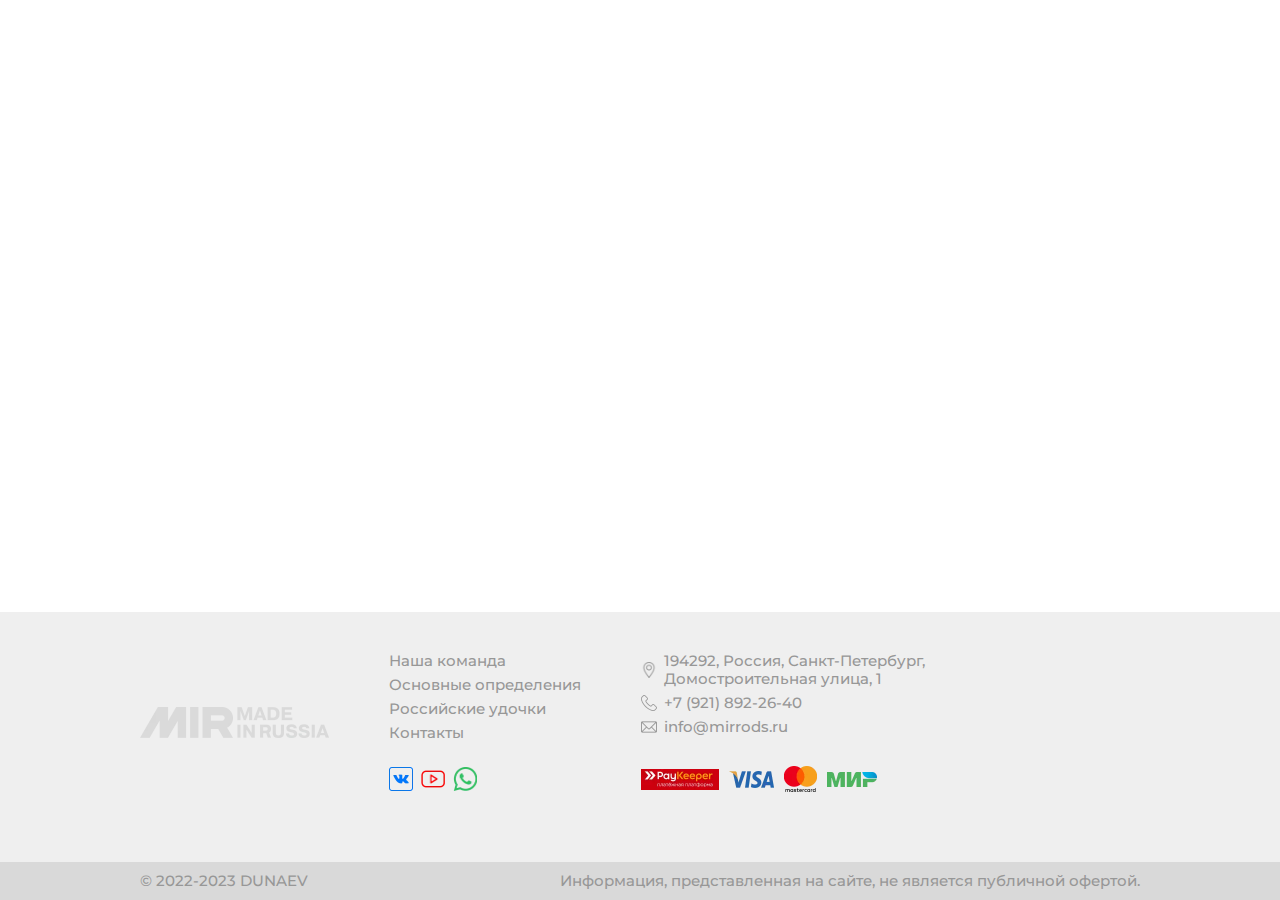
==== index.html @ f5c201c6 "changed options block, added characteristics block" ====
<!DOCTYPE html><html lang="ru"><head><meta charset="UTF-8"><meta http-equiv="X-UA-Compatible" content="IE=edge"><meta name="viewport" content="width=device-width,initial-scale=1"><meta name="format-detection" content="telephone=no"><meta name="description" content="Описание"><title>Главная - Mirrods</title><link rel="preconnect" href="https://fonts.googleapis.com"><link rel="preconnect" href="https://fonts.gstatic.com" crossorigin><link href="https://fonts.googleapis.com/css2?family=Montserrat:wght@400;500;600;700&display=swap&_v=20231202062539" rel="stylesheet"><link rel="stylesheet" href="css/style.min.css?_v=20231202062539"><link rel="shortcut icon" href="data:image/svg+xml,%3Csvg xmlns='http://www.w3.org/2000/svg' fill='none' viewBox='0 0 47 31'%3E%3Cpath fill='%23D9DADA' d='M40.57 0h-4.4l-8.12 13.98V.01h-7.04L17.89 0 0 30.8l9.63.01 10.08-17.34V30.8h8.2l.02.01v-.01h.13v-.21l9.66-16.66V30.8h8.35V0h-5.5Z'/%3E%3C/svg%3E"></head><body><div class="wrapper" data-wrapper><main class="main"></main><footer class="footer"><div class="footer-top"><div class="footer-top__container container"><div class="footer-top__inner"><div class="footer-top__column footer-top__column--top"><div class="footer-top__logo ibg"><picture><source srcset="img/logo.webp" type="image/webp"><img src="img/logo.png" alt="#"></picture></div></div><div class="footer-top__column"><nav class="footer-top__nav footer-nav"><ul class="footer-nav__list"><li class="footer-nav__item"><a class="footer-nav__link" href="#">Наша команда</a></li><li class="footer-nav__item"><a class="footer-nav__link" href="#">Основные определения</a></li><li class="footer-nav__item"><a class="footer-nav__link" href="#">Российские удочки</a></li><li class="footer-nav__item"><a class="footer-nav__link" href="#">Контакты</a></li></ul></nav><ul class="footer-top__socials footer-socials"><li class="footer-socials__item"><a class="footer-socials__link ibg" href="#" target="_blank"><picture><source srcset="img/icons/socials/vkontakte.webp" type="image/webp"><img src="img/icons/socials/vkontakte.png" alt="#"></picture></a></li><li class="footer-socials__item"><a class="footer-socials__link ibg" href="#" target="_blank"><picture><source srcset="img/icons/socials/youtube.webp" type="image/webp"><img src="img/icons/socials/youtube.png" alt="#"></picture></a></li><li class="footer-socials__item"><a class="footer-socials__link ibg" href="#" target="_blank"><picture><source srcset="img/icons/socials/whatsapp.webp" type="image/webp"><img src="img/icons/socials/whatsapp.png" alt="#"></picture></a></li></ul></div><div class="footer-top__column"><address class="footer-top__address footer-address"><div class="footer-address__item"><span class="footer-address__icon ibg"><picture><source srcset="img/icons/pin.webp" type="image/webp"><img src="img/icons/pin.png" alt=""></picture></span><span class="footer-address__text">194292, Россия, Санкт-Петербург, Домостроительная улица, 1</span></div><a class="footer-address__item" href="tel:+79218922640"><span class="footer-address__icon ibg"><picture><source srcset="img/icons/phone.webp" type="image/webp"><img src="img/icons/phone.png" alt=""></picture></span><span class="footer-address__text">+7 (921) 892-26-40</span> </a><a class="footer-address__item" href="mailto:info@mirrods.ru"><span class="footer-address__icon ibg"><picture><source srcset="img/icons/mail.webp" type="image/webp"><img src="img/icons/mail.png" alt=""></picture></span><span class="footer-address__text">info@mirrods.ru</span></a></address><ul class="footer-top__pay footer-pay"><li class="footer-pay__image ibg" style="--footer-pay-width: 78; --footer-pay-height: 21;"><picture><source srcset="img/icons/pay/paykeeper.webp" type="image/webp"><img src="img/icons/pay/paykeeper.png" alt="#"></picture></li><li class="footer-pay__image ibg" style="--footer-pay-width: 45; --footer-pay-height: 17;"><picture><source srcset="img/icons/pay/visa.webp" type="image/webp"><img src="img/icons/pay/visa.png" alt="#"></picture></li><li class="footer-pay__image ibg" style="--footer-pay-width: 33; --footer-pay-height: 26;"><picture><source srcset="img/icons/pay/mastercard.webp" type="image/webp"><img src="img/icons/pay/mastercard.png" alt="#"></picture></li><li class="footer-pay__image ibg" style="--footer-pay-width: 50; --footer-pay-height: 15;"><picture><source srcset="img/icons/pay/mir.webp" type="image/webp"><img src="img/icons/pay/mir.png" alt="#"></picture></li></ul></div></div></div></div><div class="footer-bottom"><div class="footer-bottom__container container"><div class="footer-bottom__inner"><div class="footer-bottom__item">© 2022-2023 DUNAEV</div><div class="footer-bottom__item footer-bottom__item--info">Информация, представленная на сайте, не является публичной офертой.</div></div></div></div></footer><!-- <button class="up">▲</button> --></div><script src="js/script.min.js?_v=20231202062539"></script></body></html>
---- css/style.min.css ----
*{padding:0;margin:0;border:0}*,::after,::before{box-sizing:border-box}:active,:focus{outline:0}html{font-size:16px;line-height:1;scroll-behavior:smooth;scroll-padding-block-start:var(--header-height)}body,html{-moz-text-size-adjust:100%;-webkit-text-size-adjust:100%;inline-size:100%;block-size:100%}footer,header,nav{display:block}button,input,textarea{font-family:inherit;color:inherit}input,textarea{caret-color:currentColor}input::-moz-placeholder,textarea::-moz-placeholder{color:inherit;opacity:1}input::placeholder,textarea::placeholder{color:inherit;opacity:1}textarea{resize:vertical}a[href]:focus-visible,button:focus-visible{outline:2px solid var(--outline-color, currentColor);outline-offset:2px}a{color:inherit}a,a:hover,a:visited{text-decoration:none}a:active,a:focus{outline:0}button{font-size:inherit;background:0 0}button:not(:disabled){cursor:pointer}button::-moz-focus-inner{padding:0;border:0}ol,ol li,ul,ul li{list-style:none}img{vertical-align:top}h1,h2,h3{font-size:inherit;font-weight:400}address{font-style:normal}svg{fill:currentColor;stroke:currentColor;transition-property:fill,stroke;transition-duration:.3s}.ibg{position:relative;isolation:isolate;overflow:hidden}.ibg iframe,.ibg img{position:absolute;inset:0;z-index:-2;inline-size:100%;block-size:100%;-o-object-fit:cover;object-fit:cover}.visually-hidden{position:absolute;inline-size:1px;block-size:1px;margin:-1px;padding:0;-webkit-clip-path:inset(100%);clip-path:inset(100%);clip:rect(0 0 0 0);overflow:hidden;white-space:nowrap;border:0;outline:0;outline-offset:0}.breadcrumbs{padding-block-start:30px;font-weight:500;font-size:20px;padding-block-end:30px}.breadcrumbs__list{display:flex;align-items:center;-moz-column-gap:5px;column-gap:5px;overflow-x:auto;overflow-y:hidden}.breadcrumbs__icon{display:flex;justify-content:center;align-items:center;inline-size:25px;aspect-ratio:1/1;color:#000;transition-property:color;transition-duration:.3s}.breadcrumbs__link:not(.breadcrumbs__link--current){color:#979797;transition-property:color;transition-duration:.3s}.breadcrumbs__link--current,.page-title{color:#84898c}.page-title{margin-block-end:var(--page-title-margin-bottom, 40px)}.button,.page-title,.title-h1{font-weight:700;font-size:25px}.button{display:flex;justify-content:center;align-items:center;min-block-size:42px;padding-block:5px;padding-inline:40px;font-size:17px;text-align:center;color:var(--button-color, #b2c3cd);background-color:var(--button-background-color, #fff);border:1px solid #b2c3cd;transition-property:color,background-color;transition-duration:.3s}body{font-family:"Montserrat",sans-serif;line-height:1.3;color:#000305;font-size:18px}.scroll-lock body{overflow:hidden}.container{max-inline-size:var(--container-width, 1040px);margin-inline:auto;padding-inline:20px}.wrapper{position:relative;display:flex;flex-direction:column;min-block-size:100%;overflow:hidden}.main{flex:1 1 auto}.footer{font-weight:500;font-size:10px;line-height:1.2;color:#979797}.footer-top{padding-block-start:40px;padding-block-end:70px}.footer-top__column--top,.footer-top__inner{display:flex;flex-wrap:wrap;row-gap:40px;-moz-column-gap:60px;column-gap:60px}.footer-top__column--top{align-items:center;-moz-column-gap:66px;column-gap:66px}.footer-top__logo{aspect-ratio:189/31;font-size:0;inline-size:189px}.cart-card__image img,.footer-address__icon img,.footer-pay__image img,.footer-socials__link img,.footer-top__logo img,.placing-product-card__image img{-o-object-fit:contain;object-fit:contain}.footer-top__address{margin-block-end:30px}.footer-address__item:not(:last-child),.footer-nav__item:not(:last-child){margin-block-end:6px}.cart-card__title a,.footer-address__item[href],.footer-nav__link,.placing-product-card__title a{transition-property:color;transition-duration:.3s}.footer-socials{display:flex;flex-wrap:wrap;align-items:center;row-gap:8px;-moz-column-gap:8px;column-gap:8px}.footer-socials__item{flex:0 0 auto;inline-size:24px;font-size:0}.footer-socials__link{display:block;aspect-ratio:1/1}.footer-address__item{display:flex;align-items:center;-moz-column-gap:7px;column-gap:7px;inline-size:-webkit-fit-content;inline-size:-moz-fit-content;inline-size:fit-content;max-inline-size:320px}.footer-address__icon{flex:0 0 auto;inline-size:16px;aspect-ratio:1/1;font-size:0}.footer-pay{display:flex;flex-wrap:wrap;align-items:center;gap:10px}.footer-pay__image{flex:0 0 auto;inline-size:calc(var(--footer-pay-width, 52)*1px);aspect-ratio:var(--footer-pay-width, 52)/var(--footer-pay-height, 20);font-size:0}.footer-bottom{background-color:#d9d9d9;padding-block:10px}.footer-bottom__inner{display:flex;flex-wrap:wrap;justify-content:space-between;align-items:center;row-gap:10px;-moz-column-gap:20px;column-gap:20px}.cart{padding-block-end:80px}.cart-form__list{margin-block-end:40px}.cart-form__item{border-block-end:.5px solid rgba(0,3,5,.25)}.cart-form__item:first-child{border-block-start:.5px solid rgba(0,3,5,.25)}.cart-form__bottom{margin-block-end:40px}.cart-form__button{--button-color:#fff;--button-background-color:#b2c3cd;--button-hover-color:#b2c3cd;--button-hover-background-color:#fff}.cart-card{display:grid;grid-template-columns:80px 1fr 14px;align-items:start;row-gap:20px;-moz-column-gap:10px;column-gap:10px;padding-block:10px}.cart-card__image{block-size:100%;inline-size:100%;aspect-ratio:127/150;border-radius:15px;background-color:#f5f5f5}.cart-card__label{margin-block-end:15px;font-weight:500;font-size:15px;line-height:1.2;color:#979797}.cart-card__title{font-weight:700;color:#84898c;margin-block-end:12px;font-size:18px}.cart-card__text{color:#84898c;font-size:12px}.cart-card__text>:not(:last-child),.placing-inputs>:not(:last-child,:first-child){margin-block-end:10px}.cart-card__text p{font-weight:500;color:#979797;font-size:15px}.cart-card__text ul{padding-inline-start:2em;list-style:disc}.cart-card__text ul li{list-style:disc}.cart-card__text mark{font-weight:600;color:#dda46c;background:0 0}.cart-card__column{display:flex;align-items:start;row-gap:10px;-moz-column-gap:20px;column-gap:20px}.cart-card__price-value,.cart-card__sum-value{line-height:1.2;white-space:nowrap;color:#84898c;font-size:20px}.cart-card__sum-value{font-weight:700}.cart-card__remove{position:relative;inline-size:14px;aspect-ratio:1/1}.cart-card__remove::after,.cart-card__remove::before{content:"";position:absolute;inset-block-start:50%;inset-inline-start:50%;inline-size:7px;block-size:1px;background-color:#979797;border-radius:2px;transition-property:background-color;transition-duration:.3s}.cart-card__remove::before{transform:translate(-50%,-50%) rotate(45deg)}.cart-card__remove::after{transform:translate(-50%,-50%) rotate(-45deg)}.counter,.counter__button{display:flex;justify-content:center;align-items:center}.counter{-moz-column-gap:15px;column-gap:15px;min-block-size:31px;padding-inline:10px;border-radius:12px;border:1px solid #979797}.counter__button{flex:0 0 auto;inline-size:11px;aspect-ratio:1/1;font-size:19px;line-height:1;color:#979797;transition-property:color;transition-duration:.3s}.counter__label{flex:0 0 auto;inline-size:9px;font-size:14px;line-height:1;text-align:center;color:#0c0c0c;cursor:pointer}.counter__label--wide{inline-size:18px}input:focus~.counter__label{outline:1px solid;outline-offset:2px}.cart-sum{display:flex;flex-wrap:wrap;justify-content:space-between;align-items:center;row-gap:10px;-moz-column-gap:20px;column-gap:20px;color:#84898c;font-size:20px;line-height:1.2}.cart-sum__value{font-weight:700;white-space:nowrap}.placing{padding-block-end:75px}.placing-form{display:grid;align-items:start;gap:30px}.placing-form__item{border-block-end:1px solid rgba(151,151,151,.5);padding-block-start:25px;padding-block-end:40px}.placing-form__fieldset:not(:last-child){margin-block-end:40px}.placing-form__button{--button-color:#fff;--button-background-color:#b2c3cd;--button-hover-color:#b2c3cd;--button-hover-background-color:#fff;inline-size:100%;margin-block-start:50px}.placing-inputs__input input{inline-size:100%;block-size:42px;padding-inline:20px;font-size:16px;line-height:1;background-color:#f5f5f5;border-radius:8px;transition-property:background-color;transition-duration:.3s}.placing-inputs__input input:focus,.placing-inputs__textarea textarea:focus{background-color:rgba(245,245,245,.5)}.placing-inputs__input input::-moz-placeholder,.placing-inputs__textarea textarea::-moz-placeholder{color:#bbb}.placing-inputs__input input::placeholder,.placing-inputs__textarea textarea::placeholder{color:#bbb}.placing-inputs__row{display:grid;gap:10px}.placing-inputs__textarea textarea{inline-size:100%;min-block-size:100px;max-block-size:200px;padding-block:10px;padding-inline:20px;font-size:16px;background-color:#f5f5f5;border-radius:8px;transition-property:background-color;transition-duration:.3s}.placing-legend{font-weight:700;color:#84898c;margin-block-end:20px;font-size:20px}.placing-delivery__radio{margin-block-end:5px}.placing-radio__label{display:inline-flex;align-items:center;font-weight:700;color:#84898c;transition-property:color;transition-duration:.3s;cursor:pointer;-moz-column-gap:15px;column-gap:15px;font-size:16px}input:focus-visible~.placing-radio__label{outline:1px solid;outline-offset:2px}.placing-radio__icon,.placing-radio__icon::after{flex:0 0 auto;aspect-ratio:1/1;border-radius:50%;transition-property:background-color;transition-duration:.3s}.placing-radio__icon{display:flex;justify-content:center;align-items:center;font-size:0;background-color:#d6dfe5;inline-size:24px}.placing-radio__icon::after{content:"";background-color:#adb6bb;inline-size:12px}input:not(:checked)~.options-radios__label .options-radios__icon::after,input:not(:checked)~.placing-radio__label .placing-radio__icon::after{background-color:transparent}.placing-delivery-inner{font-size:12px;padding-inline-start:39px}.placing-delivery-inner>:not(:last-child){margin-block-end:12px}.placing-delivery-inner__info{font-weight:600;color:#dda46c}.placing-delivery-inner__text{max-inline-size:225px;font-size:10px;color:#979797}.placing-delivery-inner__button{font-weight:600;text-decoration:underline;color:#dda46c;transition-property:color;transition-duration:.3s}.placing-delivery-time__label{margin-block-end:5px;font-weight:700;color:#84898c}.placing-delivery-time__text{color:#000}.placing-payment__radio:not(:last-child),.placing-products__item:not(:last-child){margin-block-end:20px}.placing-payment__info{font-size:10px;color:#979797}.placing-product-card{display:grid;grid-template-columns:127px 1fr;align-items:start;gap:13px}.placing-product-card__image{inline-size:100%;block-size:100%;aspect-ratio:127/150;background-color:#f5f5f5;border-radius:15px}.placing-product-card__inner{display:grid;grid-template-columns:auto 1fr;align-items:start;gap:13px;padding-block-start:20px}.placing-product-card__price,.placing-product-card__title{font-weight:700;font-size:18px;color:#84898c}.placing-product-card__price{font-size:20px;white-space:nowrap}.options{--container-width:1120px;padding-block-start:40px;padding-block-end:40px}.options__header{margin-block-end:60px}.options__title{color:#84898c;font-size:24px}.options-form__main{margin-block-end:65px}.options-form__inner{display:grid;row-gap:130px;-moz-column-gap:72px;column-gap:72px}.options-form__example{margin-block-end:30px}.options-form__button{--outline-color:#dda46c;display:flex;justify-content:center;align-items:center;margin-inline:auto;padding-block:10px;font-weight:500;line-height:1.2272727273;text-align:center;color:#fff;background-color:#dda46c;border-radius:100px;transition-property:background-color;transition-duration:.3s;min-block-size:70px;padding-inline:62px;font-size:22px}.options-radios--images{--options-radio-margin-bottom:45px}.options-radios__legend{font-weight:600;color:#84898c;margin-block-end:40px;font-size:20px}.options-radios__radio:not(:last-child){margin-block-end:50px}.options-radios--images .options-radios__radio:not(:last-child){margin-block-end:45px}.options-radios--space .options-radios__radio:not(:last-child){margin-block-end:87px}.options-radios__label{display:flex;align-items:center;-moz-column-gap:15px;column-gap:15px;transition-property:color;transition-duration:.3s;cursor:pointer}input:focus-visible~.options-radios__label{outline:2px solid;outline-offset:2px}.options-radios__icon,.options-radios__icon::after{flex:0 0 auto;aspect-ratio:1/1;border-radius:50%;transition-property:background-color;transition-duration:.3s}.options-radios__icon{display:flex;justify-content:center;align-items:center;align-self:start;inline-size:25px;font-size:0;background-color:#d6dfe5}.options-radios__icon::after{content:"";inline-size:11px;background-color:#adb6bb}.options-radios__image{flex:1 1 auto;block-size:calc(var(--options-radio-image-height, 14)*1px);font-size:0}.options-radios__image img{-o-object-fit:contain;object-fit:contain;-o-object-position:0 50%;object-position:0 50%}.options-radios__caption{display:flex;align-items:center;-moz-column-gap:10px;column-gap:10px;padding-inline-start:40px;font-weight:600;color:#84898c;margin-block-start:20px;font-size:18px}.options-radios__info{color:#dda46c}.options-radios__info--little{font-weight:500;color:rgba(132,137,140,.85);font-size:14px}.options-radios__text{display:flex;align-items:center;-moz-column-gap:10px;column-gap:10px;font-weight:600;color:#84898c;font-size:18px}.options-example[disabled]{display:none}.options-example__button{display:flex;justify-content:center;align-items:center;margin-inline:auto;padding-block:10px;font-weight:500;line-height:1.2272727273;text-align:center;color:#bbc3c8;background-color:#fff;border:1px solid #bbc3c8;border-radius:100px;transition-property:color,background-color;transition-duration:.3s;min-block-size:50px;padding-inline:55px;font-size:22px}.options-example__image{margin-block-start:65px}.options-example__text{padding-inline:20px;font-weight:500;text-align:center;white-space:nowrap;color:#dad6d6;overflow-x:auto;overflow-y:hidden;padding-block:14px;font-size:24px}.options-example__shadow{max-inline-size:632px;aspect-ratio:632/43;margin-inline:auto;margin-block-start:40px}.example-texts{position:fixed;inset:0;z-index:100;display:flex;flex-direction:column;padding-block:40px 20px;padding-inline:20px;background-color:rgba(0,3,5,.5);transition-property:opacity,visibility;transition-duration:.3s;overflow-x:hidden;overflow-y:auto}.example-texts:not(.show){opacity:0;visibility:hidden}.example-texts__inner{position:relative;inline-size:100%;max-inline-size:380px;margin:auto}.example-texts__close{position:absolute;inset-block-start:30px;z-index:1;inline-size:20px;aspect-ratio:1/1}.example-texts__close::after,.example-texts__close::before{content:"";position:absolute;inset-block-start:50%;inset-inline-start:50%;inline-size:100%;block-size:1px;border-radius:2px;background-color:#838383;transition-property:background-color;transition-duration:.3s}.example-texts__close::before{transform:translate(-50%,-50%) rotate(45deg)}.example-texts__close::after{transform:translate(-50%,-50%) rotate(-45deg)}.example-texts__list{margin-block-end:40px;padding-block:30px;background-color:#ececec;border-radius:50px;overflow:hidden}.example-texts__item:not(:last-child){margin-block-end:10px}.example-texts__inscription{inline-size:100%;padding-block:10px;padding-inline:30px;font-weight:500;text-align:start;color:#bbb7b7;transition-property:color,background-color;transition-duration:.3s;font-size:21px}.example-texts__inscription--checked{color:#fff;background-color:#4e4e4e}.example-texts__inscription--checked:not(:disabled){cursor:not-allowed}.example-texts__button{display:flex;justify-content:center;align-items:center;margin-inline:auto;padding-block:10px;font-weight:500;text-align:center;color:#4e4e4e;background-color:#ececec;border-radius:100px;transition-property:background-color;transition-duration:.3s;min-block-size:70px;padding-inline:107px;font-size:22px}.characteristics{--container-width:1120px;padding-block-start:40px;padding-block-end:70px}.characteristics__title{font-weight:600;color:#84898c;margin-block-end:50px;font-size:22px}.characteristics__list{display:grid;inline-size:-webkit-fit-content;inline-size:-moz-fit-content;inline-size:fit-content;row-gap:40px;-moz-column-gap:128px;column-gap:128px}.characteristic__title{font-weight:600;color:#84898c;margin-block-end:25px;font-size:18px}.characteristic__list:not(:last-child){margin-block-end:10px}.characteristic__item{font-weight:500;font-size:14px;color:#989b9c}@media (min-width:351px){.footer{font-size:15px}}@media (min-width:361px){.options-form__inner{grid-template-columns:repeat(auto-fill,minmax(320px,1fr))}}@media (min-width:375px){.cart-card{-moz-column-gap:25px;column-gap:25px}}@media (min-width:551px){.placing-inputs__row{grid-template-columns:repeat(2,1fr)}}@media (min-width:769px){.breadcrumbs{font-size:15px}.breadcrumbs__list{-moz-column-gap:2px;column-gap:2px}.breadcrumbs__item:not(:last-child){display:flex;align-items:center;-moz-column-gap:2px;column-gap:2px}.breadcrumbs__item:not(:last-child)::after{content:"/";color:#979797}.breadcrumbs__item:not(:last-child):nth-last-child(2)::after{color:#000}.breadcrumbs__icon{display:none}.breadcrumbs__link--current{color:#343a3e}.footer-top{background-color:#efefef}.footer-top__column--top{align-self:center}.footer-top__nav{margin-block-end:25px}.cart{padding-block-start:10px}.cart-form__bottom{display:none}.cart-card{grid-template-columns:127px 1fr auto 14px}.cart-card__column{-moz-column-gap:70px;column-gap:70px}.placing{padding-block-start:10px}.placing-form{grid-template-columns:1fr 350px}.placing-form__item:first-child{border-block-start:1px solid rgba(151,151,151,.5)}.placing-payment__info{margin-block-start:12px}.options-radios__image{flex:0 0 auto;inline-size:58.7301587302%}.example-texts__close{inset-block-start:-20px;inset-inline-start:100%;inline-size:32px}.example-texts__close::after,.example-texts__close::before{background-color:#ececec}.characteristics__list{grid-template-columns:repeat(2,1fr)}}@media (min-width:993px){.placing-form{grid-template-columns:1fr 460px}.placing-product-card__inner{grid-template-columns:1fr repeat(2,auto)}}@media (max-width:1040px){.breadcrumbs{padding-block-end:calc(15px + 15*(100vw - 375px)/665)}.title-h1{font-size:calc(18px + 7*(100vw - 375px)/665)}body{font-size:calc(16px + 2*(100vw - 375px)/665)}.footer-top{padding-block-start:calc(30px + 10*(100vw - 375px)/665);padding-block-end:calc(25px + 45*(100vw - 375px)/665)}.footer-top__inner{-moz-column-gap:calc(40px + 20*(100vw - 375px)/665);column-gap:calc(40px + 20*(100vw - 375px)/665)}.footer-top__logo{inline-size:calc(147px + 42*(100vw - 375px)/665)}.footer-top__address{margin-block-end:calc(40px + -10*(100vw - 375px)/665)}.footer-bottom{padding-block:calc(5px + 5*(100vw - 375px)/665)}.cart{padding-block-end:calc(30px + 50*(100vw - 375px)/665)}.cart-card__title{margin-block-end:calc(5px + 7*(100vw - 375px)/665);font-size:calc(14px + 4*(100vw - 375px)/665)}.cart-card__text{font-size:calc(10px + 2*(100vw - 375px)/665)}.cart-card__text>:not(:last-child){margin-block-end:calc(3px + 7*(100vw - 375px)/665)}.cart-card__text p{font-size:calc(12px + 3*(100vw - 375px)/665)}.cart-card__price-value,.cart-card__sum-value{font-size:calc(16px + 4*(100vw - 375px)/665)}.placing{padding-block-end:calc(45px + 30*(100vw - 375px)/665)}.placing-form__item{padding-block-start:calc(10px + 15*(100vw - 375px)/665);padding-block-end:calc(10px + 30*(100vw - 375px)/665)}.placing-form__fieldset:not(:last-child){margin-block-end:calc(15px + 25*(100vw - 375px)/665)}.placing-form__button{margin-block-start:calc(40px + 10*(100vw - 375px)/665)}.placing-legend{margin-block-end:calc(10px + 10*(100vw - 375px)/665);font-size:calc(14px + 6*(100vw - 375px)/665)}.placing-delivery__radio{margin-block-end:calc(10px + -5*(100vw - 375px)/665)}.placing-radio__label{-moz-column-gap:calc(10px + 5*(100vw - 375px)/665);column-gap:calc(10px + 5*(100vw - 375px)/665);font-size:calc(14px + 2*(100vw - 375px)/665)}.placing-radio__icon{inline-size:calc(18px + 6*(100vw - 375px)/665)}.placing-radio__icon::after{inline-size:calc(9px + 3*(100vw - 375px)/665)}.placing-delivery-inner{padding-inline-start:calc(28px + 11*(100vw - 375px)/665)}.placing-payment__radio:not(:last-child){margin-block-end:calc(10px + 10*(100vw - 375px)/665)}.options{padding-block-start:calc(35px + 5*(100vw - 375px)/665);padding-block-end:calc(30px + 10*(100vw - 375px)/665)}.options__header{margin-block-end:calc(40px + 20*(100vw - 375px)/665)}.options__title{font-size:calc(20px + 4*(100vw - 375px)/665)}.options-form__main{margin-block-end:calc(50px + 15*(100vw - 375px)/665)}.options-form__inner{row-gap:calc(45px + 85*(100vw - 375px)/665);-moz-column-gap:calc(45px + 27*(100vw - 375px)/665);column-gap:calc(45px + 27*(100vw - 375px)/665)}.options-form__example{margin-block-end:calc(15px + 15*(100vw - 375px)/665)}.options-form__button{min-block-size:calc(40px + 30*(100vw - 375px)/665);padding-inline:calc(10px + 52*(100vw - 375px)/665);font-size:calc(18px + 4*(100vw - 375px)/665)}.options-radios--images{--options-radio-margin-bottom:calc(30px + 15 * (100vw - 375px) / 665)}.options-radios__legend{margin-block-end:calc(30px + 10*(100vw - 375px)/665);font-size:calc(18px + 2*(100vw - 375px)/665)}.options-radios__radio:not(:last-child){margin-block-end:calc(30px + 20*(100vw - 375px)/665)}.options-radios--images .options-radios__radio:not(:last-child){margin-block-end:calc(30px + 15*(100vw - 375px)/665)}.options-radios--space .options-radios__radio:not(:last-child){margin-block-end:calc(30px + 57*(100vw - 375px)/665)}.options-radios__caption{margin-block-start:calc(15px + 5*(100vw - 375px)/665);font-size:calc(16px + 2*(100vw - 375px)/665)}.options-radios__info--little{font-size:calc(12px + 2*(100vw - 375px)/665)}.options-radios__text{font-size:calc(16px + 2*(100vw - 375px)/665)}.options-example__button{min-block-size:calc(40px + 10*(100vw - 375px)/665);padding-inline:calc(10px + 45*(100vw - 375px)/665);font-size:calc(18px + 4*(100vw - 375px)/665)}.options-example__image{margin-block-start:calc(30px + 35*(100vw - 375px)/665)}.options-example__text{padding-block:calc(10px + 4*(100vw - 375px)/665);font-size:calc(18px + 6*(100vw - 375px)/665)}.options-example__shadow{margin-block-start:calc(15px + 25*(100vw - 375px)/665)}.example-texts__inscription{font-size:calc(18px + 3*(100vw - 375px)/665)}.example-texts__button{min-block-size:calc(40px + 30*(100vw - 375px)/665);padding-inline:calc(10px + 97*(100vw - 375px)/665);font-size:calc(18px + 4*(100vw - 375px)/665)}.characteristics{padding-block-start:calc(30px + 10*(100vw - 375px)/665);padding-block-end:calc(35px + 35*(100vw - 375px)/665)}.characteristics__title{margin-block-end:calc(40px + 10*(100vw - 375px)/665);font-size:calc(17px + 5*(100vw - 375px)/665)}.characteristics__list{row-gap:calc(30px + 10*(100vw - 375px)/665);-moz-column-gap:calc(30px + 98*(100vw - 375px)/665);column-gap:calc(30px + 98*(100vw - 375px)/665)}.characteristic__title{margin-block-end:calc(15px + 10*(100vw - 375px)/665);font-size:calc(16px + 2*(100vw - 375px)/665)}}@media (max-width:992px){.footer-top__column--top{flex:1 1 100%}.placing-product-card__title{grid-column:span 2}.placing-product-card__price{text-align:end}}@media (max-width:768px){.breadcrumbs__item:not(.breadcrumbs__item--prev,.breadcrumbs__item--current){display:none}.breadcrumbs__item--prev{flex:0 0 auto;font-size:0}.breadcrumbs__link--prev{display:none}.page-title{position:absolute;inline-size:1px;block-size:1px;margin:-1px;padding:0;-webkit-clip-path:inset(100%);clip-path:inset(100%);clip:rect(0 0 0 0);overflow:hidden;white-space:nowrap;border:0;outline:0;outline-offset:0}.button{inline-size:100%}.footer-top__inner{flex-direction:column}.footer-bottom__item--info{max-inline-size:228px;font-size:10px}.cart-card{grid-template-areas:"image info remove" "image column column"}.cart-card__image{grid-area:image}.cart-card__info{grid-area:info}.cart-card__label{display:none}.cart-card__column{flex-wrap:wrap;justify-content:space-between;align-items:center;grid-area:column}.cart-card__price{display:none}.cart-card__remove{grid-area:remove}.placing-form__column--hide-mob{display:none}.placing-form__item:first-child{padding-block-start:0}.placing-payment__info{margin-block-end:15px}.options-example__button,.options-form__button{inline-size:100%}.example-texts__close{inset-inline-end:30px}.example-texts__button{inline-size:100%}}@media (min-width:375px) and (max-width:1040px){.cart-card{-moz-column-gap:calc(5px + 20*(100vw - 375px)/665);column-gap:calc(5px + 20*(100vw - 375px)/665)}}@media (min-width:769px) and (max-width:1040px){.cart-card__column{-moz-column-gap:calc(20px + 50*(100vw - 768px)/272);column-gap:calc(20px + 50*(100vw - 768px)/272)}}@media (hover:hover){a[href]:hover,button:hover{outline:0}.breadcrumbs__icon:hover{color:#dda46c}.breadcrumbs__link:not(.breadcrumbs__link--current):hover{color:#000305}.button:hover{--button-color:var(--button-hover-color, #fff);--button-background-color:var(--button-hover-background-color, #b2c3cd)}.cart-card__title a:hover,.counter__button:hover,.footer-address__item[href]:hover,.footer-nav__link:hover,.placing-product-card__title a:hover,.placing-radio__label:hover{color:#dda46c}.cart-card__remove:hover::after,.cart-card__remove:hover::before,.example-texts__close:hover::after,.example-texts__close:hover::before,.options-radios__label:hover .options-radios__icon,.placing-radio__label:hover .placing-radio__icon{background-color:#dda46c}.options-radios__label:hover .options-radios__icon::after,.placing-radio__label:hover .placing-radio__icon::after{background-color:#000305}.placing-delivery-inner__button:hover{color:#000305}.options-form__button:hover{background-color:#b2c3cd}.options-radios__label:hover{color:#dda46c}.options-example__button:hover{color:#fff;background-color:#bbc3c8}.example-texts__inscription:not(.example-texts__inscription--checked):hover{background-color:#b2c3cd;color:#fff}.example-texts__button:hover{background-color:#b2c3cd}}@media (hover:none){a[href]:active,button:active{outline:0;opacity:.5}}
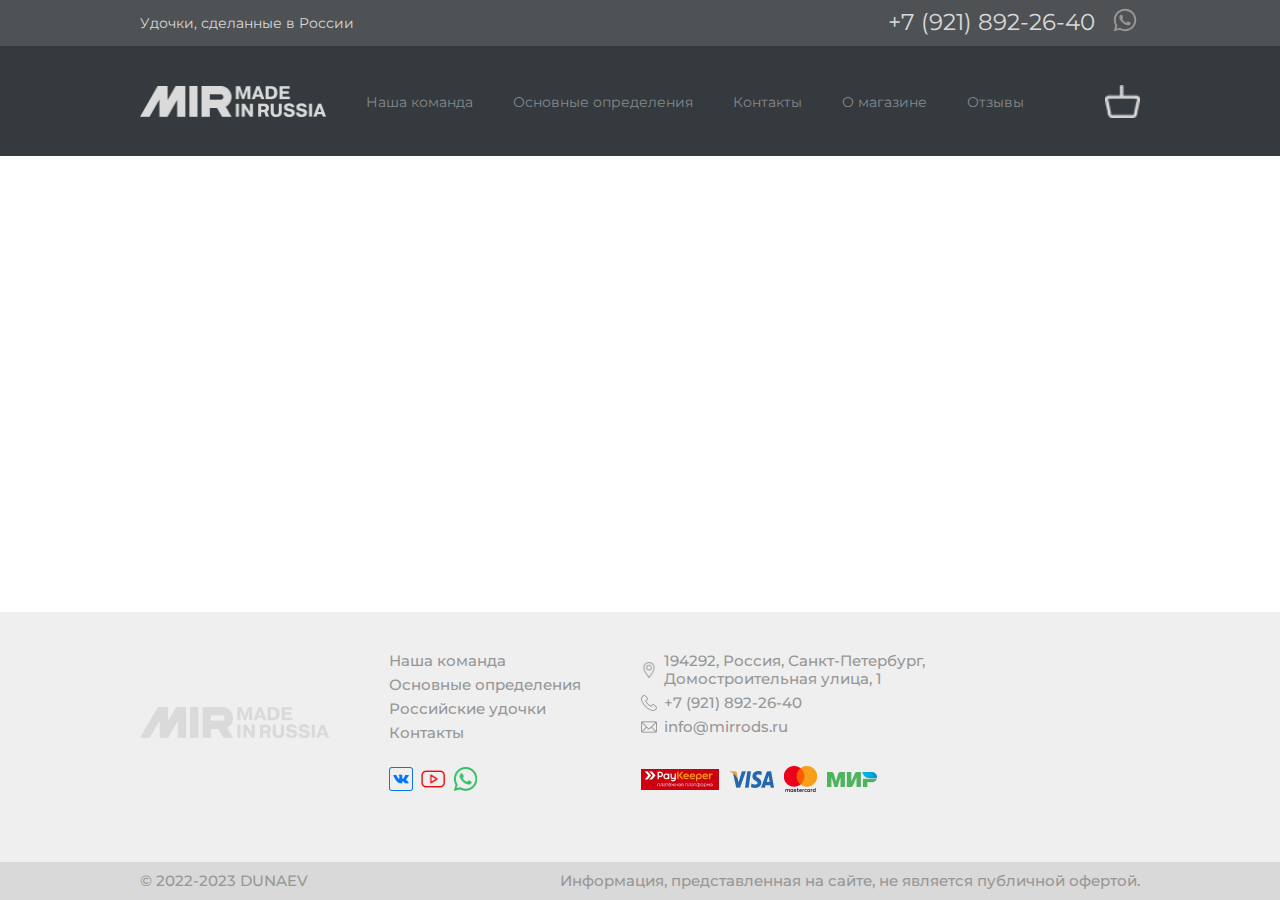
==== commit 44a7325e: "added header to the pages" ====
--- a/index.html
+++ b/index.html
@@ -1 +1 @@
-<!DOCTYPE html><html lang="ru"><head><meta charset="UTF-8"><meta http-equiv="X-UA-Compatible" content="IE=edge"><meta name="viewport" content="width=device-width,initial-scale=1"><meta name="format-detection" content="telephone=no"><meta name="description" content="Описание"><title>Главная - Mirrods</title><link rel="preconnect" href="https://fonts.googleapis.com"><link rel="preconnect" href="https://fonts.gstatic.com" crossorigin><link href="https://fonts.googleapis.com/css2?family=Montserrat:wght@400;500;600;700&display=swap&_v=20231202062539" rel="stylesheet"><link rel="stylesheet" href="css/style.min.css?_v=20231202062539"><link rel="shortcut icon" href="data:image/svg+xml,%3Csvg xmlns='http://www.w3.org/2000/svg' fill='none' viewBox='0 0 47 31'%3E%3Cpath fill='%23D9DADA' d='M40.57 0h-4.4l-8.12 13.98V.01h-7.04L17.89 0 0 30.8l9.63.01 10.08-17.34V30.8h8.2l.02.01v-.01h.13v-.21l9.66-16.66V30.8h8.35V0h-5.5Z'/%3E%3C/svg%3E"></head><body><div class="wrapper" data-wrapper><main class="main"></main><footer class="footer"><div class="footer-top"><div class="footer-top__container container"><div class="footer-top__inner"><div class="footer-top__column footer-top__column--top"><div class="footer-top__logo ibg"><picture><source srcset="img/logo.webp" type="image/webp"><img src="img/logo.png" alt="#"></picture></div></div><div class="footer-top__column"><nav class="footer-top__nav footer-nav"><ul class="footer-nav__list"><li class="footer-nav__item"><a class="footer-nav__link" href="#">Наша команда</a></li><li class="footer-nav__item"><a class="footer-nav__link" href="#">Основные определения</a></li><li class="footer-nav__item"><a class="footer-nav__link" href="#">Российские удочки</a></li><li class="footer-nav__item"><a class="footer-nav__link" href="#">Контакты</a></li></ul></nav><ul class="footer-top__socials footer-socials"><li class="footer-socials__item"><a class="footer-socials__link ibg" href="#" target="_blank"><picture><source srcset="img/icons/socials/vkontakte.webp" type="image/webp"><img src="img/icons/socials/vkontakte.png" alt="#"></picture></a></li><li class="footer-socials__item"><a class="footer-socials__link ibg" href="#" target="_blank"><picture><source srcset="img/icons/socials/youtube.webp" type="image/webp"><img src="img/icons/socials/youtube.png" alt="#"></picture></a></li><li class="footer-socials__item"><a class="footer-socials__link ibg" href="#" target="_blank"><picture><source srcset="img/icons/socials/whatsapp.webp" type="image/webp"><img src="img/icons/socials/whatsapp.png" alt="#"></picture></a></li></ul></div><div class="footer-top__column"><address class="footer-top__address footer-address"><div class="footer-address__item"><span class="footer-address__icon ibg"><picture><source srcset="img/icons/pin.webp" type="image/webp"><img src="img/icons/pin.png" alt=""></picture></span><span class="footer-address__text">194292, Россия, Санкт-Петербург, Домостроительная улица, 1</span></div><a class="footer-address__item" href="tel:+79218922640"><span class="footer-address__icon ibg"><picture><source srcset="img/icons/phone.webp" type="image/webp"><img src="img/icons/phone.png" alt=""></picture></span><span class="footer-address__text">+7 (921) 892-26-40</span> </a><a class="footer-address__item" href="mailto:info@mirrods.ru"><span class="footer-address__icon ibg"><picture><source srcset="img/icons/mail.webp" type="image/webp"><img src="img/icons/mail.png" alt=""></picture></span><span class="footer-address__text">info@mirrods.ru</span></a></address><ul class="footer-top__pay footer-pay"><li class="footer-pay__image ibg" style="--footer-pay-width: 78; --footer-pay-height: 21;"><picture><source srcset="img/icons/pay/paykeeper.webp" type="image/webp"><img src="img/icons/pay/paykeeper.png" alt="#"></picture></li><li class="footer-pay__image ibg" style="--footer-pay-width: 45; --footer-pay-height: 17;"><picture><source srcset="img/icons/pay/visa.webp" type="image/webp"><img src="img/icons/pay/visa.png" alt="#"></picture></li><li class="footer-pay__image ibg" style="--footer-pay-width: 33; --footer-pay-height: 26;"><picture><source srcset="img/icons/pay/mastercard.webp" type="image/webp"><img src="img/icons/pay/mastercard.png" alt="#"></picture></li><li class="footer-pay__image ibg" style="--footer-pay-width: 50; --footer-pay-height: 15;"><picture><source srcset="img/icons/pay/mir.webp" type="image/webp"><img src="img/icons/pay/mir.png" alt="#"></picture></li></ul></div></div></div></div><div class="footer-bottom"><div class="footer-bottom__container container"><div class="footer-bottom__inner"><div class="footer-bottom__item">© 2022-2023 DUNAEV</div><div class="footer-bottom__item footer-bottom__item--info">Информация, представленная на сайте, не является публичной офертой.</div></div></div></div></footer><!-- <button class="up">▲</button> --></div><script src="js/script.min.js?_v=20231202062539"></script></body></html>+<!DOCTYPE html><html lang="ru"><head><meta charset="UTF-8"><meta http-equiv="X-UA-Compatible" content="IE=edge"><meta name="viewport" content="width=device-width,initial-scale=1"><meta name="format-detection" content="telephone=no"><meta name="description" content="Описание"><title>Главная - Mirrods</title><link rel="preconnect" href="https://fonts.googleapis.com"><link rel="preconnect" href="https://fonts.gstatic.com" crossorigin><link href="https://fonts.googleapis.com/css2?family=Montserrat:wght@400;500;600;700&display=swap&_v=20231206212736" rel="stylesheet"><link rel="stylesheet" href="css/style.min.css?_v=20231206212736"><link rel="shortcut icon" href="data:image/svg+xml,%3Csvg xmlns='http://www.w3.org/2000/svg' fill='none' viewBox='0 0 47 31'%3E%3Cpath fill='%23D9DADA' d='M40.57 0h-4.4l-8.12 13.98V.01h-7.04L17.89 0 0 30.8l9.63.01 10.08-17.34V30.8h8.2l.02.01v-.01h.13v-.21l9.66-16.66V30.8h8.35V0h-5.5Z'/%3E%3C/svg%3E"></head><body><svg xmlns="http://www.w3.org/2000/svg" style="display: none;"><symbol id="arrow" viewBox="0 0 19 16" stroke="none"><path d="M8.21.98a.37.37 0 0 1 .12.27.36.36 0 0 1-.12.27l-6.36 6.1h16.24c.1 0 .2.04.28.11.07.07.11.17.11.27s-.04.2-.11.26a.4.4 0 0 1-.28.11H1.85l6.36 6.11a.37.37 0 0 1 .12.27.36.36 0 0 1-.12.27.4.4 0 0 1-.27.1.4.4 0 0 1-.28-.1L.63 8.27A.37.37 0 0 1 .52 8a.36.36 0 0 1 .11-.27L7.66.98a.4.4 0 0 1 .28-.1.4.4 0 0 1 .27.1Z"/></symbol><symbol id="vkontakte" viewBox="0 0 32 32" stroke="none"><path d="M9.08 5A4.1 4.1 0 0 0 5 9.08v13.84A4.1 4.1 0 0 0 9.08 27h13.84A4.1 4.1 0 0 0 27 22.92V9.08A4.1 4.1 0 0 0 22.92 5Zm0 2h13.84C24.08 7 25 7.92 25 9.08v13.84c0 1.16-.92 2.08-2.08 2.08H9.08A2.07 2.07 0 0 1 7 22.92V9.08C7 7.92 7.92 7 9.08 7Zm6.64 5.23c-.74 0-1.36 0-1.71.17-.24.12-.42.37-.3.39.13.01.44.08.6.3.21.29.2.93.2.93s.12 1.78-.28 2c-.28.15-.66-.16-1.48-1.57-.41-.72-.73-1.52-.73-1.52s-.06-.15-.17-.23a.8.8 0 0 0-.31-.13l-1.96.01s-.3.01-.4.14c-.1.12 0 .35 0 .35s1.52 3.58 3.26 5.38c1.59 1.66 3.4 1.55 3.4 1.55h.81s.25-.03.37-.16.12-.36.12-.36-.02-1.1.49-1.26c.5-.16 1.14 1.06 1.83 1.53.52.36.91.28.91.28L22.2 20s.95-.06.5-.81c-.04-.06-.26-.56-1.36-1.57-1.14-1.07-1-.9.39-2.73.84-1.12 1.18-1.8 1.07-2.1-.1-.28-.72-.2-.72-.2h-2.06s-.15-.02-.26.05a.58.58 0 0 0-.18.22s-.33.87-.76 1.6c-.92 1.56-1.29 1.65-1.44 1.55-.34-.22-.26-.9-.26-1.39 0-1.5.23-2.13-.44-2.3a3.41 3.41 0 0 0-.96-.09Z"/></symbol><symbol id="whatsapp" viewBox="0 0 32 32" stroke="none"><path fill-rule="evenodd" d="M24.504 7.504A11.875 11.875 0 0 0 16.05 4C9.465 4 4.1 9.36 4.1 15.945a11.882 11.882 0 0 0 1.594 5.973L4 28.109l6.336-1.664a11.958 11.958 0 0 0 5.71 1.457h.005c6.586 0 11.945-5.359 11.949-11.949 0-3.191-1.242-6.191-3.496-8.45ZM16.05 25.883h-.004a9.93 9.93 0 0 1-5.055-1.383l-.363-.215-3.762.985 1.004-3.665-.234-.375a9.904 9.904 0 0 1-1.52-5.285c0-5.472 4.457-9.925 9.938-9.925a9.863 9.863 0 0 1 7.02 2.91 9.875 9.875 0 0 1 2.905 7.023c0 5.477-4.457 9.93-9.93 9.93Zm5.445-7.438c-.297-.148-1.766-.87-2.039-.968-.273-.102-.473-.149-.672.148-.2.3-.77.973-.945 1.172-.172.195-.348.223-.645.074-.3-.148-1.261-.465-2.402-1.484-.887-.79-1.488-1.77-1.66-2.067-.176-.3-.02-.46.129-.61.136-.132.3-.347.449-.523.148-.171.2-.296.3-.496.098-.199.048-.375-.027-.523-.074-.148-.671-1.621-.921-2.219-.243-.582-.489-.5-.672-.511-.172-.008-.371-.008-.57-.008-.2 0-.524.074-.798.375-.273.297-1.043 1.02-1.043 2.488 0 1.469 1.07 2.89 1.22 3.09.148.195 2.105 3.21 5.1 4.504a16.85 16.85 0 0 0 1.7.629c.715.226 1.367.195 1.883.12.574-.085 1.765-.722 2.015-1.421.247-.695.247-1.293.172-1.418-.074-.125-.273-.2-.574-.352Z"/></symbol><symbol id="youtube" viewBox="0 0 32 32" stroke="none"><path d="M16 6c-3.77 0-7.1.4-9.13.69a3.96 3.96 0 0 0-3.34 3.18A34.05 34.05 0 0 0 3 16c0 2.61.27 4.7.53 6.13a3.96 3.96 0 0 0 3.35 3.18c2.03.3 5.37.69 9.12.69 3.75 0 7.09-.4 9.13-.69a3.96 3.96 0 0 0 3.34-3.18c.26-1.43.53-3.52.53-6.13 0-2.6-.27-4.7-.53-6.13a3.96 3.96 0 0 0-3.34-3.18C23.09 6.39 19.77 6 16 6Zm0 2c3.63 0 6.88.37 8.84.66.85.12 1.5.76 1.66 1.59.24 1.32.5 3.28.5 5.75s-.26 4.43-.5 5.75c-.15.83-.8 1.47-1.66 1.6A64.4 64.4 0 0 1 16 24c-3.6 0-6.88-.37-8.84-.66a1.96 1.96 0 0 1-1.66-1.59C5.26 20.43 5 18.48 5 16s.26-4.43.5-5.75c.15-.83.8-1.47 1.66-1.6A65.5 65.5 0 0 1 16 8Zm-3 2.28v11.44l1.5-.84 7-4L23 16l-1.5-.88-7-4Zm2 3.44L18.97 16 15 18.28Z"/></symbol></svg><div class="wrapper" data-wrapper><header class="header" id="header" data-header="header" data-burger="wrapper"><div class="header__wrapper" data-header="wrapper" data-fixed><div class="header__top header-top"><div class="header-top__container container"><div class="header-top__inner"><div class="header-top__text">Удочки, сделанные в России</div><a class="header-top__tel" href="tel:+79218922640">+7 (921) 892-26-40</a> <a class="header-top__social" href="#" aria-label="#"><svg width="30" height="30" aria-hidden="true"><use xlink:href="#whatsapp"></use></svg></a></div></div></div><div class="header__main header-main"><div class="header-main__container container"><div class="header-main__inner"><div class="header-logo"><div class="header-logo__image ibg"><picture><source srcset="img/logo.webp" type="image/webp"><img src="img/logo.png" alt="Лого"></picture></div></div><div class="header-nav" data-burger="menu"><nav class="header-nav__inner" aria-label="Главная навигация"><ul class="header-nav__list" data-spoilers data-breakpoint="992"><li class="header-nav__item"><a class="header-nav__link" href="#">Наша команда</a></li><li class="header-nav__item header-nav__item--sublist"><div class="header-nav__row"><a class="header-nav__link" href="#">Основные определения</a> <button class="header-nav__button" aria-label="Основные определения" data-spoiler="button"></button></div><div class="header-nav__sublist header-sublist" data-spoiler="region"><ul class="header-sublist__block"><li class="header-sublist__item"><a class="header-sublist__link" href="#">Основные определения</a></li><li class="header-sublist__item"><a class="header-sublist__link" href="#">Ответы на вопросы</a></li></ul></div></li><li class="header-nav__item"><a class="header-nav__link" href="#">Контакты</a></li><li class="header-nav__item"><a class="header-nav__link" href="#">О магазине</a></li><li class="header-nav__item"><a class="header-nav__link" href="#">Отзывы</a></li></ul></nav><address class="header-address"><div class="header-address__top"><a class="header-address__tel" href="tel:+79218922640">+7 (921) 892-26-40</a> <a class="header-address__social" href="#" aria-label="#"><svg width="35" height="35" aria-hidden="true"><use xlink:href="#whatsapp"></use></svg></a></div><div class="header-address__item">194292, Россия, Санкт-Петербург, Домостроительная улица, 1</div><div class="header-address__bottom"><ul class="header-address__socials header-socials"><li class="header-socials__item"><a class="header-socials__link" href="#" aria-label="#" style="--header-icon-color: #4c75a3;"><svg width="35" height="35" aria-hidden="true"><use xlink:href="#vkontakte"></use></svg></a></li><li class="header-socials__item"><a class="header-socials__link" href="#" aria-label="#" style="--header-icon-color: #ff0000;"><svg width="35" height="35" aria-hidden="true"><use xlink:href="#youtube"></use></svg></a></li></ul><a class="header-address__mail" href="mailto:info@mirrods.ru">info@mirrods.ru</a></div></address></div><a class="header-main__link ibg" href="#" aria-label="#"><picture><source srcset="img/icons/header/cart.webp" type="image/webp"><img src="img/icons/header/cart.png" alt=""></picture></a><button class="burger-button" data-burger="button"><span class="burger-button__line burger-button__line--top"></span> <span class="burger-button__line burger-button__line--center"></span> <span class="burger-button__line burger-button__line--bottom"></span></button></div></div></div></div></header><main class="main"></main><footer class="footer"><div class="footer-top"><div class="footer-top__container container"><div class="footer-top__inner"><div class="footer-top__column footer-top__column--top"><div class="footer-top__logo ibg"><picture><source srcset="img/logo.webp" type="image/webp"><img src="img/logo.png" alt="#"></picture></div></div><div class="footer-top__column"><nav class="footer-top__nav footer-nav"><ul class="footer-nav__list"><li class="footer-nav__item"><a class="footer-nav__link" href="#">Наша команда</a></li><li class="footer-nav__item"><a class="footer-nav__link" href="#">Основные определения</a></li><li class="footer-nav__item"><a class="footer-nav__link" href="#">Российские удочки</a></li><li class="footer-nav__item"><a class="footer-nav__link" href="#">Контакты</a></li></ul></nav><ul class="footer-top__socials footer-socials"><li class="footer-socials__item"><a class="footer-socials__link ibg" href="#" target="_blank"><picture><source srcset="img/icons/socials/vkontakte.webp" type="image/webp"><img src="img/icons/socials/vkontakte.png" alt="#"></picture></a></li><li class="footer-socials__item"><a class="footer-socials__link ibg" href="#" target="_blank"><picture><source srcset="img/icons/socials/youtube.webp" type="image/webp"><img src="img/icons/socials/youtube.png" alt="#"></picture></a></li><li class="footer-socials__item"><a class="footer-socials__link ibg" href="#" target="_blank"><picture><source srcset="img/icons/socials/whatsapp.webp" type="image/webp"><img src="img/icons/socials/whatsapp.png" alt="#"></picture></a></li></ul></div><div class="footer-top__column"><address class="footer-top__address footer-address"><div class="footer-address__item"><span class="footer-address__icon ibg"><picture><source srcset="img/icons/pin.webp" type="image/webp"><img src="img/icons/pin.png" alt=""></picture></span><span class="footer-address__text">194292, Россия, Санкт-Петербург, Домостроительная улица, 1</span></div><a class="footer-address__item" href="tel:+79218922640"><span class="footer-address__icon ibg"><picture><source srcset="img/icons/phone.webp" type="image/webp"><img src="img/icons/phone.png" alt=""></picture></span><span class="footer-address__text">+7 (921) 892-26-40</span> </a><a class="footer-address__item" href="mailto:info@mirrods.ru"><span class="footer-address__icon ibg"><picture><source srcset="img/icons/mail.webp" type="image/webp"><img src="img/icons/mail.png" alt=""></picture></span><span class="footer-address__text">info@mirrods.ru</span></a></address><ul class="footer-top__pay footer-pay"><li class="footer-pay__image ibg" style="--footer-pay-width: 78; --footer-pay-height: 21;"><picture><source srcset="img/icons/pay/paykeeper.webp" type="image/webp"><img src="img/icons/pay/paykeeper.png" alt="#"></picture></li><li class="footer-pay__image ibg" style="--footer-pay-width: 45; --footer-pay-height: 17;"><picture><source srcset="img/icons/pay/visa.webp" type="image/webp"><img src="img/icons/pay/visa.png" alt="#"></picture></li><li class="footer-pay__image ibg" style="--footer-pay-width: 33; --footer-pay-height: 26;"><picture><source srcset="img/icons/pay/mastercard.webp" type="image/webp"><img src="img/icons/pay/mastercard.png" alt="#"></picture></li><li class="footer-pay__image ibg" style="--footer-pay-width: 50; --footer-pay-height: 15;"><picture><source srcset="img/icons/pay/mir.webp" type="image/webp"><img src="img/icons/pay/mir.png" alt="#"></picture></li></ul></div></div></div></div><div class="footer-bottom"><div class="footer-bottom__container container"><div class="footer-bottom__inner"><div class="footer-bottom__item">© 2022-2023 DUNAEV</div><div class="footer-bottom__item footer-bottom__item--info">Информация, представленная на сайте, не является публичной офертой.</div></div></div></div></footer><a class="up" href="#header"><svg width="20" height="20" aria-hidden="true"><use xlink:href="#arrow"></use></svg></a></div><script src="js/script.min.js?_v=20231206212736"></script></body></html>--- a/css/style.min.css
+++ b/css/style.min.css
@@ -1 +1 @@
-*{padding:0;margin:0;border:0}*,::after,::before{box-sizing:border-box}:active,:focus{outline:0}html{font-size:16px;line-height:1;scroll-behavior:smooth;scroll-padding-block-start:var(--header-height)}body,html{-moz-text-size-adjust:100%;-webkit-text-size-adjust:100%;inline-size:100%;block-size:100%}footer,header,nav{display:block}button,input,textarea{font-family:inherit;color:inherit}input,textarea{caret-color:currentColor}input::-moz-placeholder,textarea::-moz-placeholder{color:inherit;opacity:1}input::placeholder,textarea::placeholder{color:inherit;opacity:1}textarea{resize:vertical}a[href]:focus-visible,button:focus-visible{outline:2px solid var(--outline-color, currentColor);outline-offset:2px}a{color:inherit}a,a:hover,a:visited{text-decoration:none}a:active,a:focus{outline:0}button{font-size:inherit;background:0 0}button:not(:disabled){cursor:pointer}button::-moz-focus-inner{padding:0;border:0}ol,ol li,ul,ul li{list-style:none}img{vertical-align:top}h1,h2,h3{font-size:inherit;font-weight:400}address{font-style:normal}svg{fill:currentColor;stroke:currentColor;transition-property:fill,stroke;transition-duration:.3s}.ibg{position:relative;isolation:isolate;overflow:hidden}.ibg iframe,.ibg img{position:absolute;inset:0;z-index:-2;inline-size:100%;block-size:100%;-o-object-fit:cover;object-fit:cover}.visually-hidden{position:absolute;inline-size:1px;block-size:1px;margin:-1px;padding:0;-webkit-clip-path:inset(100%);clip-path:inset(100%);clip:rect(0 0 0 0);overflow:hidden;white-space:nowrap;border:0;outline:0;outline-offset:0}.breadcrumbs{padding-block-start:30px;font-weight:500;font-size:20px;padding-block-end:30px}.breadcrumbs__list{display:flex;align-items:center;-moz-column-gap:5px;column-gap:5px;overflow-x:auto;overflow-y:hidden}.breadcrumbs__icon{display:flex;justify-content:center;align-items:center;inline-size:25px;aspect-ratio:1/1;color:#000;transition-property:color;transition-duration:.3s}.breadcrumbs__link:not(.breadcrumbs__link--current){color:#979797;transition-property:color;transition-duration:.3s}.breadcrumbs__link--current,.page-title{color:#84898c}.page-title{margin-block-end:var(--page-title-margin-bottom, 40px)}.button,.page-title,.title-h1{font-weight:700;font-size:25px}.button{display:flex;justify-content:center;align-items:center;min-block-size:42px;padding-block:5px;padding-inline:40px;font-size:17px;text-align:center;color:var(--button-color, #b2c3cd);background-color:var(--button-background-color, #fff);border:1px solid #b2c3cd;transition-property:color,background-color;transition-duration:.3s}body{font-family:"Montserrat",sans-serif;line-height:1.3;color:#000305;font-size:18px}.scroll-lock body{overflow:hidden}.container{max-inline-size:var(--container-width, 1040px);margin-inline:auto;padding-inline:20px}.wrapper{position:relative;display:flex;flex-direction:column;min-block-size:100%;overflow:hidden}.main{flex:1 1 auto}.footer{font-weight:500;font-size:10px;line-height:1.2;color:#979797}.footer-top{padding-block-start:40px;padding-block-end:70px}.footer-top__column--top,.footer-top__inner{display:flex;flex-wrap:wrap;row-gap:40px;-moz-column-gap:60px;column-gap:60px}.footer-top__column--top{align-items:center;-moz-column-gap:66px;column-gap:66px}.footer-top__logo{aspect-ratio:189/31;font-size:0;inline-size:189px}.cart-card__image img,.footer-address__icon img,.footer-pay__image img,.footer-socials__link img,.footer-top__logo img,.placing-product-card__image img{-o-object-fit:contain;object-fit:contain}.footer-top__address{margin-block-end:30px}.footer-address__item:not(:last-child),.footer-nav__item:not(:last-child){margin-block-end:6px}.cart-card__title a,.footer-address__item[href],.footer-nav__link,.placing-product-card__title a{transition-property:color;transition-duration:.3s}.footer-socials{display:flex;flex-wrap:wrap;align-items:center;row-gap:8px;-moz-column-gap:8px;column-gap:8px}.footer-socials__item{flex:0 0 auto;inline-size:24px;font-size:0}.footer-socials__link{display:block;aspect-ratio:1/1}.footer-address__item{display:flex;align-items:center;-moz-column-gap:7px;column-gap:7px;inline-size:-webkit-fit-content;inline-size:-moz-fit-content;inline-size:fit-content;max-inline-size:320px}.footer-address__icon{flex:0 0 auto;inline-size:16px;aspect-ratio:1/1;font-size:0}.footer-pay{display:flex;flex-wrap:wrap;align-items:center;gap:10px}.footer-pay__image{flex:0 0 auto;inline-size:calc(var(--footer-pay-width, 52)*1px);aspect-ratio:var(--footer-pay-width, 52)/var(--footer-pay-height, 20);font-size:0}.footer-bottom{background-color:#d9d9d9;padding-block:10px}.footer-bottom__inner{display:flex;flex-wrap:wrap;justify-content:space-between;align-items:center;row-gap:10px;-moz-column-gap:20px;column-gap:20px}.cart{padding-block-end:80px}.cart-form__list{margin-block-end:40px}.cart-form__item{border-block-end:.5px solid rgba(0,3,5,.25)}.cart-form__item:first-child{border-block-start:.5px solid rgba(0,3,5,.25)}.cart-form__bottom{margin-block-end:40px}.cart-form__button{--button-color:#fff;--button-background-color:#b2c3cd;--button-hover-color:#b2c3cd;--button-hover-background-color:#fff}.cart-card{display:grid;grid-template-columns:80px 1fr 14px;align-items:start;row-gap:20px;-moz-column-gap:10px;column-gap:10px;padding-block:10px}.cart-card__image{block-size:100%;inline-size:100%;aspect-ratio:127/150;border-radius:15px;background-color:#f5f5f5}.cart-card__label{margin-block-end:15px;font-weight:500;font-size:15px;line-height:1.2;color:#979797}.cart-card__title{font-weight:700;color:#84898c;margin-block-end:12px;font-size:18px}.cart-card__text{color:#84898c;font-size:12px}.cart-card__text>:not(:last-child),.placing-inputs>:not(:last-child,:first-child){margin-block-end:10px}.cart-card__text p{font-weight:500;color:#979797;font-size:15px}.cart-card__text ul{padding-inline-start:2em;list-style:disc}.cart-card__text ul li{list-style:disc}.cart-card__text mark{font-weight:600;color:#dda46c;background:0 0}.cart-card__column{display:flex;align-items:start;row-gap:10px;-moz-column-gap:20px;column-gap:20px}.cart-card__price-value,.cart-card__sum-value{line-height:1.2;white-space:nowrap;color:#84898c;font-size:20px}.cart-card__sum-value{font-weight:700}.cart-card__remove{position:relative;inline-size:14px;aspect-ratio:1/1}.cart-card__remove::after,.cart-card__remove::before{content:"";position:absolute;inset-block-start:50%;inset-inline-start:50%;inline-size:7px;block-size:1px;background-color:#979797;border-radius:2px;transition-property:background-color;transition-duration:.3s}.cart-card__remove::before{transform:translate(-50%,-50%) rotate(45deg)}.cart-card__remove::after{transform:translate(-50%,-50%) rotate(-45deg)}.counter,.counter__button{display:flex;justify-content:center;align-items:center}.counter{-moz-column-gap:15px;column-gap:15px;min-block-size:31px;padding-inline:10px;border-radius:12px;border:1px solid #979797}.counter__button{flex:0 0 auto;inline-size:11px;aspect-ratio:1/1;font-size:19px;line-height:1;color:#979797;transition-property:color;transition-duration:.3s}.counter__label{flex:0 0 auto;inline-size:9px;font-size:14px;line-height:1;text-align:center;color:#0c0c0c;cursor:pointer}.counter__label--wide{inline-size:18px}input:focus~.counter__label{outline:1px solid;outline-offset:2px}.cart-sum{display:flex;flex-wrap:wrap;justify-content:space-between;align-items:center;row-gap:10px;-moz-column-gap:20px;column-gap:20px;color:#84898c;font-size:20px;line-height:1.2}.cart-sum__value{font-weight:700;white-space:nowrap}.placing{padding-block-end:75px}.placing-form{display:grid;align-items:start;gap:30px}.placing-form__item{border-block-end:1px solid rgba(151,151,151,.5);padding-block-start:25px;padding-block-end:40px}.placing-form__fieldset:not(:last-child){margin-block-end:40px}.placing-form__button{--button-color:#fff;--button-background-color:#b2c3cd;--button-hover-color:#b2c3cd;--button-hover-background-color:#fff;inline-size:100%;margin-block-start:50px}.placing-inputs__input input{inline-size:100%;block-size:42px;padding-inline:20px;font-size:16px;line-height:1;background-color:#f5f5f5;border-radius:8px;transition-property:background-color;transition-duration:.3s}.placing-inputs__input input:focus,.placing-inputs__textarea textarea:focus{background-color:rgba(245,245,245,.5)}.placing-inputs__input input::-moz-placeholder,.placing-inputs__textarea textarea::-moz-placeholder{color:#bbb}.placing-inputs__input input::placeholder,.placing-inputs__textarea textarea::placeholder{color:#bbb}.placing-inputs__row{display:grid;gap:10px}.placing-inputs__textarea textarea{inline-size:100%;min-block-size:100px;max-block-size:200px;padding-block:10px;padding-inline:20px;font-size:16px;background-color:#f5f5f5;border-radius:8px;transition-property:background-color;transition-duration:.3s}.placing-legend{font-weight:700;color:#84898c;margin-block-end:20px;font-size:20px}.placing-delivery__radio{margin-block-end:5px}.placing-radio__label{display:inline-flex;align-items:center;font-weight:700;color:#84898c;transition-property:color;transition-duration:.3s;cursor:pointer;-moz-column-gap:15px;column-gap:15px;font-size:16px}input:focus-visible~.placing-radio__label{outline:1px solid;outline-offset:2px}.placing-radio__icon,.placing-radio__icon::after{flex:0 0 auto;aspect-ratio:1/1;border-radius:50%;transition-property:background-color;transition-duration:.3s}.placing-radio__icon{display:flex;justify-content:center;align-items:center;font-size:0;background-color:#d6dfe5;inline-size:24px}.placing-radio__icon::after{content:"";background-color:#adb6bb;inline-size:12px}input:not(:checked)~.options-radios__label .options-radios__icon::after,input:not(:checked)~.placing-radio__label .placing-radio__icon::after{background-color:transparent}.placing-delivery-inner{font-size:12px;padding-inline-start:39px}.placing-delivery-inner>:not(:last-child){margin-block-end:12px}.placing-delivery-inner__info{font-weight:600;color:#dda46c}.placing-delivery-inner__text{max-inline-size:225px;font-size:10px;color:#979797}.placing-delivery-inner__button{font-weight:600;text-decoration:underline;color:#dda46c;transition-property:color;transition-duration:.3s}.placing-delivery-time__label{margin-block-end:5px;font-weight:700;color:#84898c}.placing-delivery-time__text{color:#000}.placing-payment__radio:not(:last-child),.placing-products__item:not(:last-child){margin-block-end:20px}.placing-payment__info{font-size:10px;color:#979797}.placing-product-card{display:grid;grid-template-columns:127px 1fr;align-items:start;gap:13px}.placing-product-card__image{inline-size:100%;block-size:100%;aspect-ratio:127/150;background-color:#f5f5f5;border-radius:15px}.placing-product-card__inner{display:grid;grid-template-columns:auto 1fr;align-items:start;gap:13px;padding-block-start:20px}.placing-product-card__price,.placing-product-card__title{font-weight:700;font-size:18px;color:#84898c}.placing-product-card__price{font-size:20px;white-space:nowrap}.options{--container-width:1120px;padding-block-start:40px;padding-block-end:40px}.options__header{margin-block-end:60px}.options__title{color:#84898c;font-size:24px}.options-form__main{margin-block-end:65px}.options-form__inner{display:grid;row-gap:130px;-moz-column-gap:72px;column-gap:72px}.options-form__example{margin-block-end:30px}.options-form__button{--outline-color:#dda46c;display:flex;justify-content:center;align-items:center;margin-inline:auto;padding-block:10px;font-weight:500;line-height:1.2272727273;text-align:center;color:#fff;background-color:#dda46c;border-radius:100px;transition-property:background-color;transition-duration:.3s;min-block-size:70px;padding-inline:62px;font-size:22px}.options-radios--images{--options-radio-margin-bottom:45px}.options-radios__legend{font-weight:600;color:#84898c;margin-block-end:40px;font-size:20px}.options-radios__radio:not(:last-child){margin-block-end:50px}.options-radios--images .options-radios__radio:not(:last-child){margin-block-end:45px}.options-radios--space .options-radios__radio:not(:last-child){margin-block-end:87px}.options-radios__label{display:flex;align-items:center;-moz-column-gap:15px;column-gap:15px;transition-property:color;transition-duration:.3s;cursor:pointer}input:focus-visible~.options-radios__label{outline:2px solid;outline-offset:2px}.options-radios__icon,.options-radios__icon::after{flex:0 0 auto;aspect-ratio:1/1;border-radius:50%;transition-property:background-color;transition-duration:.3s}.options-radios__icon{display:flex;justify-content:center;align-items:center;align-self:start;inline-size:25px;font-size:0;background-color:#d6dfe5}.options-radios__icon::after{content:"";inline-size:11px;background-color:#adb6bb}.options-radios__image{flex:1 1 auto;block-size:calc(var(--options-radio-image-height, 14)*1px);font-size:0}.options-radios__image img{-o-object-fit:contain;object-fit:contain;-o-object-position:0 50%;object-position:0 50%}.options-radios__caption{display:flex;align-items:center;-moz-column-gap:10px;column-gap:10px;padding-inline-start:40px;font-weight:600;color:#84898c;margin-block-start:20px;font-size:18px}.options-radios__info{color:#dda46c}.options-radios__info--little{font-weight:500;color:rgba(132,137,140,.85);font-size:14px}.options-radios__text{display:flex;align-items:center;-moz-column-gap:10px;column-gap:10px;font-weight:600;color:#84898c;font-size:18px}.options-example[disabled]{display:none}.options-example__button{display:flex;justify-content:center;align-items:center;margin-inline:auto;padding-block:10px;font-weight:500;line-height:1.2272727273;text-align:center;color:#bbc3c8;background-color:#fff;border:1px solid #bbc3c8;border-radius:100px;transition-property:color,background-color;transition-duration:.3s;min-block-size:50px;padding-inline:55px;font-size:22px}.options-example__image{margin-block-start:65px}.options-example__text{padding-inline:20px;font-weight:500;text-align:center;white-space:nowrap;color:#dad6d6;overflow-x:auto;overflow-y:hidden;padding-block:14px;font-size:24px}.options-example__shadow{max-inline-size:632px;aspect-ratio:632/43;margin-inline:auto;margin-block-start:40px}.example-texts{position:fixed;inset:0;z-index:100;display:flex;flex-direction:column;padding-block:40px 20px;padding-inline:20px;background-color:rgba(0,3,5,.5);transition-property:opacity,visibility;transition-duration:.3s;overflow-x:hidden;overflow-y:auto}.example-texts:not(.show){opacity:0;visibility:hidden}.example-texts__inner{position:relative;inline-size:100%;max-inline-size:380px;margin:auto}.example-texts__close{position:absolute;inset-block-start:30px;z-index:1;inline-size:20px;aspect-ratio:1/1}.example-texts__close::after,.example-texts__close::before{content:"";position:absolute;inset-block-start:50%;inset-inline-start:50%;inline-size:100%;block-size:1px;border-radius:2px;background-color:#838383;transition-property:background-color;transition-duration:.3s}.example-texts__close::before{transform:translate(-50%,-50%) rotate(45deg)}.example-texts__close::after{transform:translate(-50%,-50%) rotate(-45deg)}.example-texts__list{margin-block-end:40px;padding-block:30px;background-color:#ececec;border-radius:50px;overflow:hidden}.example-texts__item:not(:last-child){margin-block-end:10px}.example-texts__inscription{inline-size:100%;padding-block:10px;padding-inline:30px;font-weight:500;text-align:start;color:#bbb7b7;transition-property:color,background-color;transition-duration:.3s;font-size:21px}.example-texts__inscription--checked{color:#fff;background-color:#4e4e4e}.example-texts__inscription--checked:not(:disabled){cursor:not-allowed}.example-texts__button{display:flex;justify-content:center;align-items:center;margin-inline:auto;padding-block:10px;font-weight:500;text-align:center;color:#4e4e4e;background-color:#ececec;border-radius:100px;transition-property:background-color;transition-duration:.3s;min-block-size:70px;padding-inline:107px;font-size:22px}.characteristics{--container-width:1120px;padding-block-start:40px;padding-block-end:70px}.characteristics__title{font-weight:600;color:#84898c;margin-block-end:50px;font-size:22px}.characteristics__list{display:grid;inline-size:-webkit-fit-content;inline-size:-moz-fit-content;inline-size:fit-content;row-gap:40px;-moz-column-gap:128px;column-gap:128px}.characteristic__title{font-weight:600;color:#84898c;margin-block-end:25px;font-size:18px}.characteristic__list:not(:last-child){margin-block-end:10px}.characteristic__item{font-weight:500;font-size:14px;color:#989b9c}@media (min-width:351px){.footer{font-size:15px}}@media (min-width:361px){.options-form__inner{grid-template-columns:repeat(auto-fill,minmax(320px,1fr))}}@media (min-width:375px){.cart-card{-moz-column-gap:25px;column-gap:25px}}@media (min-width:551px){.placing-inputs__row{grid-template-columns:repeat(2,1fr)}}@media (min-width:769px){.breadcrumbs{font-size:15px}.breadcrumbs__list{-moz-column-gap:2px;column-gap:2px}.breadcrumbs__item:not(:last-child){display:flex;align-items:center;-moz-column-gap:2px;column-gap:2px}.breadcrumbs__item:not(:last-child)::after{content:"/";color:#979797}.breadcrumbs__item:not(:last-child):nth-last-child(2)::after{color:#000}.breadcrumbs__icon{display:none}.breadcrumbs__link--current{color:#343a3e}.footer-top{background-color:#efefef}.footer-top__column--top{align-self:center}.footer-top__nav{margin-block-end:25px}.cart{padding-block-start:10px}.cart-form__bottom{display:none}.cart-card{grid-template-columns:127px 1fr auto 14px}.cart-card__column{-moz-column-gap:70px;column-gap:70px}.placing{padding-block-start:10px}.placing-form{grid-template-columns:1fr 350px}.placing-form__item:first-child{border-block-start:1px solid rgba(151,151,151,.5)}.placing-payment__info{margin-block-start:12px}.options-radios__image{flex:0 0 auto;inline-size:58.7301587302%}.example-texts__close{inset-block-start:-20px;inset-inline-start:100%;inline-size:32px}.example-texts__close::after,.example-texts__close::before{background-color:#ececec}.characteristics__list{grid-template-columns:repeat(2,1fr)}}@media (min-width:993px){.placing-form{grid-template-columns:1fr 460px}.placing-product-card__inner{grid-template-columns:1fr repeat(2,auto)}}@media (max-width:1040px){.breadcrumbs{padding-block-end:calc(15px + 15*(100vw - 375px)/665)}.title-h1{font-size:calc(18px + 7*(100vw - 375px)/665)}body{font-size:calc(16px + 2*(100vw - 375px)/665)}.footer-top{padding-block-start:calc(30px + 10*(100vw - 375px)/665);padding-block-end:calc(25px + 45*(100vw - 375px)/665)}.footer-top__inner{-moz-column-gap:calc(40px + 20*(100vw - 375px)/665);column-gap:calc(40px + 20*(100vw - 375px)/665)}.footer-top__logo{inline-size:calc(147px + 42*(100vw - 375px)/665)}.footer-top__address{margin-block-end:calc(40px + -10*(100vw - 375px)/665)}.footer-bottom{padding-block:calc(5px + 5*(100vw - 375px)/665)}.cart{padding-block-end:calc(30px + 50*(100vw - 375px)/665)}.cart-card__title{margin-block-end:calc(5px + 7*(100vw - 375px)/665);font-size:calc(14px + 4*(100vw - 375px)/665)}.cart-card__text{font-size:calc(10px + 2*(100vw - 375px)/665)}.cart-card__text>:not(:last-child){margin-block-end:calc(3px + 7*(100vw - 375px)/665)}.cart-card__text p{font-size:calc(12px + 3*(100vw - 375px)/665)}.cart-card__price-value,.cart-card__sum-value{font-size:calc(16px + 4*(100vw - 375px)/665)}.placing{padding-block-end:calc(45px + 30*(100vw - 375px)/665)}.placing-form__item{padding-block-start:calc(10px + 15*(100vw - 375px)/665);padding-block-end:calc(10px + 30*(100vw - 375px)/665)}.placing-form__fieldset:not(:last-child){margin-block-end:calc(15px + 25*(100vw - 375px)/665)}.placing-form__button{margin-block-start:calc(40px + 10*(100vw - 375px)/665)}.placing-legend{margin-block-end:calc(10px + 10*(100vw - 375px)/665);font-size:calc(14px + 6*(100vw - 375px)/665)}.placing-delivery__radio{margin-block-end:calc(10px + -5*(100vw - 375px)/665)}.placing-radio__label{-moz-column-gap:calc(10px + 5*(100vw - 375px)/665);column-gap:calc(10px + 5*(100vw - 375px)/665);font-size:calc(14px + 2*(100vw - 375px)/665)}.placing-radio__icon{inline-size:calc(18px + 6*(100vw - 375px)/665)}.placing-radio__icon::after{inline-size:calc(9px + 3*(100vw - 375px)/665)}.placing-delivery-inner{padding-inline-start:calc(28px + 11*(100vw - 375px)/665)}.placing-payment__radio:not(:last-child){margin-block-end:calc(10px + 10*(100vw - 375px)/665)}.options{padding-block-start:calc(35px + 5*(100vw - 375px)/665);padding-block-end:calc(30px + 10*(100vw - 375px)/665)}.options__header{margin-block-end:calc(40px + 20*(100vw - 375px)/665)}.options__title{font-size:calc(20px + 4*(100vw - 375px)/665)}.options-form__main{margin-block-end:calc(50px + 15*(100vw - 375px)/665)}.options-form__inner{row-gap:calc(45px + 85*(100vw - 375px)/665);-moz-column-gap:calc(45px + 27*(100vw - 375px)/665);column-gap:calc(45px + 27*(100vw - 375px)/665)}.options-form__example{margin-block-end:calc(15px + 15*(100vw - 375px)/665)}.options-form__button{min-block-size:calc(40px + 30*(100vw - 375px)/665);padding-inline:calc(10px + 52*(100vw - 375px)/665);font-size:calc(18px + 4*(100vw - 375px)/665)}.options-radios--images{--options-radio-margin-bottom:calc(30px + 15 * (100vw - 375px) / 665)}.options-radios__legend{margin-block-end:calc(30px + 10*(100vw - 375px)/665);font-size:calc(18px + 2*(100vw - 375px)/665)}.options-radios__radio:not(:last-child){margin-block-end:calc(30px + 20*(100vw - 375px)/665)}.options-radios--images .options-radios__radio:not(:last-child){margin-block-end:calc(30px + 15*(100vw - 375px)/665)}.options-radios--space .options-radios__radio:not(:last-child){margin-block-end:calc(30px + 57*(100vw - 375px)/665)}.options-radios__caption{margin-block-start:calc(15px + 5*(100vw - 375px)/665);font-size:calc(16px + 2*(100vw - 375px)/665)}.options-radios__info--little{font-size:calc(12px + 2*(100vw - 375px)/665)}.options-radios__text{font-size:calc(16px + 2*(100vw - 375px)/665)}.options-example__button{min-block-size:calc(40px + 10*(100vw - 375px)/665);padding-inline:calc(10px + 45*(100vw - 375px)/665);font-size:calc(18px + 4*(100vw - 375px)/665)}.options-example__image{margin-block-start:calc(30px + 35*(100vw - 375px)/665)}.options-example__text{padding-block:calc(10px + 4*(100vw - 375px)/665);font-size:calc(18px + 6*(100vw - 375px)/665)}.options-example__shadow{margin-block-start:calc(15px + 25*(100vw - 375px)/665)}.example-texts__inscription{font-size:calc(18px + 3*(100vw - 375px)/665)}.example-texts__button{min-block-size:calc(40px + 30*(100vw - 375px)/665);padding-inline:calc(10px + 97*(100vw - 375px)/665);font-size:calc(18px + 4*(100vw - 375px)/665)}.characteristics{padding-block-start:calc(30px + 10*(100vw - 375px)/665);padding-block-end:calc(35px + 35*(100vw - 375px)/665)}.characteristics__title{margin-block-end:calc(40px + 10*(100vw - 375px)/665);font-size:calc(17px + 5*(100vw - 375px)/665)}.characteristics__list{row-gap:calc(30px + 10*(100vw - 375px)/665);-moz-column-gap:calc(30px + 98*(100vw - 375px)/665);column-gap:calc(30px + 98*(100vw - 375px)/665)}.characteristic__title{margin-block-end:calc(15px + 10*(100vw - 375px)/665);font-size:calc(16px + 2*(100vw - 375px)/665)}}@media (max-width:992px){.footer-top__column--top{flex:1 1 100%}.placing-product-card__title{grid-column:span 2}.placing-product-card__price{text-align:end}}@media (max-width:768px){.breadcrumbs__item:not(.breadcrumbs__item--prev,.breadcrumbs__item--current){display:none}.breadcrumbs__item--prev{flex:0 0 auto;font-size:0}.breadcrumbs__link--prev{display:none}.page-title{position:absolute;inline-size:1px;block-size:1px;margin:-1px;padding:0;-webkit-clip-path:inset(100%);clip-path:inset(100%);clip:rect(0 0 0 0);overflow:hidden;white-space:nowrap;border:0;outline:0;outline-offset:0}.button{inline-size:100%}.footer-top__inner{flex-direction:column}.footer-bottom__item--info{max-inline-size:228px;font-size:10px}.cart-card{grid-template-areas:"image info remove" "image column column"}.cart-card__image{grid-area:image}.cart-card__info{grid-area:info}.cart-card__label{display:none}.cart-card__column{flex-wrap:wrap;justify-content:space-between;align-items:center;grid-area:column}.cart-card__price{display:none}.cart-card__remove{grid-area:remove}.placing-form__column--hide-mob{display:none}.placing-form__item:first-child{padding-block-start:0}.placing-payment__info{margin-block-end:15px}.options-example__button,.options-form__button{inline-size:100%}.example-texts__close{inset-inline-end:30px}.example-texts__button{inline-size:100%}}@media (min-width:375px) and (max-width:1040px){.cart-card{-moz-column-gap:calc(5px + 20*(100vw - 375px)/665);column-gap:calc(5px + 20*(100vw - 375px)/665)}}@media (min-width:769px) and (max-width:1040px){.cart-card__column{-moz-column-gap:calc(20px + 50*(100vw - 768px)/272);column-gap:calc(20px + 50*(100vw - 768px)/272)}}@media (hover:hover){a[href]:hover,button:hover{outline:0}.breadcrumbs__icon:hover{color:#dda46c}.breadcrumbs__link:not(.breadcrumbs__link--current):hover{color:#000305}.button:hover{--button-color:var(--button-hover-color, #fff);--button-background-color:var(--button-hover-background-color, #b2c3cd)}.cart-card__title a:hover,.counter__button:hover,.footer-address__item[href]:hover,.footer-nav__link:hover,.placing-product-card__title a:hover,.placing-radio__label:hover{color:#dda46c}.cart-card__remove:hover::after,.cart-card__remove:hover::before,.example-texts__close:hover::after,.example-texts__close:hover::before,.options-radios__label:hover .options-radios__icon,.placing-radio__label:hover .placing-radio__icon{background-color:#dda46c}.options-radios__label:hover .options-radios__icon::after,.placing-radio__label:hover .placing-radio__icon::after{background-color:#000305}.placing-delivery-inner__button:hover{color:#000305}.options-form__button:hover{background-color:#b2c3cd}.options-radios__label:hover{color:#dda46c}.options-example__button:hover{color:#fff;background-color:#bbc3c8}.example-texts__inscription:not(.example-texts__inscription--checked):hover{background-color:#b2c3cd;color:#fff}.example-texts__button:hover{background-color:#b2c3cd}}@media (hover:none){a[href]:active,button:active{outline:0;opacity:.5}}+*{padding:0;margin:0;border:0}*,::after,::before{box-sizing:border-box}:active,:focus{outline:0}html{font-size:16px;line-height:1;scroll-behavior:smooth;scroll-padding-block-start:var(--header-height)}body,html{-moz-text-size-adjust:100%;-webkit-text-size-adjust:100%;inline-size:100%;block-size:100%}footer,header,nav{display:block}button,input,textarea{font-family:inherit;color:inherit}input,textarea{caret-color:currentColor}input::-moz-placeholder,textarea::-moz-placeholder{color:inherit;opacity:1}input::placeholder,textarea::placeholder{color:inherit;opacity:1}textarea{resize:vertical}a[href]:focus-visible,button:focus-visible{outline:2px solid var(--outline-color, currentColor);outline-offset:2px}a{color:inherit}a,a:hover,a:visited{text-decoration:none}a:active,a:focus{outline:0}button{font-size:inherit;background:0 0}button:not(:disabled){cursor:pointer}button::-moz-focus-inner{padding:0;border:0}ol,ol li,ul,ul li{list-style:none}img{vertical-align:top}h1,h2,h3{font-size:inherit;font-weight:400}address{font-style:normal}svg{fill:currentColor;stroke:currentColor;transition-property:fill,stroke;transition-duration:.3s}.ibg{position:relative;isolation:isolate;overflow:hidden}.ibg iframe,.ibg img{position:absolute;inset:0;z-index:-2;inline-size:100%;block-size:100%;-o-object-fit:cover;object-fit:cover}.visually-hidden{position:absolute;inline-size:1px;block-size:1px;margin:-1px;padding:0;-webkit-clip-path:inset(100%);clip-path:inset(100%);clip:rect(0 0 0 0);overflow:hidden;white-space:nowrap;border:0;outline:0;outline-offset:0}.breadcrumbs{padding-block-start:30px;font-weight:500;font-size:20px;padding-block-end:30px}.breadcrumbs__list{display:flex;align-items:center;-moz-column-gap:5px;column-gap:5px;overflow-x:auto;overflow-y:hidden}.breadcrumbs__icon{display:flex;justify-content:center;align-items:center;inline-size:25px;aspect-ratio:1/1;color:#000;transition-property:color;transition-duration:.3s}.breadcrumbs__link:not(.breadcrumbs__link--current){color:#979797;transition-property:color;transition-duration:.3s}.breadcrumbs__link--current,.page-title{color:#84898c}.page-title{margin-block-end:var(--page-title-margin-bottom, 40px)}.button,.page-title,.title-h1{font-weight:700;font-size:25px}.button{display:flex;justify-content:center;align-items:center;min-block-size:42px;padding-block:5px;padding-inline:40px;font-size:17px;text-align:center;color:var(--button-color, #b2c3cd);background-color:var(--button-background-color, #fff);border:1px solid #b2c3cd;transition-property:color,background-color;transition-duration:.3s}body{font-family:"Montserrat",sans-serif;line-height:1.3;color:#000305;font-size:18px}.scroll-lock body{overflow:hidden}.container{max-inline-size:var(--container-width, 1040px);margin-inline:auto;padding-inline:20px}.wrapper{position:relative;display:flex;flex-direction:column;min-block-size:100%;overflow:hidden}.header{block-size:var(--header-height)}.header__wrapper{position:fixed;inset-block-start:0;inset-inline:0;z-index:50}.header-top{color:#d9d9d9;background-color:#4e5255}.header-top__inner{display:flex;align-items:center;-moz-column-gap:15px;column-gap:15px;min-block-size:40px;padding-block:5px}.header-top__text{flex:1 1 auto;font-size:14px}.header-top__social,.header-top__tel{transition-property:color;transition-duration:.3s}.header-top__tel{font-size:23px;white-space:nowrap;color:#d9d9d9}.header-top__social{flex:0 0 auto;color:#979797}.header-main{background-color:#343a3e}.header-main__inner{display:flex;align-items:center;padding-block:10px;-moz-column-gap:40px;column-gap:40px}.header-main__link{flex:0 0 auto;inline-size:35px;aspect-ratio:1/1;font-size:0}.cart-card__image img,.footer-address__icon img,.footer-pay__image img,.footer-socials__link img,.footer-top__logo img,.header-logo__image img,.header-main__link img,.placing-product-card__image img{-o-object-fit:contain;object-fit:contain}.header-logo{flex:1 1 auto;font-size:0}.header-logo__image{display:block;aspect-ratio:186/33;inline-size:186px}.header-nav__link{font-size:18px;color:#84898c;transition-property:color;transition-duration:.3s}.header-nav__button{position:relative;flex:0 0 auto;inline-size:20px;aspect-ratio:1/1;font-size:0}.header-nav__button::after,.header-nav__button::before{content:"";position:absolute;inset-block-start:50%;inset-inline-start:50%;inline-size:100%;block-size:2px;background-color:#84898c;transition-property:inline-size,background-color;transition-duration:.3s}.header-nav__button::before{transform:translate(-50%,-50%)}.header-nav__button::after{transform:translate(-50%,-50%) rotate(90deg)}.spoiler-active .header-nav__button::after{inline-size:0}.header-sublist__item:not(:last-child){margin-block-end:1px}.header-sublist__link{font-size:18px;color:#84898c;transition-property:color;transition-duration:.3s}.header-address>*{display:flex;flex-direction:column;align-items:center;row-gap:20px;padding:20px}.header-address>:not(:last-child){border-block-end:1px solid #eee}.header-address__social,.header-address__tel{transition-property:color;transition-duration:.3s}.header-address__tel{font-size:18px;white-space:nowrap;color:#6f6f6f}.header-address__social{color:#868686}.header-address__item{font-size:18px;text-align:center;color:#84898c}.header-address__mail{font-size:18px;color:#6f6f6f;white-space:nowrap;transition-property:color;transition-duration:.3s}.header-socials{display:flex;flex-wrap:wrap;justify-content:center;align-items:center;gap:5px}.header-socials__item{flex:0 0 auto;font-size:0}.header-socials__link{color:#868686;transition-property:color;transition-duration:.3s}.burger-button{position:relative;flex:0 0 auto;inline-size:40px;aspect-ratio:40/24;font-size:0}.burger-button__line{position:absolute;inset-block-start:var(--line-top);inset-block-end:var(--line-bottom);inset-inline-start:var(--line-left, 0);inline-size:var(--line-width, 100%);block-size:4px;background-color:var(--line-color, #fff);border-radius:8px;transform:var(--line-transform);transition-property:inset,inline-size,background-color,transform;transition-duration:.3s}.burger-button__line--top{--line-top:0}.burger-active .burger-button__line--top{--line-top:50%;--line-transform:translateY(-50%) rotate(135deg)}.burger-button__line--center{--line-top:50%;--line-transform:translateY(-50%)}.burger-active .burger-button__line--center{--line-left:50%;--line-width:0}.burger-button__line--bottom{--line-bottom:0}.burger-active .burger-button__line--bottom{--line-bottom:50%;--line-transform:translateY(50%) rotate(-135deg)}.up{position:fixed;inset-block-end:20px;inset-inline-end:20px;z-index:10;display:flex;justify-content:center;align-items:center;inline-size:35px;aspect-ratio:1/1;font-size:0;color:#9b9b9b;background-color:rgba(227,227,227,.9);border-radius:50%;transition-property:color,background-color,opacity,visibility;transition-duration:.3s}html:not(.scrolled) .up{opacity:0;visibility:hidden}.up svg{transform:rotate(90deg)}.main{flex:1 1 auto}.footer{font-weight:500;font-size:10px;line-height:1.2;color:#979797}.footer-top{padding-block-start:40px;padding-block-end:70px}.footer-top__column--top,.footer-top__inner{display:flex;flex-wrap:wrap;row-gap:40px;-moz-column-gap:60px;column-gap:60px}.footer-top__column--top{align-items:center;-moz-column-gap:66px;column-gap:66px}.footer-top__logo{aspect-ratio:189/31;font-size:0;inline-size:189px}.footer-top__address{margin-block-end:30px}.footer-address__item:not(:last-child),.footer-nav__item:not(:last-child){margin-block-end:6px}.cart-card__title a,.footer-address__item[href],.footer-nav__link,.placing-product-card__title a{transition-property:color;transition-duration:.3s}.footer-socials{display:flex;flex-wrap:wrap;align-items:center;row-gap:8px;-moz-column-gap:8px;column-gap:8px}.footer-socials__item{flex:0 0 auto;inline-size:24px;font-size:0}.footer-socials__link{display:block;aspect-ratio:1/1}.footer-address__item{display:flex;align-items:center;-moz-column-gap:7px;column-gap:7px;inline-size:-webkit-fit-content;inline-size:-moz-fit-content;inline-size:fit-content;max-inline-size:320px}.footer-address__icon{flex:0 0 auto;inline-size:16px;aspect-ratio:1/1;font-size:0}.footer-pay{display:flex;flex-wrap:wrap;align-items:center;gap:10px}.footer-pay__image{flex:0 0 auto;inline-size:calc(var(--footer-pay-width, 52)*1px);aspect-ratio:var(--footer-pay-width, 52)/var(--footer-pay-height, 20);font-size:0}.footer-bottom{padding-block:5px 60px;background-color:#d9d9d9}.footer-bottom__inner{display:flex;flex-wrap:wrap;justify-content:space-between;align-items:center;row-gap:10px;-moz-column-gap:20px;column-gap:20px}.cart{padding-block-end:80px}.cart-form__list{margin-block-end:40px}.cart-form__item{border-block-end:.5px solid rgba(0,3,5,.25)}.cart-form__item:first-child{border-block-start:.5px solid rgba(0,3,5,.25)}.cart-form__bottom{margin-block-end:40px}.cart-form__button{--button-color:#fff;--button-background-color:#b2c3cd;--button-hover-color:#b2c3cd;--button-hover-background-color:#fff}.cart-card{display:grid;grid-template-columns:80px 1fr 14px;align-items:start;row-gap:20px;-moz-column-gap:10px;column-gap:10px;padding-block:10px}.cart-card__image{block-size:100%;inline-size:100%;aspect-ratio:127/150;border-radius:15px;background-color:#f5f5f5}.cart-card__label{margin-block-end:15px;font-weight:500;font-size:15px;line-height:1.2;color:#979797}.cart-card__title{font-weight:700;color:#84898c;margin-block-end:12px;font-size:18px}.cart-card__text{color:#84898c;font-size:12px}.cart-card__text>:not(:last-child),.placing-inputs>:not(:last-child,:first-child){margin-block-end:10px}.cart-card__text p{font-weight:500;color:#979797;font-size:15px}.cart-card__text ul{padding-inline-start:2em;list-style:disc}.cart-card__text ul li{list-style:disc}.cart-card__text mark{font-weight:600;color:#dda46c;background:0 0}.cart-card__column{display:flex;align-items:start;row-gap:10px;-moz-column-gap:20px;column-gap:20px}.cart-card__price-value,.cart-card__sum-value{line-height:1.2;white-space:nowrap;color:#84898c;font-size:20px}.cart-card__sum-value{font-weight:700}.cart-card__remove{position:relative;inline-size:14px;aspect-ratio:1/1}.cart-card__remove::after,.cart-card__remove::before{content:"";position:absolute;inset-block-start:50%;inset-inline-start:50%;inline-size:7px;block-size:1px;background-color:#979797;border-radius:2px;transition-property:background-color;transition-duration:.3s}.cart-card__remove::before{transform:translate(-50%,-50%) rotate(45deg)}.cart-card__remove::after{transform:translate(-50%,-50%) rotate(-45deg)}.counter,.counter__button{display:flex;justify-content:center;align-items:center}.counter{-moz-column-gap:15px;column-gap:15px;min-block-size:31px;padding-inline:10px;border-radius:12px;border:1px solid #979797}.counter__button{flex:0 0 auto;inline-size:11px;aspect-ratio:1/1;font-size:19px;line-height:1;color:#979797;transition-property:color;transition-duration:.3s}.counter__label{flex:0 0 auto;inline-size:9px;font-size:14px;line-height:1;text-align:center;color:#0c0c0c;cursor:pointer}.counter__label--wide{inline-size:18px}input:focus~.counter__label{outline:1px solid;outline-offset:2px}.cart-sum{display:flex;flex-wrap:wrap;justify-content:space-between;align-items:center;row-gap:10px;-moz-column-gap:20px;column-gap:20px;color:#84898c;font-size:20px;line-height:1.2}.cart-sum__value{font-weight:700;white-space:nowrap}.placing{padding-block-end:75px}.placing-form{display:grid;align-items:start;gap:30px}.placing-form__item{border-block-end:1px solid rgba(151,151,151,.5);padding-block-start:25px;padding-block-end:40px}.placing-form__fieldset:not(:last-child){margin-block-end:40px}.placing-form__button{--button-color:#fff;--button-background-color:#b2c3cd;--button-hover-color:#b2c3cd;--button-hover-background-color:#fff;inline-size:100%;margin-block-start:50px}.placing-inputs__input input{inline-size:100%;block-size:42px;padding-inline:20px;font-size:16px;line-height:1;background-color:#f5f5f5;border-radius:8px;transition-property:background-color;transition-duration:.3s}.placing-inputs__input input:focus,.placing-inputs__textarea textarea:focus{background-color:rgba(245,245,245,.5)}.placing-inputs__input input::-moz-placeholder,.placing-inputs__textarea textarea::-moz-placeholder{color:#bbb}.placing-inputs__input input::placeholder,.placing-inputs__textarea textarea::placeholder{color:#bbb}.placing-inputs__row{display:grid;gap:10px}.placing-inputs__textarea textarea{inline-size:100%;min-block-size:100px;max-block-size:200px;padding-block:10px;padding-inline:20px;font-size:16px;background-color:#f5f5f5;border-radius:8px;transition-property:background-color;transition-duration:.3s}.placing-legend{font-weight:700;color:#84898c;margin-block-end:20px;font-size:20px}.placing-delivery__radio{margin-block-end:5px}.placing-radio__label{display:inline-flex;align-items:center;font-weight:700;color:#84898c;transition-property:color;transition-duration:.3s;cursor:pointer;-moz-column-gap:15px;column-gap:15px;font-size:16px}input:focus-visible~.placing-radio__label{outline:1px solid;outline-offset:2px}.placing-radio__icon,.placing-radio__icon::after{flex:0 0 auto;aspect-ratio:1/1;border-radius:50%;transition-property:background-color;transition-duration:.3s}.placing-radio__icon{display:flex;justify-content:center;align-items:center;font-size:0;background-color:#d6dfe5;inline-size:24px}.placing-radio__icon::after{content:"";background-color:#adb6bb;inline-size:12px}input:not(:checked)~.options-radios__label .options-radios__icon::after,input:not(:checked)~.placing-radio__label .placing-radio__icon::after{background-color:transparent}.placing-delivery-inner{font-size:12px;padding-inline-start:39px}.placing-delivery-inner>:not(:last-child){margin-block-end:12px}.placing-delivery-inner__info{font-weight:600;color:#dda46c}.placing-delivery-inner__text{max-inline-size:225px;font-size:10px;color:#979797}.placing-delivery-inner__button{font-weight:600;text-decoration:underline;color:#dda46c;transition-property:color;transition-duration:.3s}.placing-delivery-time__label{margin-block-end:5px;font-weight:700;color:#84898c}.placing-delivery-time__text{color:#000}.placing-payment__radio:not(:last-child),.placing-products__item:not(:last-child){margin-block-end:20px}.placing-payment__info{font-size:10px;color:#979797}.placing-product-card{display:grid;grid-template-columns:127px 1fr;align-items:start;gap:13px}.placing-product-card__image{inline-size:100%;block-size:100%;aspect-ratio:127/150;background-color:#f5f5f5;border-radius:15px}.placing-product-card__inner{display:grid;grid-template-columns:auto 1fr;align-items:start;gap:13px;padding-block-start:20px}.placing-product-card__price,.placing-product-card__title{font-weight:700;font-size:18px;color:#84898c}.placing-product-card__price{font-size:20px;white-space:nowrap}.options{--container-width:1120px;padding-block-start:40px;padding-block-end:40px}.options__header{margin-block-end:60px}.options__title{color:#84898c;font-size:24px}.options-form__main{margin-block-end:65px}.options-form__inner{display:grid;row-gap:130px;-moz-column-gap:72px;column-gap:72px}.options-form__example{margin-block-end:30px}.options-form__button{--outline-color:#dda46c;display:flex;justify-content:center;align-items:center;margin-inline:auto;padding-block:10px;font-weight:500;line-height:1.2272727273;text-align:center;color:#fff;background-color:#dda46c;border-radius:100px;transition-property:background-color;transition-duration:.3s;min-block-size:70px;padding-inline:62px;font-size:22px}.options-radios--images{--options-radio-margin-bottom:45px}.options-radios__legend{font-weight:600;color:#84898c;margin-block-end:40px;font-size:20px}.options-radios__radio:not(:last-child){margin-block-end:50px}.options-radios--images .options-radios__radio:not(:last-child){margin-block-end:45px}.options-radios--space .options-radios__radio:not(:last-child){margin-block-end:87px}.options-radios__label{display:flex;align-items:center;-moz-column-gap:15px;column-gap:15px;transition-property:color;transition-duration:.3s;cursor:pointer}input:focus-visible~.options-radios__label{outline:2px solid;outline-offset:2px}.options-radios__icon,.options-radios__icon::after{flex:0 0 auto;aspect-ratio:1/1;border-radius:50%;transition-property:background-color;transition-duration:.3s}.options-radios__icon{display:flex;justify-content:center;align-items:center;align-self:start;inline-size:25px;font-size:0;background-color:#d6dfe5}.options-radios__icon::after{content:"";inline-size:11px;background-color:#adb6bb}.options-radios__image{flex:1 1 auto;block-size:calc(var(--options-radio-image-height, 14)*1px);font-size:0}.options-radios__image img{-o-object-fit:contain;object-fit:contain;-o-object-position:0 50%;object-position:0 50%}.options-radios__caption{display:flex;align-items:center;-moz-column-gap:10px;column-gap:10px;padding-inline-start:40px;font-weight:600;color:#84898c;margin-block-start:20px;font-size:18px}.options-radios__info{color:#dda46c}.options-radios__info--little{font-weight:500;color:rgba(132,137,140,.85);font-size:14px}.options-radios__text{display:flex;align-items:center;-moz-column-gap:10px;column-gap:10px;font-weight:600;color:#84898c;font-size:18px}.options-example[disabled]{display:none}.options-example__button{display:flex;justify-content:center;align-items:center;margin-inline:auto;padding-block:10px;font-weight:500;line-height:1.2272727273;text-align:center;color:#bbc3c8;background-color:#fff;border:1px solid #bbc3c8;border-radius:100px;transition-property:color,background-color;transition-duration:.3s;min-block-size:50px;padding-inline:55px;font-size:22px}.options-example__image{margin-block-start:65px}.options-example__text{padding-inline:20px;font-weight:500;text-align:center;white-space:nowrap;color:#dad6d6;overflow-x:auto;overflow-y:hidden;padding-block:14px;font-size:24px}.options-example__shadow{max-inline-size:632px;aspect-ratio:632/43;margin-inline:auto;margin-block-start:40px}.example-texts{position:fixed;inset:0;z-index:100;display:flex;flex-direction:column;padding-block:40px 20px;padding-inline:20px;background-color:rgba(0,3,5,.5);-webkit-backdrop-filter:grayscale(1);backdrop-filter:grayscale(1);transition-property:opacity,visibility;transition-duration:.3s;overflow-x:hidden;overflow-y:auto}.example-texts:not(.show){opacity:0;visibility:hidden}.example-texts__inner{position:relative;inline-size:100%;max-inline-size:380px;margin:auto}.example-texts__inner::after,.example-texts__inner::before{content:""}.example-texts__close{position:absolute;inset-block-start:30px;z-index:1;inline-size:20px;aspect-ratio:1/1}.example-texts__close::after,.example-texts__close::before{content:"";position:absolute;inset-block-start:50%;inset-inline-start:50%;inline-size:100%;block-size:1px;border-radius:2px;background-color:#838383;transition-property:background-color;transition-duration:.3s}.example-texts__close::before{transform:translate(-50%,-50%) rotate(45deg)}.example-texts__close::after{transform:translate(-50%,-50%) rotate(-45deg)}.example-texts__list{margin-block-end:clamp(80px,80px + 95*(100vh - 812px)/268,175px);padding-block:30px;background-color:#ececec;border-radius:50px;overflow:hidden}.example-texts__item:not(:last-child){margin-block-end:10px}.example-texts__inscription{inline-size:100%;padding-block:10px;padding-inline:30px;font-weight:500;text-align:start;color:#bbb7b7;transition-property:color,background-color;transition-duration:.3s;font-size:21px}.example-texts__inscription--checked{color:#fff;background-color:#4e4e4e}.example-texts__inscription--checked:not(:disabled){cursor:not-allowed}.example-texts__button{display:flex;justify-content:center;align-items:center;margin-inline:auto;padding-block:10px;font-weight:500;text-align:center;color:#4e4e4e;background-color:#ececec;border-radius:100px;transition-property:background-color;transition-duration:.3s;min-block-size:70px;padding-inline:107px;font-size:22px}.characteristics{--container-width:1120px;padding-block-start:40px;padding-block-end:70px}.characteristics__title{font-weight:600;color:#84898c;margin-block-end:50px;font-size:22px}.characteristics__list{display:grid;inline-size:-webkit-fit-content;inline-size:-moz-fit-content;inline-size:fit-content;row-gap:40px;-moz-column-gap:128px;column-gap:128px}.characteristic__title{font-weight:600;color:#84898c;margin-block-end:25px;font-size:18px}.characteristic__item:not(:last-child),.characteristic__list:not(:last-child){margin-block-end:10px}.characteristic__item{font-weight:500;font-size:14px;color:#989b9c}@media (min-width:351px){.footer{font-size:15px}}@media (min-width:361px){.options-form__inner{grid-template-columns:repeat(auto-fill,minmax(320px,1fr))}}@media (min-width:375px){.cart-card{-moz-column-gap:25px;column-gap:25px}}@media (min-width:551px){.placing-inputs__row{grid-template-columns:repeat(2,1fr)}}@media (min-width:769px){.breadcrumbs{font-size:15px}.breadcrumbs__list{-moz-column-gap:2px;column-gap:2px}.breadcrumbs__item:not(:last-child){display:flex;align-items:center;-moz-column-gap:2px;column-gap:2px}.breadcrumbs__item:not(:last-child)::after{content:"/";color:#979797}.breadcrumbs__item:not(:last-child):nth-last-child(2)::after{color:#000}.breadcrumbs__icon{display:none}.breadcrumbs__link--current{color:#343a3e}.footer-top{background-color:#efefef}.footer-top__column--top{align-self:center}.footer-top__nav{margin-block-end:25px}.cart{padding-block-start:10px}.cart-form__bottom{display:none}.cart-card{grid-template-columns:127px 1fr auto 14px}.cart-card__column{-moz-column-gap:70px;column-gap:70px}.placing{padding-block-start:10px}.placing-form{grid-template-columns:1fr 350px}.placing-form__item:first-child{border-block-start:1px solid rgba(151,151,151,.5)}.placing-payment__info{margin-block-start:12px}.options-radios__image{flex:0 0 auto;inline-size:58.7301587302%}.example-texts__close{inset-block-start:-20px;inset-inline-start:100%;inline-size:32px}.example-texts__close::after,.example-texts__close::before{background-color:#ececec}.characteristics__list{grid-template-columns:repeat(2,1fr)}}@media (min-width:993px){.scrolled .header-top{display:none}.header-main__inner{transition-property:min-block-size;transition-duration:.3s;min-block-size:110px}.scrolled .header-main__inner{min-block-size:0}.header-logo{flex:0 0 auto}.header-nav{flex:1 1 auto}.header-nav__list{display:flex;align-items:center;-moz-column-gap:40px;column-gap:40px}.header-nav__item--sublist{position:relative}.header-nav__item--sublist:focus-within .header-nav__link{color:#fff}.header-nav__item--sublist:focus-within .header-nav__link::after{inset-inline-start:0;inline-size:100%}.header-nav__item--sublist:focus-within .header-sublist{opacity:1;visibility:inherit}.header-nav__link{position:relative;font-size:14px}.header-nav__link::after{content:"";position:absolute;inset-block-start:-10px;inset-inline-start:50%;inline-size:0;block-size:4px;background-color:rgba(244,214,171,.2);transition-property:inset-inline-start,inline-size;transition-duration:.3s}.header-nav__button{display:none}.header-sublist{position:absolute;inset-block-start:100%;inset-inline-start:0;inline-size:-webkit-fit-content;inline-size:-moz-fit-content;inline-size:230px;padding-block-start:15px;opacity:0;visibility:hidden;transition-property:opacity,visibility;transition-duration:.3s}.header-sublist__block{padding:15px;background-color:#fff;box-shadow:0 3px 11px 0 rgba(0,0,0,.1)}.header-sublist__item:not(:last-child){margin-block-end:10px}.header-sublist__link{position:relative;display:inline-block;font-size:15px;color:#666}.header-sublist__link::after{content:"";position:absolute;inset-block-start:5px;inset-inline-start:-10px;inline-size:10px;aspect-ratio:1/1;background-image:url("data:image/svg+xml,%3Csvg xmlns='http://www.w3.org/2000/svg' viewBox='0 0 32 32'%3E%3Cpath fill='%23c08982' d='m12.97 4.28-1.44 1.44L21.81 16 11.53 26.28l1.44 1.44 11-11 .69-.72-.7-.72Z'/%3E%3C/svg%3E");background-repeat:no-repeat;background-size:10px 10px;opacity:0;transition-property:opacity;transition-duration:.3s}.burger-button,.header-address{display:none}.placing-form{grid-template-columns:1fr 460px}.placing-product-card__inner{grid-template-columns:1fr repeat(2,auto)}}@media (min-width:993px) and (hover:hover){.header-nav__item--sublist:hover .header-nav__link{color:#fff}.header-nav__item--sublist:hover .header-nav__link::after{inset-inline-start:0;inline-size:100%}.header-nav__item--sublist:hover .header-sublist{opacity:1;visibility:inherit}}@media (hover:hover) and (min-width:993px){.header-nav__link:hover{color:#fff}.header-nav__link:hover::after{inset-inline-start:0;inline-size:100%}.header-sublist__link:hover{color:#261146}.header-sublist__link:hover::after{opacity:1}}@media (min-width:1211px){.footer-bottom{padding-block:10px}}@media (max-width:1040px){.breadcrumbs{padding-block-end:calc(15px + 15*(100vw - 375px)/665)}.title-h1{font-size:calc(18px + 7*(100vw - 375px)/665)}body{font-size:calc(16px + 2*(100vw - 375px)/665)}.header-main__inner{-moz-column-gap:calc(20px + 20*(100vw - 375px)/665);column-gap:calc(20px + 20*(100vw - 375px)/665)}.header-logo__image{inline-size:calc(130px + 56*(100vw - 375px)/665)}.footer-top{padding-block-start:calc(30px + 10*(100vw - 375px)/665);padding-block-end:calc(25px + 45*(100vw - 375px)/665)}.footer-top__inner{-moz-column-gap:calc(40px + 20*(100vw - 375px)/665);column-gap:calc(40px + 20*(100vw - 375px)/665)}.footer-top__logo{inline-size:calc(147px + 42*(100vw - 375px)/665)}.footer-top__address{margin-block-end:calc(40px + -10*(100vw - 375px)/665)}.cart{padding-block-end:calc(30px + 50*(100vw - 375px)/665)}.cart-card__title{margin-block-end:calc(5px + 7*(100vw - 375px)/665);font-size:calc(14px + 4*(100vw - 375px)/665)}.cart-card__text{font-size:calc(10px + 2*(100vw - 375px)/665)}.cart-card__text>:not(:last-child){margin-block-end:calc(3px + 7*(100vw - 375px)/665)}.cart-card__text p{font-size:calc(12px + 3*(100vw - 375px)/665)}.cart-card__price-value,.cart-card__sum-value{font-size:calc(16px + 4*(100vw - 375px)/665)}.placing{padding-block-end:calc(45px + 30*(100vw - 375px)/665)}.placing-form__item{padding-block-start:calc(10px + 15*(100vw - 375px)/665);padding-block-end:calc(10px + 30*(100vw - 375px)/665)}.placing-form__fieldset:not(:last-child){margin-block-end:calc(15px + 25*(100vw - 375px)/665)}.placing-form__button{margin-block-start:calc(40px + 10*(100vw - 375px)/665)}.placing-legend{margin-block-end:calc(10px + 10*(100vw - 375px)/665);font-size:calc(14px + 6*(100vw - 375px)/665)}.placing-delivery__radio{margin-block-end:calc(10px + -5*(100vw - 375px)/665)}.placing-radio__label{-moz-column-gap:calc(10px + 5*(100vw - 375px)/665);column-gap:calc(10px + 5*(100vw - 375px)/665);font-size:calc(14px + 2*(100vw - 375px)/665)}.placing-radio__icon{inline-size:calc(18px + 6*(100vw - 375px)/665)}.placing-radio__icon::after{inline-size:calc(9px + 3*(100vw - 375px)/665)}.placing-delivery-inner{padding-inline-start:calc(28px + 11*(100vw - 375px)/665)}.placing-payment__radio:not(:last-child){margin-block-end:calc(10px + 10*(100vw - 375px)/665)}.options{padding-block-start:calc(35px + 5*(100vw - 375px)/665);padding-block-end:calc(30px + 10*(100vw - 375px)/665)}.options__header{margin-block-end:calc(40px + 20*(100vw - 375px)/665)}.options__title{font-size:calc(20px + 4*(100vw - 375px)/665)}.options-form__main{margin-block-end:calc(50px + 15*(100vw - 375px)/665)}.options-form__inner{row-gap:calc(45px + 85*(100vw - 375px)/665);-moz-column-gap:calc(45px + 27*(100vw - 375px)/665);column-gap:calc(45px + 27*(100vw - 375px)/665)}.options-form__example{margin-block-end:calc(15px + 15*(100vw - 375px)/665)}.options-form__button{min-block-size:calc(40px + 30*(100vw - 375px)/665);padding-inline:calc(10px + 52*(100vw - 375px)/665);font-size:calc(18px + 4*(100vw - 375px)/665)}.options-radios--images{--options-radio-margin-bottom:calc(30px + 15 * (100vw - 375px) / 665)}.options-radios__legend{margin-block-end:calc(30px + 10*(100vw - 375px)/665);font-size:calc(18px + 2*(100vw - 375px)/665)}.options-radios__radio:not(:last-child){margin-block-end:calc(30px + 20*(100vw - 375px)/665)}.options-radios--images .options-radios__radio:not(:last-child){margin-block-end:calc(30px + 15*(100vw - 375px)/665)}.options-radios--space .options-radios__radio:not(:last-child){margin-block-end:calc(30px + 57*(100vw - 375px)/665)}.options-radios__caption{margin-block-start:calc(15px + 5*(100vw - 375px)/665);font-size:calc(16px + 2*(100vw - 375px)/665)}.options-radios__info--little{font-size:calc(12px + 2*(100vw - 375px)/665)}.options-radios__text{font-size:calc(16px + 2*(100vw - 375px)/665)}.options-example__button{min-block-size:calc(40px + 10*(100vw - 375px)/665);padding-inline:calc(10px + 45*(100vw - 375px)/665);font-size:calc(18px + 4*(100vw - 375px)/665)}.options-example__image{margin-block-start:calc(30px + 35*(100vw - 375px)/665)}.options-example__text{padding-block:calc(10px + 4*(100vw - 375px)/665);font-size:calc(18px + 6*(100vw - 375px)/665)}.options-example__shadow{margin-block-start:calc(15px + 25*(100vw - 375px)/665)}.example-texts__inscription{font-size:calc(18px + 3*(100vw - 375px)/665)}.example-texts__button{min-block-size:calc(40px + 30*(100vw - 375px)/665);padding-inline:calc(10px + 97*(100vw - 375px)/665);font-size:calc(18px + 4*(100vw - 375px)/665)}.characteristics{padding-block-start:calc(30px + 10*(100vw - 375px)/665);padding-block-end:calc(35px + 35*(100vw - 375px)/665)}.characteristics__title{margin-block-end:calc(40px + 10*(100vw - 375px)/665);font-size:calc(17px + 5*(100vw - 375px)/665)}.characteristics__list{row-gap:calc(30px + 10*(100vw - 375px)/665);-moz-column-gap:calc(30px + 98*(100vw - 375px)/665);column-gap:calc(30px + 98*(100vw - 375px)/665)}.characteristic__title{margin-block-end:calc(15px + 10*(100vw - 375px)/665);font-size:calc(16px + 2*(100vw - 375px)/665)}}@media (max-width:992px){.header-top{display:none}.header-nav{position:fixed;inset-block-start:var(--header-height);inset-inline:0;block-size:calc(100% - var(--header-height));background-color:#fff;transition-property:opacity,visibility,transform;transition-duration:.3s;overflow-x:hidden;overflow-y:auto}html:not(.burger-active) .header-nav{opacity:0;visibility:hidden;transform:translateY(150%)}.header-nav__item:not(:last-child){margin-block-end:1px}.header-nav__link{flex:1 1 auto;min-block-size:40px;padding-block:5px;padding-inline:20px}.header-nav__row .header-nav__link{padding-inline:0}.spoiler-active .header-nav__link{color:#dda46c}.header-nav__link,.header-nav__row,.header-sublist__link{display:flex;align-items:center;background-color:#eee}.header-nav__row{justify-content:space-between;-moz-column-gap:20px;column-gap:20px;padding-inline:20px}.header-sublist__link{min-block-size:40px;padding-block:5px;padding-inline:40px}.footer-top__column--top{flex:1 1 100%}.placing-product-card__title{grid-column:span 2}.placing-product-card__price{text-align:end}}@media (max-width:992px) and (hover:hover){.spoiler-active .header-nav__link:hover{color:#84898c}}@media (max-width:768px){.breadcrumbs__item:not(.breadcrumbs__item--prev,.breadcrumbs__item--current){display:none}.breadcrumbs__item--prev{flex:0 0 auto;font-size:0}.breadcrumbs__link--prev{display:none}.page-title{position:absolute;inline-size:1px;block-size:1px;margin:-1px;padding:0;-webkit-clip-path:inset(100%);clip-path:inset(100%);clip:rect(0 0 0 0);overflow:hidden;white-space:nowrap;border:0;outline:0;outline-offset:0}.button{inline-size:100%}.footer-top__inner{flex-direction:column}.footer-bottom__item--info{max-inline-size:228px;font-size:10px}.cart-card{grid-template-areas:"image info remove" "image column column"}.cart-card__image{grid-area:image}.cart-card__info{grid-area:info}.cart-card__label{display:none}.cart-card__column{flex-wrap:wrap;justify-content:space-between;align-items:center;grid-area:column}.cart-card__price{display:none}.cart-card__remove{grid-area:remove}.placing-form__column--hide-mob{display:none}.placing-form__item:first-child{padding-block-start:0}.placing-payment__info{margin-block-end:15px}.options-example__button,.options-form__button{inline-size:100%}.example-texts__close{inset-inline-end:30px}.example-texts__button{inline-size:100%}}@media (max-width:600px){.header-top__tel{display:none}}@media (min-width:993px) and (max-width:1040px){.header-main__inner{min-block-size:calc(60px + 50*(100vw - 375px)/665)}.header-nav__list{-moz-column-gap:calc(20px + 20*(100vw - 375px)/665);column-gap:calc(20px + 20*(100vw - 375px)/665)}}@media (min-width:375px) and (max-width:1040px){.cart-card{-moz-column-gap:calc(5px + 20*(100vw - 375px)/665);column-gap:calc(5px + 20*(100vw - 375px)/665)}}@media (min-width:769px) and (max-width:1040px){.cart-card__column{-moz-column-gap:calc(20px + 50*(100vw - 768px)/272);column-gap:calc(20px + 50*(100vw - 768px)/272)}}@media (hover:hover){a[href]:hover,button:hover{outline:0}.breadcrumbs__icon:hover{color:#dda46c}.breadcrumbs__link:not(.breadcrumbs__link--current):hover{color:#000305}.button:hover{--button-color:var(--button-hover-color, #fff);--button-background-color:var(--button-hover-background-color, #b2c3cd)}.header-top__tel:hover{color:#dda46c}.header-top__social:hover{color:#189d0e}.header-address__tel:hover,.header-nav__link:hover,.header-sublist__link:hover{color:#dda46c}.cart-card__remove:hover::after,.cart-card__remove:hover::before,.header-nav__button:hover::after,.header-nav__button:hover::before{background-color:#dda46c}.header-address__social:hover{color:#189d0e}.header-address__mail:hover{color:#dda46c}.header-socials__link:hover{color:var(--header-icon-color, #dda46c)}.burger-button:hover{--line-color:#dda46c}.up:hover{color:#fff;background-color:rgba(178,195,205,.9)}.cart-card__title a:hover,.counter__button:hover,.footer-address__item[href]:hover,.footer-nav__link:hover,.placing-product-card__title a:hover,.placing-radio__label:hover{color:#dda46c}.example-texts__close:hover::after,.example-texts__close:hover::before,.options-radios__label:hover .options-radios__icon,.placing-radio__label:hover .placing-radio__icon{background-color:#dda46c}.options-radios__label:hover .options-radios__icon::after,.placing-radio__label:hover .placing-radio__icon::after{background-color:#000305}.placing-delivery-inner__button:hover{color:#000305}.options-form__button:hover{background-color:#b2c3cd}.options-radios__label:hover{color:#dda46c}.options-example__button:hover{color:#fff;background-color:#bbc3c8}.example-texts__inscription:not(.example-texts__inscription--checked):hover{background-color:#b2c3cd;color:#fff}.example-texts__button:hover{background-color:#b2c3cd}}@media (hover:none){a[href]:active,button:active{outline:0;opacity:.5}}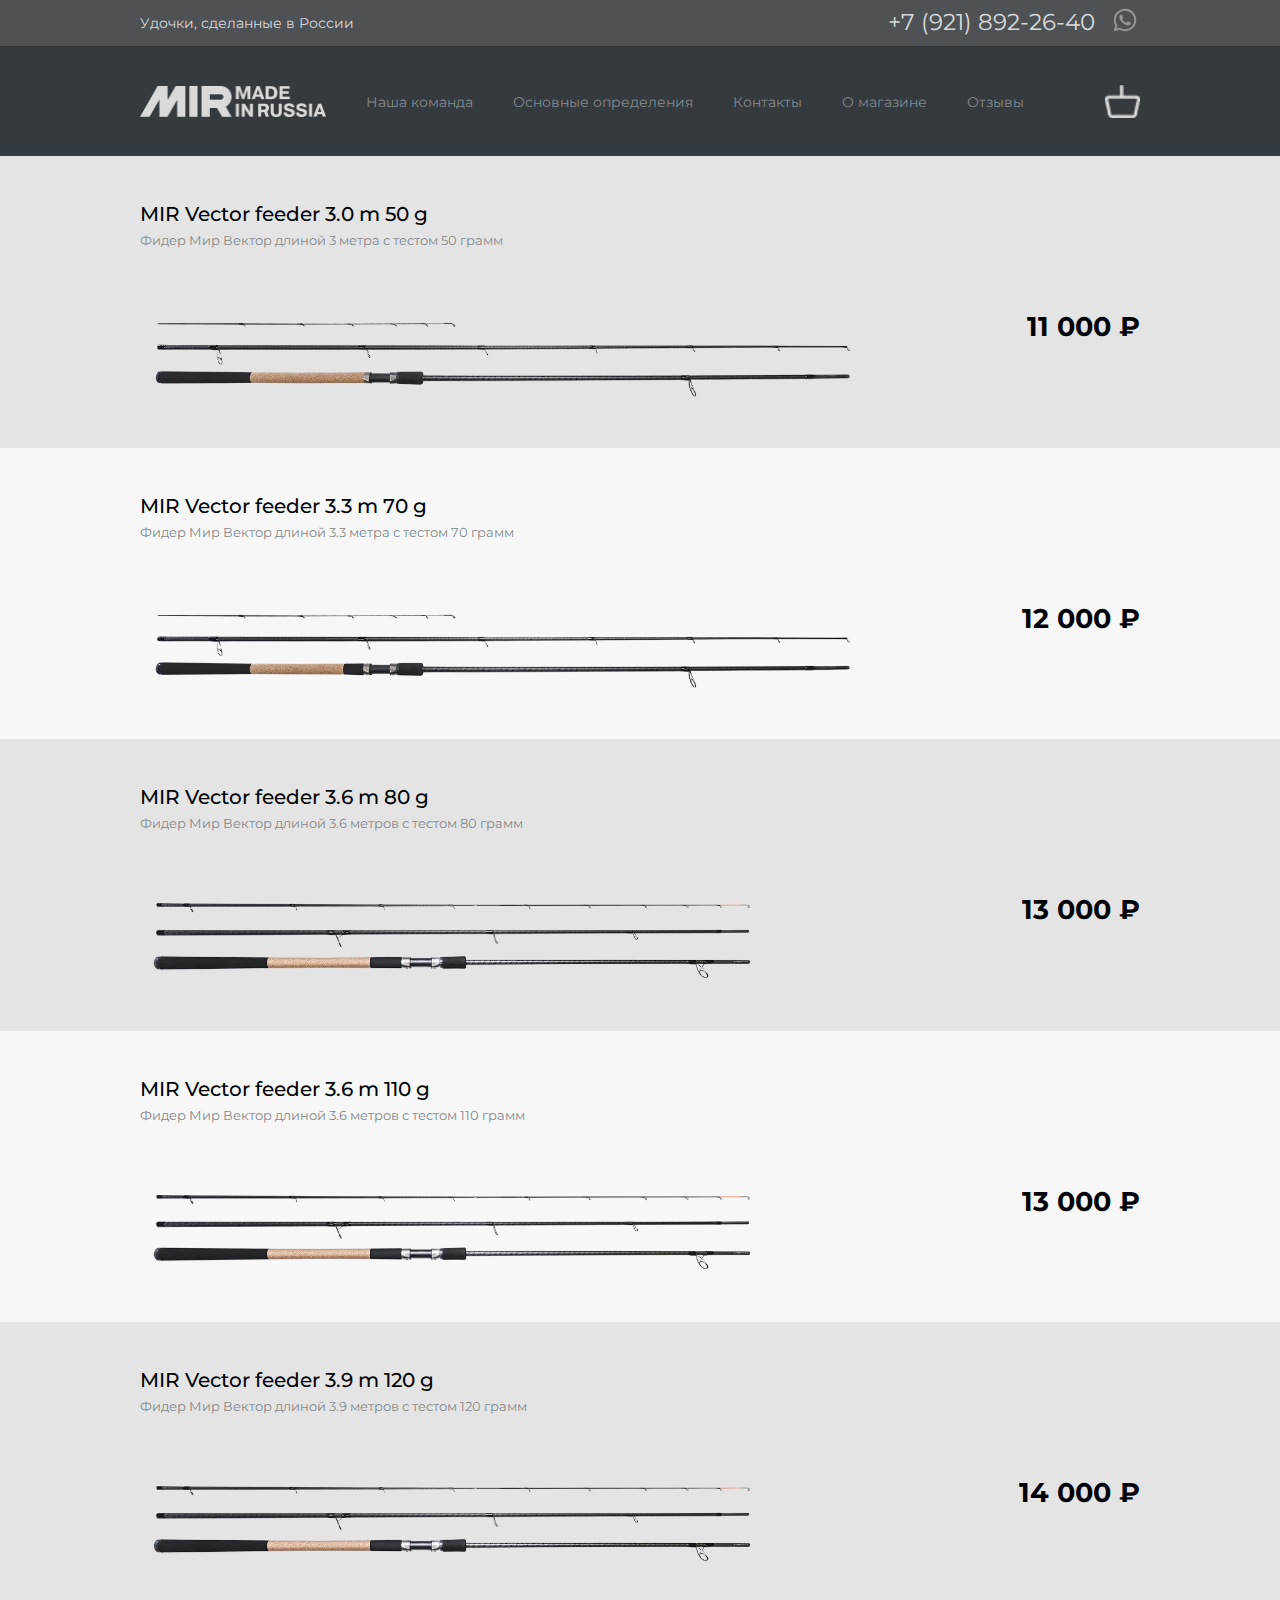
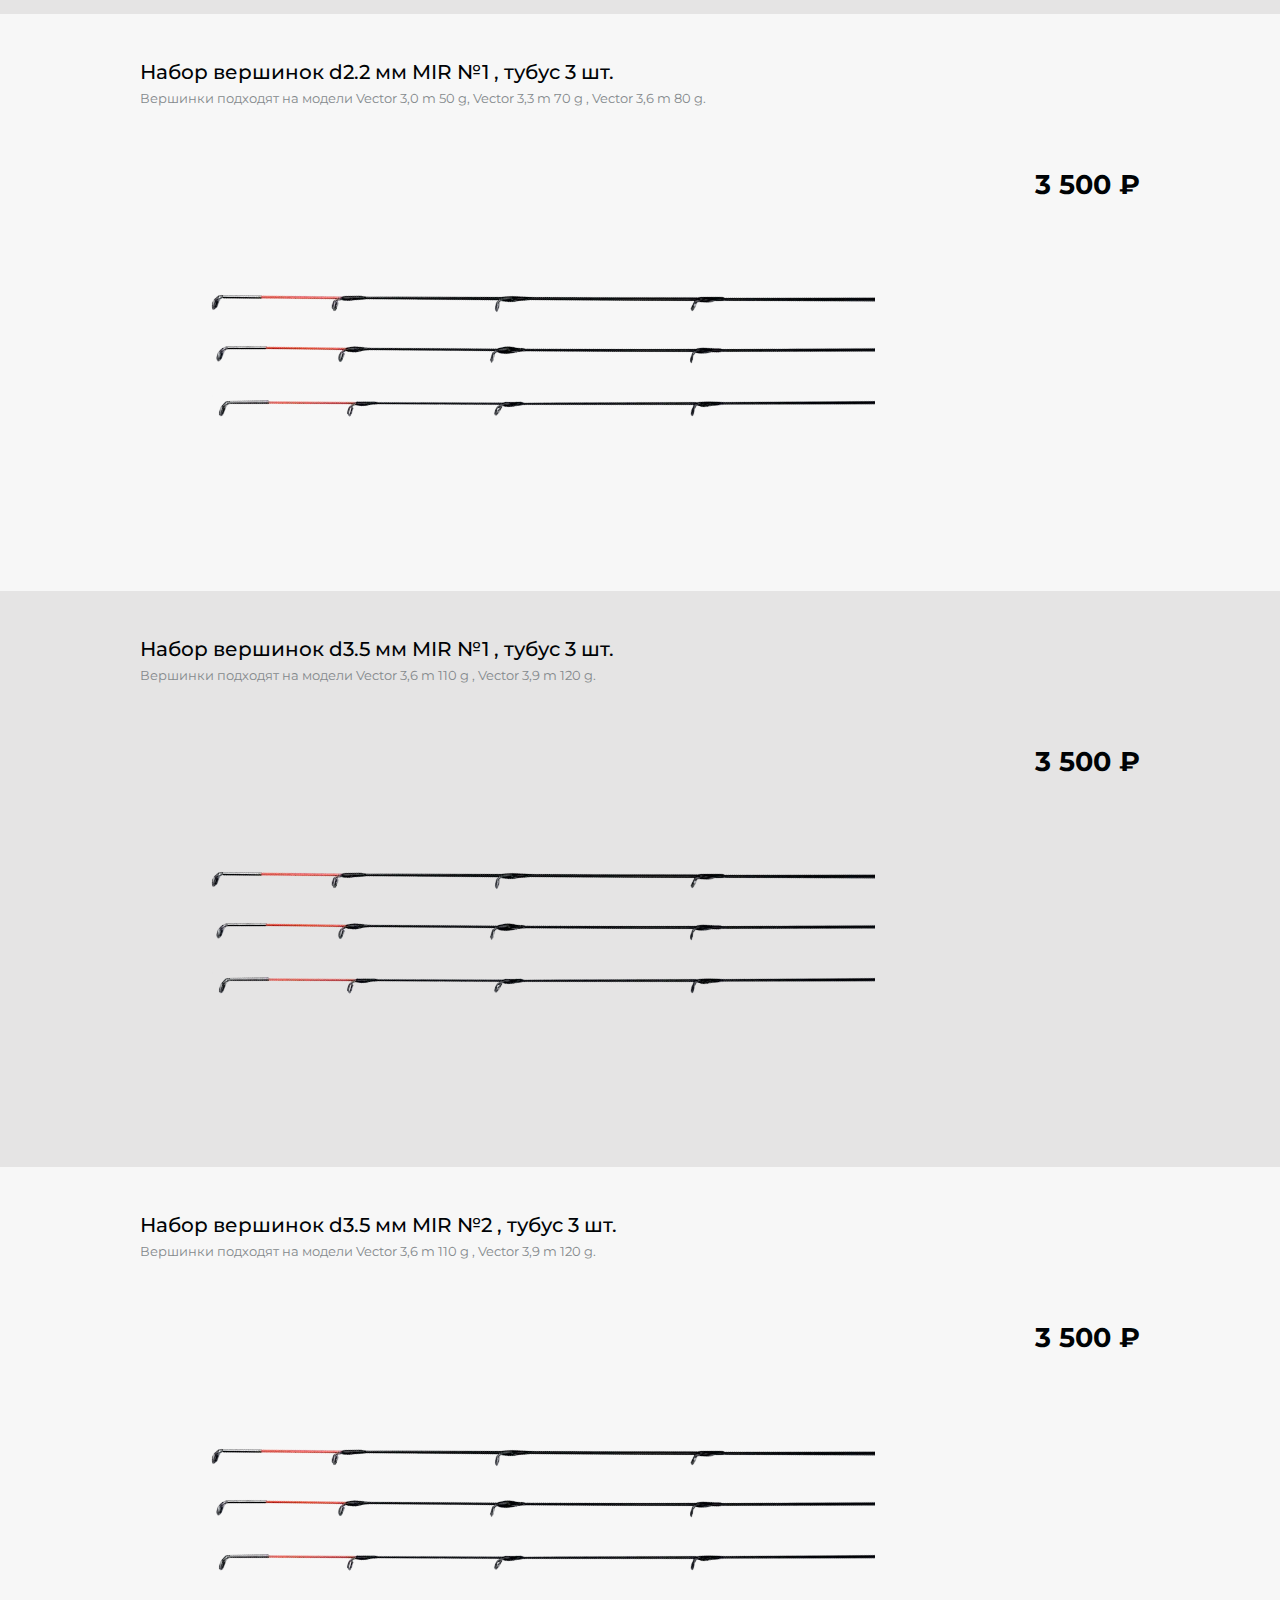
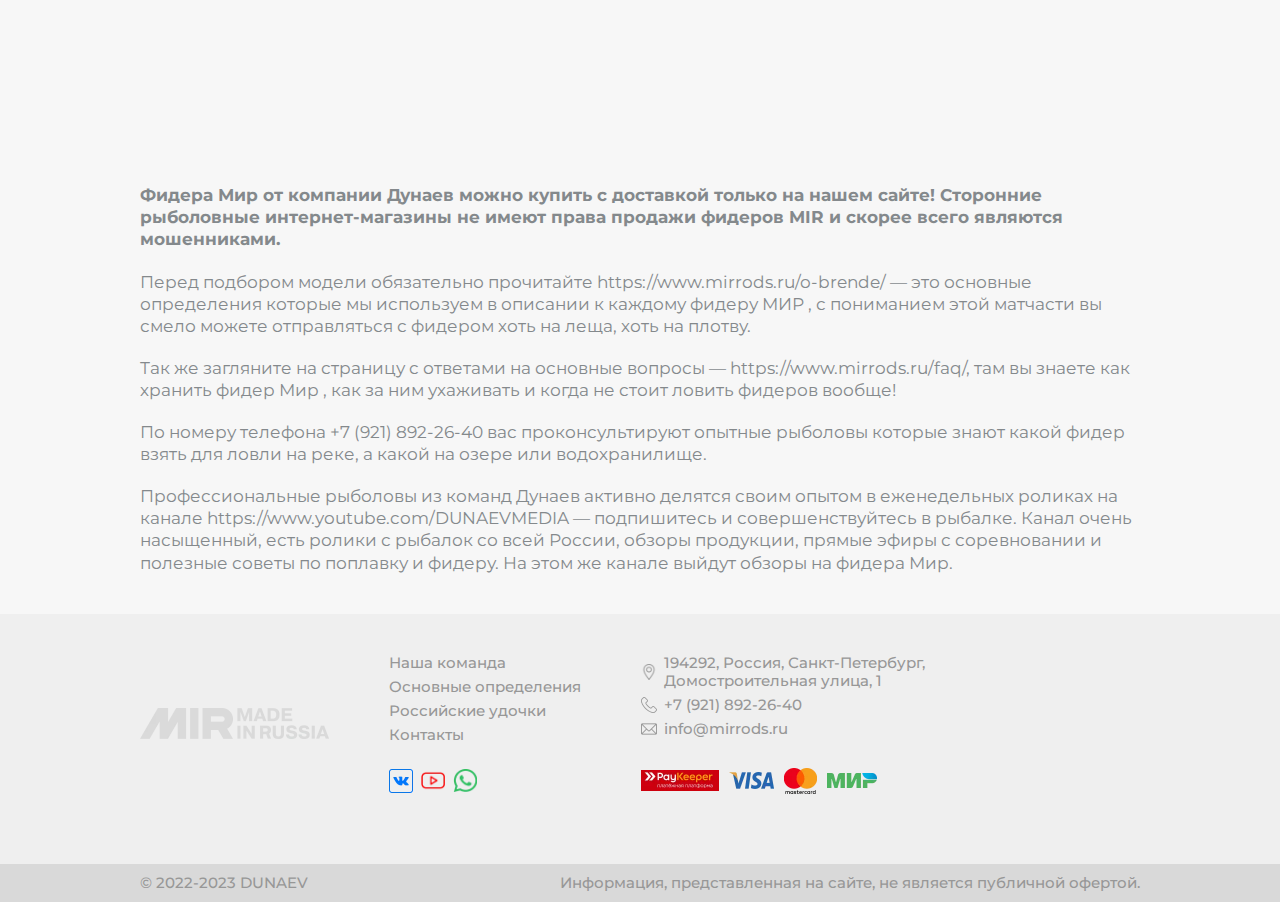
==== commit 7e51c8a1: "add about,definition,faq,index,team,contact pages" ====
--- a/index.html
+++ b/index.html
@@ -1 +1 @@
-<!DOCTYPE html><html lang="ru"><head><meta charset="UTF-8"><meta http-equiv="X-UA-Compatible" content="IE=edge"><meta name="viewport" content="width=device-width,initial-scale=1"><meta name="format-detection" content="telephone=no"><meta name="description" content="Описание"><title>Главная - Mirrods</title><link rel="preconnect" href="https://fonts.googleapis.com"><link rel="preconnect" href="https://fonts.gstatic.com" crossorigin><link href="https://fonts.googleapis.com/css2?family=Montserrat:wght@400;500;600;700&display=swap&_v=20231206212736" rel="stylesheet"><link rel="stylesheet" href="css/style.min.css?_v=20231206212736"><link rel="shortcut icon" href="data:image/svg+xml,%3Csvg xmlns='http://www.w3.org/2000/svg' fill='none' viewBox='0 0 47 31'%3E%3Cpath fill='%23D9DADA' d='M40.57 0h-4.4l-8.12 13.98V.01h-7.04L17.89 0 0 30.8l9.63.01 10.08-17.34V30.8h8.2l.02.01v-.01h.13v-.21l9.66-16.66V30.8h8.35V0h-5.5Z'/%3E%3C/svg%3E"></head><body><svg xmlns="http://www.w3.org/2000/svg" style="display: none;"><symbol id="arrow" viewBox="0 0 19 16" stroke="none"><path d="M8.21.98a.37.37 0 0 1 .12.27.36.36 0 0 1-.12.27l-6.36 6.1h16.24c.1 0 .2.04.28.11.07.07.11.17.11.27s-.04.2-.11.26a.4.4 0 0 1-.28.11H1.85l6.36 6.11a.37.37 0 0 1 .12.27.36.36 0 0 1-.12.27.4.4 0 0 1-.27.1.4.4 0 0 1-.28-.1L.63 8.27A.37.37 0 0 1 .52 8a.36.36 0 0 1 .11-.27L7.66.98a.4.4 0 0 1 .28-.1.4.4 0 0 1 .27.1Z"/></symbol><symbol id="vkontakte" viewBox="0 0 32 32" stroke="none"><path d="M9.08 5A4.1 4.1 0 0 0 5 9.08v13.84A4.1 4.1 0 0 0 9.08 27h13.84A4.1 4.1 0 0 0 27 22.92V9.08A4.1 4.1 0 0 0 22.92 5Zm0 2h13.84C24.08 7 25 7.92 25 9.08v13.84c0 1.16-.92 2.08-2.08 2.08H9.08A2.07 2.07 0 0 1 7 22.92V9.08C7 7.92 7.92 7 9.08 7Zm6.64 5.23c-.74 0-1.36 0-1.71.17-.24.12-.42.37-.3.39.13.01.44.08.6.3.21.29.2.93.2.93s.12 1.78-.28 2c-.28.15-.66-.16-1.48-1.57-.41-.72-.73-1.52-.73-1.52s-.06-.15-.17-.23a.8.8 0 0 0-.31-.13l-1.96.01s-.3.01-.4.14c-.1.12 0 .35 0 .35s1.52 3.58 3.26 5.38c1.59 1.66 3.4 1.55 3.4 1.55h.81s.25-.03.37-.16.12-.36.12-.36-.02-1.1.49-1.26c.5-.16 1.14 1.06 1.83 1.53.52.36.91.28.91.28L22.2 20s.95-.06.5-.81c-.04-.06-.26-.56-1.36-1.57-1.14-1.07-1-.9.39-2.73.84-1.12 1.18-1.8 1.07-2.1-.1-.28-.72-.2-.72-.2h-2.06s-.15-.02-.26.05a.58.58 0 0 0-.18.22s-.33.87-.76 1.6c-.92 1.56-1.29 1.65-1.44 1.55-.34-.22-.26-.9-.26-1.39 0-1.5.23-2.13-.44-2.3a3.41 3.41 0 0 0-.96-.09Z"/></symbol><symbol id="whatsapp" viewBox="0 0 32 32" stroke="none"><path fill-rule="evenodd" d="M24.504 7.504A11.875 11.875 0 0 0 16.05 4C9.465 4 4.1 9.36 4.1 15.945a11.882 11.882 0 0 0 1.594 5.973L4 28.109l6.336-1.664a11.958 11.958 0 0 0 5.71 1.457h.005c6.586 0 11.945-5.359 11.949-11.949 0-3.191-1.242-6.191-3.496-8.45ZM16.05 25.883h-.004a9.93 9.93 0 0 1-5.055-1.383l-.363-.215-3.762.985 1.004-3.665-.234-.375a9.904 9.904 0 0 1-1.52-5.285c0-5.472 4.457-9.925 9.938-9.925a9.863 9.863 0 0 1 7.02 2.91 9.875 9.875 0 0 1 2.905 7.023c0 5.477-4.457 9.93-9.93 9.93Zm5.445-7.438c-.297-.148-1.766-.87-2.039-.968-.273-.102-.473-.149-.672.148-.2.3-.77.973-.945 1.172-.172.195-.348.223-.645.074-.3-.148-1.261-.465-2.402-1.484-.887-.79-1.488-1.77-1.66-2.067-.176-.3-.02-.46.129-.61.136-.132.3-.347.449-.523.148-.171.2-.296.3-.496.098-.199.048-.375-.027-.523-.074-.148-.671-1.621-.921-2.219-.243-.582-.489-.5-.672-.511-.172-.008-.371-.008-.57-.008-.2 0-.524.074-.798.375-.273.297-1.043 1.02-1.043 2.488 0 1.469 1.07 2.89 1.22 3.09.148.195 2.105 3.21 5.1 4.504a16.85 16.85 0 0 0 1.7.629c.715.226 1.367.195 1.883.12.574-.085 1.765-.722 2.015-1.421.247-.695.247-1.293.172-1.418-.074-.125-.273-.2-.574-.352Z"/></symbol><symbol id="youtube" viewBox="0 0 32 32" stroke="none"><path d="M16 6c-3.77 0-7.1.4-9.13.69a3.96 3.96 0 0 0-3.34 3.18A34.05 34.05 0 0 0 3 16c0 2.61.27 4.7.53 6.13a3.96 3.96 0 0 0 3.35 3.18c2.03.3 5.37.69 9.12.69 3.75 0 7.09-.4 9.13-.69a3.96 3.96 0 0 0 3.34-3.18c.26-1.43.53-3.52.53-6.13 0-2.6-.27-4.7-.53-6.13a3.96 3.96 0 0 0-3.34-3.18C23.09 6.39 19.77 6 16 6Zm0 2c3.63 0 6.88.37 8.84.66.85.12 1.5.76 1.66 1.59.24 1.32.5 3.28.5 5.75s-.26 4.43-.5 5.75c-.15.83-.8 1.47-1.66 1.6A64.4 64.4 0 0 1 16 24c-3.6 0-6.88-.37-8.84-.66a1.96 1.96 0 0 1-1.66-1.59C5.26 20.43 5 18.48 5 16s.26-4.43.5-5.75c.15-.83.8-1.47 1.66-1.6A65.5 65.5 0 0 1 16 8Zm-3 2.28v11.44l1.5-.84 7-4L23 16l-1.5-.88-7-4Zm2 3.44L18.97 16 15 18.28Z"/></symbol></svg><div class="wrapper" data-wrapper><header class="header" id="header" data-header="header" data-burger="wrapper"><div class="header__wrapper" data-header="wrapper" data-fixed><div class="header__top header-top"><div class="header-top__container container"><div class="header-top__inner"><div class="header-top__text">Удочки, сделанные в России</div><a class="header-top__tel" href="tel:+79218922640">+7 (921) 892-26-40</a> <a class="header-top__social" href="#" aria-label="#"><svg width="30" height="30" aria-hidden="true"><use xlink:href="#whatsapp"></use></svg></a></div></div></div><div class="header__main header-main"><div class="header-main__container container"><div class="header-main__inner"><div class="header-logo"><div class="header-logo__image ibg"><picture><source srcset="img/logo.webp" type="image/webp"><img src="img/logo.png" alt="Лого"></picture></div></div><div class="header-nav" data-burger="menu"><nav class="header-nav__inner" aria-label="Главная навигация"><ul class="header-nav__list" data-spoilers data-breakpoint="992"><li class="header-nav__item"><a class="header-nav__link" href="#">Наша команда</a></li><li class="header-nav__item header-nav__item--sublist"><div class="header-nav__row"><a class="header-nav__link" href="#">Основные определения</a> <button class="header-nav__button" aria-label="Основные определения" data-spoiler="button"></button></div><div class="header-nav__sublist header-sublist" data-spoiler="region"><ul class="header-sublist__block"><li class="header-sublist__item"><a class="header-sublist__link" href="#">Основные определения</a></li><li class="header-sublist__item"><a class="header-sublist__link" href="#">Ответы на вопросы</a></li></ul></div></li><li class="header-nav__item"><a class="header-nav__link" href="#">Контакты</a></li><li class="header-nav__item"><a class="header-nav__link" href="#">О магазине</a></li><li class="header-nav__item"><a class="header-nav__link" href="#">Отзывы</a></li></ul></nav><address class="header-address"><div class="header-address__top"><a class="header-address__tel" href="tel:+79218922640">+7 (921) 892-26-40</a> <a class="header-address__social" href="#" aria-label="#"><svg width="35" height="35" aria-hidden="true"><use xlink:href="#whatsapp"></use></svg></a></div><div class="header-address__item">194292, Россия, Санкт-Петербург, Домостроительная улица, 1</div><div class="header-address__bottom"><ul class="header-address__socials header-socials"><li class="header-socials__item"><a class="header-socials__link" href="#" aria-label="#" style="--header-icon-color: #4c75a3;"><svg width="35" height="35" aria-hidden="true"><use xlink:href="#vkontakte"></use></svg></a></li><li class="header-socials__item"><a class="header-socials__link" href="#" aria-label="#" style="--header-icon-color: #ff0000;"><svg width="35" height="35" aria-hidden="true"><use xlink:href="#youtube"></use></svg></a></li></ul><a class="header-address__mail" href="mailto:info@mirrods.ru">info@mirrods.ru</a></div></address></div><a class="header-main__link ibg" href="#" aria-label="#"><picture><source srcset="img/icons/header/cart.webp" type="image/webp"><img src="img/icons/header/cart.png" alt=""></picture></a><button class="burger-button" data-burger="button"><span class="burger-button__line burger-button__line--top"></span> <span class="burger-button__line burger-button__line--center"></span> <span class="burger-button__line burger-button__line--bottom"></span></button></div></div></div></div></header><main class="main"></main><footer class="footer"><div class="footer-top"><div class="footer-top__container container"><div class="footer-top__inner"><div class="footer-top__column footer-top__column--top"><div class="footer-top__logo ibg"><picture><source srcset="img/logo.webp" type="image/webp"><img src="img/logo.png" alt="#"></picture></div></div><div class="footer-top__column"><nav class="footer-top__nav footer-nav"><ul class="footer-nav__list"><li class="footer-nav__item"><a class="footer-nav__link" href="#">Наша команда</a></li><li class="footer-nav__item"><a class="footer-nav__link" href="#">Основные определения</a></li><li class="footer-nav__item"><a class="footer-nav__link" href="#">Российские удочки</a></li><li class="footer-nav__item"><a class="footer-nav__link" href="#">Контакты</a></li></ul></nav><ul class="footer-top__socials footer-socials"><li class="footer-socials__item"><a class="footer-socials__link ibg" href="#" target="_blank"><picture><source srcset="img/icons/socials/vkontakte.webp" type="image/webp"><img src="img/icons/socials/vkontakte.png" alt="#"></picture></a></li><li class="footer-socials__item"><a class="footer-socials__link ibg" href="#" target="_blank"><picture><source srcset="img/icons/socials/youtube.webp" type="image/webp"><img src="img/icons/socials/youtube.png" alt="#"></picture></a></li><li class="footer-socials__item"><a class="footer-socials__link ibg" href="#" target="_blank"><picture><source srcset="img/icons/socials/whatsapp.webp" type="image/webp"><img src="img/icons/socials/whatsapp.png" alt="#"></picture></a></li></ul></div><div class="footer-top__column"><address class="footer-top__address footer-address"><div class="footer-address__item"><span class="footer-address__icon ibg"><picture><source srcset="img/icons/pin.webp" type="image/webp"><img src="img/icons/pin.png" alt=""></picture></span><span class="footer-address__text">194292, Россия, Санкт-Петербург, Домостроительная улица, 1</span></div><a class="footer-address__item" href="tel:+79218922640"><span class="footer-address__icon ibg"><picture><source srcset="img/icons/phone.webp" type="image/webp"><img src="img/icons/phone.png" alt=""></picture></span><span class="footer-address__text">+7 (921) 892-26-40</span> </a><a class="footer-address__item" href="mailto:info@mirrods.ru"><span class="footer-address__icon ibg"><picture><source srcset="img/icons/mail.webp" type="image/webp"><img src="img/icons/mail.png" alt=""></picture></span><span class="footer-address__text">info@mirrods.ru</span></a></address><ul class="footer-top__pay footer-pay"><li class="footer-pay__image ibg" style="--footer-pay-width: 78; --footer-pay-height: 21;"><picture><source srcset="img/icons/pay/paykeeper.webp" type="image/webp"><img src="img/icons/pay/paykeeper.png" alt="#"></picture></li><li class="footer-pay__image ibg" style="--footer-pay-width: 45; --footer-pay-height: 17;"><picture><source srcset="img/icons/pay/visa.webp" type="image/webp"><img src="img/icons/pay/visa.png" alt="#"></picture></li><li class="footer-pay__image ibg" style="--footer-pay-width: 33; --footer-pay-height: 26;"><picture><source srcset="img/icons/pay/mastercard.webp" type="image/webp"><img src="img/icons/pay/mastercard.png" alt="#"></picture></li><li class="footer-pay__image ibg" style="--footer-pay-width: 50; --footer-pay-height: 15;"><picture><source srcset="img/icons/pay/mir.webp" type="image/webp"><img src="img/icons/pay/mir.png" alt="#"></picture></li></ul></div></div></div></div><div class="footer-bottom"><div class="footer-bottom__container container"><div class="footer-bottom__inner"><div class="footer-bottom__item">© 2022-2023 DUNAEV</div><div class="footer-bottom__item footer-bottom__item--info">Информация, представленная на сайте, не является публичной офертой.</div></div></div></div></footer><a class="up" href="#header"><svg width="20" height="20" aria-hidden="true"><use xlink:href="#arrow"></use></svg></a></div><script src="js/script.min.js?_v=20231206212736"></script></body></html>+<!DOCTYPE html><html lang="ru"><head><meta charset="UTF-8"><meta http-equiv="X-UA-Compatible" content="IE=edge"><meta name="viewport" content="width=device-width,initial-scale=1"><meta name="format-detection" content="telephone=no"><meta name="description" content="Описание"><title>Главная - Mirrods</title><link rel="preconnect" href="https://fonts.googleapis.com"><link rel="preconnect" href="https://fonts.gstatic.com" crossorigin><link href="https://fonts.googleapis.com/css2?family=Montserrat:wght@400;500;600;700&display=swap&_v=20231207215604" rel="stylesheet"><link rel="stylesheet" href="css/style.min.css?_v=20231207215604"><link rel="shortcut icon" href="data:image/svg+xml,%3Csvg xmlns='http://www.w3.org/2000/svg' fill='none' viewBox='0 0 47 31'%3E%3Cpath fill='%23D9DADA' d='M40.57 0h-4.4l-8.12 13.98V.01h-7.04L17.89 0 0 30.8l9.63.01 10.08-17.34V30.8h8.2l.02.01v-.01h.13v-.21l9.66-16.66V30.8h8.35V0h-5.5Z'/%3E%3C/svg%3E"></head><body><svg xmlns="http://www.w3.org/2000/svg" style="display: none;"><symbol id="arrow" viewBox="0 0 19 16" stroke="none"><path d="M8.21.98a.37.37 0 0 1 .12.27.36.36 0 0 1-.12.27l-6.36 6.1h16.24c.1 0 .2.04.28.11.07.07.11.17.11.27s-.04.2-.11.26a.4.4 0 0 1-.28.11H1.85l6.36 6.11a.37.37 0 0 1 .12.27.36.36 0 0 1-.12.27.4.4 0 0 1-.27.1.4.4 0 0 1-.28-.1L.63 8.27A.37.37 0 0 1 .52 8a.36.36 0 0 1 .11-.27L7.66.98a.4.4 0 0 1 .28-.1.4.4 0 0 1 .27.1Z"/></symbol><symbol id="at" viewBox="0 0 32 32" stroke="none"><path d="M16.19 4A12.05 12.05 0 0 0 4.16 18.03a12 12 0 0 0 10.18 9.84c3.47.47 6.7-.53 9.16-2.5l-1.25-1.56a9.98 9.98 0 0 1-16.1-6.1A9.99 9.99 0 0 1 16.16 6c5.26.08 9.69 4.43 9.85 9.69v.34c0 2.2-1.8 3.97-4 3.97-1.12 0-2-.88-2-2v-8h-2v.78a4.43 4.43 0 0 0-2.5-.78 4.52 4.52 0 0 0-4.5 4.5v3a4.47 4.47 0 0 0 7.88 2.94A3.99 3.99 0 0 0 22 22a6.02 6.02 0 0 0 6-5.97v-.4A12.1 12.1 0 0 0 16.19 4Zm-.69 8c1.4 0 2.5 1.1 2.5 2.5v3c0 1.4-1.1 2.5-2.5 2.5S13 18.9 13 17.5v-3c0-1.4 1.1-2.5 2.5-2.5Z"/></symbol><symbol id="clock" viewBox="0 0 32 32" stroke="none"><path d="M16 4C9.383 4 4 9.383 4 16s5.383 12 12 12 12-5.383 12-12S22.617 4 16 4Zm0 2c5.535 0 10 4.465 10 10s-4.465 10-10 10S6 21.535 6 16 10.465 6 16 6Zm-1 2v9h7v-2h-5V8Z"/></symbol><symbol id="pin" viewBox="0 0 32 32" stroke="none"><path d="M16 3c-4.96 0-9 4.04-9 9 0 1.4.57 3.02 1.34 4.78a55.38 55.38 0 0 0 2.79 5.38c2.02 3.48 4.06 6.4 4.06 6.4l.81 1.19.81-1.19s2.04-2.92 4.07-6.4c1-1.75 2-3.62 2.78-5.38C24.43 15.02 25 13.41 25 12c0-4.96-4.04-9-9-9Zm0 2c3.88 0 7 3.12 7 7a12 12 0 0 1-1.16 3.97 54.92 54.92 0 0 1-2.71 5.19 83.79 83.79 0 0 1-3.13 5c-.58-.86-1.55-2.3-3.13-5a54.06 54.06 0 0 1-2.71-5.2A12.07 12.07 0 0 1 9 12c0-3.88 3.12-7 7-7Zm0 5a2 2 0 1 0 0 4 2 2 0 0 0 0-4Z"/></symbol><symbol id="vkontakte" viewBox="0 0 32 32" stroke="none"><path d="M9.08 5A4.1 4.1 0 0 0 5 9.08v13.84A4.1 4.1 0 0 0 9.08 27h13.84A4.1 4.1 0 0 0 27 22.92V9.08A4.1 4.1 0 0 0 22.92 5Zm0 2h13.84C24.08 7 25 7.92 25 9.08v13.84c0 1.16-.92 2.08-2.08 2.08H9.08A2.07 2.07 0 0 1 7 22.92V9.08C7 7.92 7.92 7 9.08 7Zm6.64 5.23c-.74 0-1.36 0-1.71.17-.24.12-.42.37-.3.39.13.01.44.08.6.3.21.29.2.93.2.93s.12 1.78-.28 2c-.28.15-.66-.16-1.48-1.57-.41-.72-.73-1.52-.73-1.52s-.06-.15-.17-.23a.8.8 0 0 0-.31-.13l-1.96.01s-.3.01-.4.14c-.1.12 0 .35 0 .35s1.52 3.58 3.26 5.38c1.59 1.66 3.4 1.55 3.4 1.55h.81s.25-.03.37-.16.12-.36.12-.36-.02-1.1.49-1.26c.5-.16 1.14 1.06 1.83 1.53.52.36.91.28.91.28L22.2 20s.95-.06.5-.81c-.04-.06-.26-.56-1.36-1.57-1.14-1.07-1-.9.39-2.73.84-1.12 1.18-1.8 1.07-2.1-.1-.28-.72-.2-.72-.2h-2.06s-.15-.02-.26.05a.58.58 0 0 0-.18.22s-.33.87-.76 1.6c-.92 1.56-1.29 1.65-1.44 1.55-.34-.22-.26-.9-.26-1.39 0-1.5.23-2.13-.44-2.3a3.41 3.41 0 0 0-.96-.09Z"/></symbol><symbol id="whatsapp" viewBox="0 0 32 32" stroke="none"><path fill-rule="evenodd" d="M24.504 7.504A11.875 11.875 0 0 0 16.05 4C9.465 4 4.1 9.36 4.1 15.945a11.882 11.882 0 0 0 1.594 5.973L4 28.109l6.336-1.664a11.958 11.958 0 0 0 5.71 1.457h.005c6.586 0 11.945-5.359 11.949-11.949 0-3.191-1.242-6.191-3.496-8.45ZM16.05 25.883h-.004a9.93 9.93 0 0 1-5.055-1.383l-.363-.215-3.762.985 1.004-3.665-.234-.375a9.904 9.904 0 0 1-1.52-5.285c0-5.472 4.457-9.925 9.938-9.925a9.863 9.863 0 0 1 7.02 2.91 9.875 9.875 0 0 1 2.905 7.023c0 5.477-4.457 9.93-9.93 9.93Zm5.445-7.438c-.297-.148-1.766-.87-2.039-.968-.273-.102-.473-.149-.672.148-.2.3-.77.973-.945 1.172-.172.195-.348.223-.645.074-.3-.148-1.261-.465-2.402-1.484-.887-.79-1.488-1.77-1.66-2.067-.176-.3-.02-.46.129-.61.136-.132.3-.347.449-.523.148-.171.2-.296.3-.496.098-.199.048-.375-.027-.523-.074-.148-.671-1.621-.921-2.219-.243-.582-.489-.5-.672-.511-.172-.008-.371-.008-.57-.008-.2 0-.524.074-.798.375-.273.297-1.043 1.02-1.043 2.488 0 1.469 1.07 2.89 1.22 3.09.148.195 2.105 3.21 5.1 4.504a16.85 16.85 0 0 0 1.7.629c.715.226 1.367.195 1.883.12.574-.085 1.765-.722 2.015-1.421.247-.695.247-1.293.172-1.418-.074-.125-.273-.2-.574-.352Z"/></symbol><symbol id="youtube" viewBox="0 0 32 32" stroke="none"><path d="M16 6c-3.77 0-7.1.4-9.13.69a3.96 3.96 0 0 0-3.34 3.18A34.05 34.05 0 0 0 3 16c0 2.61.27 4.7.53 6.13a3.96 3.96 0 0 0 3.35 3.18c2.03.3 5.37.69 9.12.69 3.75 0 7.09-.4 9.13-.69a3.96 3.96 0 0 0 3.34-3.18c.26-1.43.53-3.52.53-6.13 0-2.6-.27-4.7-.53-6.13a3.96 3.96 0 0 0-3.34-3.18C23.09 6.39 19.77 6 16 6Zm0 2c3.63 0 6.88.37 8.84.66.85.12 1.5.76 1.66 1.59.24 1.32.5 3.28.5 5.75s-.26 4.43-.5 5.75c-.15.83-.8 1.47-1.66 1.6A64.4 64.4 0 0 1 16 24c-3.6 0-6.88-.37-8.84-.66a1.96 1.96 0 0 1-1.66-1.59C5.26 20.43 5 18.48 5 16s.26-4.43.5-5.75c.15-.83.8-1.47 1.66-1.6A65.5 65.5 0 0 1 16 8Zm-3 2.28v11.44l1.5-.84 7-4L23 16l-1.5-.88-7-4Zm2 3.44L18.97 16 15 18.28Z"/></symbol></svg><div class="wrapper" data-wrapper><header class="header" id="header" data-header="header" data-burger="wrapper"><div class="header__wrapper" data-header="wrapper" data-fixed><div class="header__top header-top"><div class="header-top__container container"><div class="header-top__inner"><div class="header-top__text">Удочки, сделанные в России</div><a class="header-top__tel" href="tel:+79218922640">+7 (921) 892-26-40</a> <a class="header-top__social" href="#" aria-label="#"><svg width="30" height="30" aria-hidden="true"><use xlink:href="#whatsapp"></use></svg></a></div></div></div><div class="header__main header-main"><div class="header-main__container container"><div class="header-main__inner"><div class="header-logo"><div class="header-logo__image ibg"><picture><source srcset="img/logo.webp" type="image/webp"><img src="img/logo.png" alt="Лого"></picture></div></div><div class="header-nav" data-burger="menu"><nav class="header-nav__inner" aria-label="Главная навигация"><ul class="header-nav__list" data-spoilers data-breakpoint="992"><li class="header-nav__item header-nav__item--hide-pc"><a class="header-nav__link" href="#">Главная</a></li><li class="header-nav__item"><a class="header-nav__link" href="#">Наша команда</a></li><li class="header-nav__item header-nav__item--sublist"><div class="header-nav__row"><a class="header-nav__link" href="#">Основные определения</a> <button class="header-nav__button" aria-label="Основные определения" data-spoiler="button"></button></div><div class="header-nav__sublist header-sublist" data-spoiler="region"><ul class="header-sublist__block"><li class="header-sublist__item"><a class="header-sublist__link" href="#">Основные определения</a></li><li class="header-sublist__item"><a class="header-sublist__link" href="#">Ответы на вопросы</a></li></ul></div></li><li class="header-nav__item"><a class="header-nav__link" href="#">Контакты</a></li><li class="header-nav__item"><a class="header-nav__link" href="#">О магазине</a></li><li class="header-nav__item"><a class="header-nav__link" href="#">Отзывы</a></li></ul></nav><address class="header-address"><div class="header-address__top"><a class="header-address__tel" href="tel:+79218922640">+7 (921) 892-26-40</a> <a class="header-address__social" href="#" aria-label="#"><svg width="35" height="35" aria-hidden="true"><use xlink:href="#whatsapp"></use></svg></a></div><div class="header-address__item">194292, Россия, Санкт-Петербург, Домостроительная улица, 1</div><div class="header-address__bottom"><ul class="header-address__socials header-socials"><li class="header-socials__item"><a class="header-socials__link" href="#" aria-label="#" style="--header-icon-color: #4c75a3;"><svg width="35" height="35" aria-hidden="true"><use xlink:href="#vkontakte"></use></svg></a></li><li class="header-socials__item"><a class="header-socials__link" href="#" aria-label="#" style="--header-icon-color: #ff0000;"><svg width="35" height="35" aria-hidden="true"><use xlink:href="#youtube"></use></svg></a></li></ul><a class="header-address__mail" href="mailto:info@mirrods.ru">info@mirrods.ru</a></div></address></div><a class="header-main__link ibg" href="#" aria-label="#"><picture><source srcset="img/icons/header/cart.webp" type="image/webp"><img src="img/icons/header/cart.png" alt=""></picture></a><button class="burger-button" data-burger="button"><span class="burger-button__line burger-button__line--top"></span> <span class="burger-button__line burger-button__line--center"></span> <span class="burger-button__line burger-button__line--bottom"></span></button></div></div></div></div></header><main class="main"><section class="products"><h1 class="visually-hidden">#</h1><ul class="products__list"><li class="products__item"><article class="product-card"><div class="product-card__container container"><div class="product-card__inner"><div class="product-card__top"><div class="product-card__header"><h2 class="product-card__title"><a href="#">MIR Vector feeder 3.0 m 50 g</a></h2><div class="product-card__caption">Фидер Мир Вектор длиной 3 метра с тестом 50 грамм</div></div><div class="product-card__status">В наличии</div></div><div class="product-card__center"><a class="product-card__image ibg" href="#"><picture><source srcset="img/images/pages/index/products/1.webp" type="image/webp"><img src="img/images/pages/index/products/1.png" alt="#"></picture></a><div class="product-card__price">11 000 ₽</div></div><div class="product-card__bottom"><p class="product-card__description">Фидерное удилище легкого класса, разработанное для ловли на коротких дистанциях. Средне-быстрый строй бланка обеспечивает стабильный контроль снасти при темповой ловле.</p><a class="product-card__link" href="#">Подробнее</a></div></div></div></article></li><li class="products__item"><article class="product-card"><div class="product-card__container container"><div class="product-card__inner"><div class="product-card__top"><div class="product-card__header"><h2 class="product-card__title"><a href="#">MIR Vector feeder 3.3 m 70 g</a></h2><div class="product-card__caption">Фидер Мир Вектор длиной 3.3 метра с тестом 70 грамм</div></div><div class="product-card__status">В наличии</div></div><div class="product-card__center"><a class="product-card__image ibg" href="#"><picture><source srcset="img/images/pages/index/products/2.webp" type="image/webp"><img src="img/images/pages/index/products/2.png" alt="#"></picture></a><div class="product-card__price">12 000 ₽</div></div><div class="product-card__bottom"><p class="product-card__description">Отличный баланс между способностью точно отправлять кормушку 30–50 грамм малого или среднего объёма на дистанции до 40 метров и при этом плавно подсекать рыбу и вываживать ее применяя максимально тонкие поводки.</p><a class="product-card__link" href="#">Подробнее</a></div></div></div></article></li><li class="products__item"><article class="product-card"><div class="product-card__container container"><div class="product-card__inner"><div class="product-card__top"><div class="product-card__header"><h2 class="product-card__title"><a href="#">MIR Vector feeder 3.6 m 80 g</a></h2><div class="product-card__caption">Фидер Мир Вектор длиной 3.6 метров с тестом 80 грамм</div></div><div class="product-card__status">В наличии</div></div><div class="product-card__center"><a class="product-card__image ibg" href="#"><picture><source srcset="img/images/pages/index/products/3.webp" type="image/webp"><img src="img/images/pages/index/products/3.png" alt="#"></picture></a><div class="product-card__price">13 000 ₽</div></div><div class="product-card__bottom"><p class="product-card__description">Самый востребованный фидер для ловли леща в средней полосе России. Бьет рубежи до 60 метров, хорошо работает с кормушками пулями 30-60 грамм среднего и большого объёма.</p><a class="product-card__link" href="#">Подробнее</a></div></div></div></article></li><li class="products__item"><article class="product-card"><div class="product-card__container container"><div class="product-card__inner"><div class="product-card__top"><div class="product-card__header"><h2 class="product-card__title"><a href="#">MIR Vector feeder 3.6 m 110 g</a></h2><div class="product-card__caption">Фидер Мир Вектор длиной 3.6 метров с тестом 110 грамм</div></div><div class="product-card__status">В наличии</div></div><div class="product-card__center"><a class="product-card__image ibg" href="#"><picture><source srcset="img/images/pages/index/products/4.webp" type="image/webp"><img src="img/images/pages/index/products/4.png" alt="#"></picture></a><div class="product-card__price">13 000 ₽</div></div><div class="product-card__bottom"><p class="product-card__description">Универсальный фидер в соотношении длины и теста. С этого класса удочек начинает знакомство с фидером большинство рыболовов, но с получением опыта удочка остается востребованной, особенно при разведке «боем».</p><a class="product-card__link" href="#">Подробнее</a></div></div></div></article></li><li class="products__item"><article class="product-card"><div class="product-card__container container"><div class="product-card__inner"><div class="product-card__top"><div class="product-card__header"><h2 class="product-card__title"><a href="#">MIR Vector feeder 3.9 m 120 g</a></h2><div class="product-card__caption">Фидер Мир Вектор длиной 3.9 метров с тестом 120 грамм</div></div><div class="product-card__status">В наличии</div></div><div class="product-card__center"><a class="product-card__image ibg" href="#"><picture><source srcset="img/images/pages/index/products/5.webp" type="image/webp"><img src="img/images/pages/index/products/5.png" alt="#"></picture></a><div class="product-card__price">14 000 ₽</div></div><div class="product-card__bottom"><p class="product-card__description">В основу этой модели мы заложили необходимость ловить на многих водоемах на дистанциях 60+ метров, но при этом сохранять деликатность снасти и ловить осторожную рыбу.</p><a class="product-card__link" href="#">Подробнее</a></div></div></div></article></li><li class="products__item"><article class="product-card"><div class="product-card__container container"><div class="product-card__inner"><div class="product-card__top"><div class="product-card__header"><h2 class="product-card__title"><a href="#">Набор вершинок d2.2 мм MIR №1 , тубус 3 шт.</a></h2><div class="product-card__caption">Вершинки подходят на модели Vector 3,0 m 50 g, Vector 3,3 m 70 g , Vector 3,6 m 80 g.</div></div><div class="product-card__status">В наличии</div></div><div class="product-card__center"><a class="product-card__image product-card__image--big ibg" href="#"><picture><source srcset="img/images/pages/index/products/6.webp" type="image/webp"><img src="img/images/pages/index/products/6.png" alt="#"></picture></a><div class="product-card__price">3 500 ₽</div></div><div class="product-card__bottom"><p class="product-card__description">Комплект вершинок №1, №2, № 3 с посадочным диаметром 3.5 мм в тубусе.</p><a class="product-card__link" href="#">Подробнее</a></div></div></div></article></li><li class="products__item"><article class="product-card"><div class="product-card__container container"><div class="product-card__inner"><div class="product-card__top"><div class="product-card__header"><h2 class="product-card__title"><a href="#">Набор вершинок d3.5 мм MIR №1 , тубус 3 шт.</a></h2><div class="product-card__caption">Вершинки подходят на модели Vector 3,6 m 110 g , Vector 3,9 m 120 g.</div></div><div class="product-card__status">В наличии</div></div><div class="product-card__center"><a class="product-card__image product-card__image--big ibg" href="#"><picture><source srcset="img/images/pages/index/products/7.webp" type="image/webp"><img src="img/images/pages/index/products/7.png" alt="#"></picture></a><div class="product-card__price">3 500 ₽</div></div><div class="product-card__bottom"><p class="product-card__description">Комплект вершинок №1, №2, № 3 с посадочным диаметром 3.5 мм в тубусе.</p><a class="product-card__link" href="#">Подробнее</a></div></div></div></article></li><li class="products__item"><article class="product-card"><div class="product-card__container container"><div class="product-card__inner"><div class="product-card__top"><div class="product-card__header"><h2 class="product-card__title"><a href="#">Набор вершинок d3.5 мм MIR №2 , тубус 3 шт.</a></h2><div class="product-card__caption">Вершинки подходят на модели Vector 3,6 m 110 g , Vector 3,9 m 120 g.</div></div><div class="product-card__status">В наличии</div></div><div class="product-card__center"><a class="product-card__image product-card__image--big ibg" href="#"><picture><source srcset="img/images/pages/index/products/8.webp" type="image/webp"><img src="img/images/pages/index/products/8.png" alt="#"></picture></a><div class="product-card__price">3 500 ₽</div></div><div class="product-card__bottom"><p class="product-card__description">Комплект вершинок №2, №3, №4 с посадочным диаметром 3.5 мм в тубусе. Вершинки подходят на модели Vector 3,6 m 110 g , Vector 3,9 m 120 g.</p><a class="product-card__link" href="#">Подробнее</a></div></div></div></article></li></ul><div class="products__container container"><div class="products__text"><p><b>Фидера Мир от компании Дунаев можно купить с доставкой только на нашем сайте! Сторонние рыболовные интернет-магазины не имеют права продажи фидеров MIR и скорее всего являются мошенниками.</b></p><p>Перед подбором модели обязательно прочитайте&#32;<a href="https://www.mirrods.ru/o-brende/">https://www.mirrods.ru/o-brende/</a>&#32;— это основные определения которые мы используем в описании к каждому фидеру МИР , с пониманием этой матчасти вы смело можете отправляться с фидером хоть на леща, хоть на плотву.</p><p>Так же загляните на страницу с ответами на основные вопросы —&#32;<a href="https://www.mirrods.ru/faq/">https://www.mirrods.ru/faq/</a>, там вы знаете как хранить фидер Мир , как за ним ухаживать и когда не стоит ловить фидеров вообще!</p><p>По номеру телефона&#32;<a href="tel:+79218922640">+7 (921) 892-26-40</a>&#32;вас проконсультируют опытные рыболовы которые знают какой фидер взять для ловли на реке, а какой на озере или водохранилище.</p><p>Профессиональные рыболовы из команд Дунаев активно делятся своим опытом в еженедельных роликах на канале&#32;<a href="https://www.youtube.com/DUNAEVMEDIA" target="_blank">https://www.youtube.com/DUNAEVMEDIA</a>&#32;— подпишитесь и совершенствуйтесь в рыбалке. Канал очень насыщенный, есть ролики с рыбалок со всей России, обзоры продукции, прямые эфиры с соревновании и полезные советы по поплавку и фидеру. На этом же канале выйдут обзоры на фидера Мир.</p></div></div></section></main><footer class="footer"><div class="footer-top"><div class="footer-top__container container"><div class="footer-top__inner"><div class="footer-top__column footer-top__column--top"><div class="footer-top__logo ibg"><picture><source srcset="img/logo.webp" type="image/webp"><img src="img/logo.png" alt="#"></picture></div></div><div class="footer-top__column"><nav class="footer-top__nav footer-nav"><ul class="footer-nav__list"><li class="footer-nav__item"><a class="footer-nav__link" href="#">Наша команда</a></li><li class="footer-nav__item"><a class="footer-nav__link" href="#">Основные определения</a></li><li class="footer-nav__item"><a class="footer-nav__link" href="#">Российские удочки</a></li><li class="footer-nav__item"><a class="footer-nav__link" href="#">Контакты</a></li></ul></nav><ul class="footer-top__socials footer-socials"><li class="footer-socials__item"><a class="footer-socials__link ibg" href="#" target="_blank"><picture><source srcset="img/icons/socials/vkontakte.webp" type="image/webp"><img src="img/icons/socials/vkontakte.png" alt="#"></picture></a></li><li class="footer-socials__item"><a class="footer-socials__link ibg" href="#" target="_blank"><picture><source srcset="img/icons/socials/youtube.webp" type="image/webp"><img src="img/icons/socials/youtube.png" alt="#"></picture></a></li><li class="footer-socials__item"><a class="footer-socials__link ibg" href="#" target="_blank"><picture><source srcset="img/icons/socials/whatsapp.webp" type="image/webp"><img src="img/icons/socials/whatsapp.png" alt="#"></picture></a></li></ul></div><div class="footer-top__column"><address class="footer-top__address footer-address"><div class="footer-address__item"><span class="footer-address__icon ibg"><picture><source srcset="img/icons/pin.webp" type="image/webp"><img src="img/icons/pin.png" alt=""></picture></span><span class="footer-address__text">194292, Россия, Санкт-Петербург, Домостроительная улица, 1</span></div><a class="footer-address__item" href="tel:+79218922640"><span class="footer-address__icon ibg"><picture><source srcset="img/icons/phone.webp" type="image/webp"><img src="img/icons/phone.png" alt=""></picture></span><span class="footer-address__text">+7 (921) 892-26-40</span> </a><a class="footer-address__item" href="mailto:info@mirrods.ru"><span class="footer-address__icon ibg"><picture><source srcset="img/icons/mail.webp" type="image/webp"><img src="img/icons/mail.png" alt=""></picture></span><span class="footer-address__text">info@mirrods.ru</span></a></address><ul class="footer-top__pay footer-pay"><li class="footer-pay__image ibg" style="--footer-pay-width: 78; --footer-pay-height: 21;"><picture><source srcset="img/icons/pay/paykeeper.webp" type="image/webp"><img src="img/icons/pay/paykeeper.png" alt="#"></picture></li><li class="footer-pay__image ibg" style="--footer-pay-width: 45; --footer-pay-height: 17;"><picture><source srcset="img/icons/pay/visa.webp" type="image/webp"><img src="img/icons/pay/visa.png" alt="#"></picture></li><li class="footer-pay__image ibg" style="--footer-pay-width: 33; --footer-pay-height: 26;"><picture><source srcset="img/icons/pay/mastercard.webp" type="image/webp"><img src="img/icons/pay/mastercard.png" alt="#"></picture></li><li class="footer-pay__image ibg" style="--footer-pay-width: 50; --footer-pay-height: 15;"><picture><source srcset="img/icons/pay/mir.webp" type="image/webp"><img src="img/icons/pay/mir.png" alt="#"></picture></li></ul></div></div></div></div><div class="footer-bottom"><div class="footer-bottom__container container"><div class="footer-bottom__inner"><div class="footer-bottom__item">© 2022-2023 DUNAEV</div><div class="footer-bottom__item footer-bottom__item--info">Информация, представленная на сайте, не является публичной офертой.</div></div></div></div></footer><a class="up" href="#header"><svg width="20" height="20" aria-hidden="true"><use xlink:href="#arrow"></use></svg></a></div><script src="js/script.min.js?_v=20231207215604"></script></body></html>--- a/css/style.min.css
+++ b/css/style.min.css
@@ -1 +1 @@
-*{padding:0;margin:0;border:0}*,::after,::before{box-sizing:border-box}:active,:focus{outline:0}html{font-size:16px;line-height:1;scroll-behavior:smooth;scroll-padding-block-start:var(--header-height)}body,html{-moz-text-size-adjust:100%;-webkit-text-size-adjust:100%;inline-size:100%;block-size:100%}footer,header,nav{display:block}button,input,textarea{font-family:inherit;color:inherit}input,textarea{caret-color:currentColor}input::-moz-placeholder,textarea::-moz-placeholder{color:inherit;opacity:1}input::placeholder,textarea::placeholder{color:inherit;opacity:1}textarea{resize:vertical}a[href]:focus-visible,button:focus-visible{outline:2px solid var(--outline-color, currentColor);outline-offset:2px}a{color:inherit}a,a:hover,a:visited{text-decoration:none}a:active,a:focus{outline:0}button{font-size:inherit;background:0 0}button:not(:disabled){cursor:pointer}button::-moz-focus-inner{padding:0;border:0}ol,ol li,ul,ul li{list-style:none}img{vertical-align:top}h1,h2,h3{font-size:inherit;font-weight:400}address{font-style:normal}svg{fill:currentColor;stroke:currentColor;transition-property:fill,stroke;transition-duration:.3s}.ibg{position:relative;isolation:isolate;overflow:hidden}.ibg iframe,.ibg img{position:absolute;inset:0;z-index:-2;inline-size:100%;block-size:100%;-o-object-fit:cover;object-fit:cover}.visually-hidden{position:absolute;inline-size:1px;block-size:1px;margin:-1px;padding:0;-webkit-clip-path:inset(100%);clip-path:inset(100%);clip:rect(0 0 0 0);overflow:hidden;white-space:nowrap;border:0;outline:0;outline-offset:0}.breadcrumbs{padding-block-start:30px;font-weight:500;font-size:20px;padding-block-end:30px}.breadcrumbs__list{display:flex;align-items:center;-moz-column-gap:5px;column-gap:5px;overflow-x:auto;overflow-y:hidden}.breadcrumbs__icon{display:flex;justify-content:center;align-items:center;inline-size:25px;aspect-ratio:1/1;color:#000;transition-property:color;transition-duration:.3s}.breadcrumbs__link:not(.breadcrumbs__link--current){color:#979797;transition-property:color;transition-duration:.3s}.breadcrumbs__link--current,.page-title{color:#84898c}.page-title{margin-block-end:var(--page-title-margin-bottom, 40px)}.button,.page-title,.title-h1{font-weight:700;font-size:25px}.button{display:flex;justify-content:center;align-items:center;min-block-size:42px;padding-block:5px;padding-inline:40px;font-size:17px;text-align:center;color:var(--button-color, #b2c3cd);background-color:var(--button-background-color, #fff);border:1px solid #b2c3cd;transition-property:color,background-color;transition-duration:.3s}body{font-family:"Montserrat",sans-serif;line-height:1.3;color:#000305;font-size:18px}.scroll-lock body{overflow:hidden}.container{max-inline-size:var(--container-width, 1040px);margin-inline:auto;padding-inline:20px}.wrapper{position:relative;display:flex;flex-direction:column;min-block-size:100%;overflow:hidden}.header{block-size:var(--header-height)}.header__wrapper{position:fixed;inset-block-start:0;inset-inline:0;z-index:50}.header-top{color:#d9d9d9;background-color:#4e5255}.header-top__inner{display:flex;align-items:center;-moz-column-gap:15px;column-gap:15px;min-block-size:40px;padding-block:5px}.header-top__text{flex:1 1 auto;font-size:14px}.header-top__social,.header-top__tel{transition-property:color;transition-duration:.3s}.header-top__tel{font-size:23px;white-space:nowrap;color:#d9d9d9}.header-top__social{flex:0 0 auto;color:#979797}.header-main{background-color:#343a3e}.header-main__inner{display:flex;align-items:center;padding-block:10px;-moz-column-gap:40px;column-gap:40px}.header-main__link{flex:0 0 auto;inline-size:35px;aspect-ratio:1/1;font-size:0}.cart-card__image img,.footer-address__icon img,.footer-pay__image img,.footer-socials__link img,.footer-top__logo img,.header-logo__image img,.header-main__link img,.placing-product-card__image img{-o-object-fit:contain;object-fit:contain}.header-logo{flex:1 1 auto;font-size:0}.header-logo__image{display:block;aspect-ratio:186/33;inline-size:186px}.header-nav__link{font-size:18px;color:#84898c;transition-property:color;transition-duration:.3s}.header-nav__button{position:relative;flex:0 0 auto;inline-size:20px;aspect-ratio:1/1;font-size:0}.header-nav__button::after,.header-nav__button::before{content:"";position:absolute;inset-block-start:50%;inset-inline-start:50%;inline-size:100%;block-size:2px;background-color:#84898c;transition-property:inline-size,background-color;transition-duration:.3s}.header-nav__button::before{transform:translate(-50%,-50%)}.header-nav__button::after{transform:translate(-50%,-50%) rotate(90deg)}.spoiler-active .header-nav__button::after{inline-size:0}.header-sublist__item:not(:last-child){margin-block-end:1px}.header-sublist__link{font-size:18px;color:#84898c;transition-property:color;transition-duration:.3s}.header-address>*{display:flex;flex-direction:column;align-items:center;row-gap:20px;padding:20px}.header-address>:not(:last-child){border-block-end:1px solid #eee}.header-address__social,.header-address__tel{transition-property:color;transition-duration:.3s}.header-address__tel{font-size:18px;white-space:nowrap;color:#6f6f6f}.header-address__social{color:#868686}.header-address__item{font-size:18px;text-align:center;color:#84898c}.header-address__mail{font-size:18px;color:#6f6f6f;white-space:nowrap;transition-property:color;transition-duration:.3s}.header-socials{display:flex;flex-wrap:wrap;justify-content:center;align-items:center;gap:5px}.header-socials__item{flex:0 0 auto;font-size:0}.header-socials__link{color:#868686;transition-property:color;transition-duration:.3s}.burger-button{position:relative;flex:0 0 auto;inline-size:40px;aspect-ratio:40/24;font-size:0}.burger-button__line{position:absolute;inset-block-start:var(--line-top);inset-block-end:var(--line-bottom);inset-inline-start:var(--line-left, 0);inline-size:var(--line-width, 100%);block-size:4px;background-color:var(--line-color, #fff);border-radius:8px;transform:var(--line-transform);transition-property:inset,inline-size,background-color,transform;transition-duration:.3s}.burger-button__line--top{--line-top:0}.burger-active .burger-button__line--top{--line-top:50%;--line-transform:translateY(-50%) rotate(135deg)}.burger-button__line--center{--line-top:50%;--line-transform:translateY(-50%)}.burger-active .burger-button__line--center{--line-left:50%;--line-width:0}.burger-button__line--bottom{--line-bottom:0}.burger-active .burger-button__line--bottom{--line-bottom:50%;--line-transform:translateY(50%) rotate(-135deg)}.up{position:fixed;inset-block-end:20px;inset-inline-end:20px;z-index:10;display:flex;justify-content:center;align-items:center;inline-size:35px;aspect-ratio:1/1;font-size:0;color:#9b9b9b;background-color:rgba(227,227,227,.9);border-radius:50%;transition-property:color,background-color,opacity,visibility;transition-duration:.3s}html:not(.scrolled) .up{opacity:0;visibility:hidden}.up svg{transform:rotate(90deg)}.main{flex:1 1 auto}.footer{font-weight:500;font-size:10px;line-height:1.2;color:#979797}.footer-top{padding-block-start:40px;padding-block-end:70px}.footer-top__column--top,.footer-top__inner{display:flex;flex-wrap:wrap;row-gap:40px;-moz-column-gap:60px;column-gap:60px}.footer-top__column--top{align-items:center;-moz-column-gap:66px;column-gap:66px}.footer-top__logo{aspect-ratio:189/31;font-size:0;inline-size:189px}.footer-top__address{margin-block-end:30px}.footer-address__item:not(:last-child),.footer-nav__item:not(:last-child){margin-block-end:6px}.cart-card__title a,.footer-address__item[href],.footer-nav__link,.placing-product-card__title a{transition-property:color;transition-duration:.3s}.footer-socials{display:flex;flex-wrap:wrap;align-items:center;row-gap:8px;-moz-column-gap:8px;column-gap:8px}.footer-socials__item{flex:0 0 auto;inline-size:24px;font-size:0}.footer-socials__link{display:block;aspect-ratio:1/1}.footer-address__item{display:flex;align-items:center;-moz-column-gap:7px;column-gap:7px;inline-size:-webkit-fit-content;inline-size:-moz-fit-content;inline-size:fit-content;max-inline-size:320px}.footer-address__icon{flex:0 0 auto;inline-size:16px;aspect-ratio:1/1;font-size:0}.footer-pay{display:flex;flex-wrap:wrap;align-items:center;gap:10px}.footer-pay__image{flex:0 0 auto;inline-size:calc(var(--footer-pay-width, 52)*1px);aspect-ratio:var(--footer-pay-width, 52)/var(--footer-pay-height, 20);font-size:0}.footer-bottom{padding-block:5px 60px;background-color:#d9d9d9}.footer-bottom__inner{display:flex;flex-wrap:wrap;justify-content:space-between;align-items:center;row-gap:10px;-moz-column-gap:20px;column-gap:20px}.cart{padding-block-end:80px}.cart-form__list{margin-block-end:40px}.cart-form__item{border-block-end:.5px solid rgba(0,3,5,.25)}.cart-form__item:first-child{border-block-start:.5px solid rgba(0,3,5,.25)}.cart-form__bottom{margin-block-end:40px}.cart-form__button{--button-color:#fff;--button-background-color:#b2c3cd;--button-hover-color:#b2c3cd;--button-hover-background-color:#fff}.cart-card{display:grid;grid-template-columns:80px 1fr 14px;align-items:start;row-gap:20px;-moz-column-gap:10px;column-gap:10px;padding-block:10px}.cart-card__image{block-size:100%;inline-size:100%;aspect-ratio:127/150;border-radius:15px;background-color:#f5f5f5}.cart-card__label{margin-block-end:15px;font-weight:500;font-size:15px;line-height:1.2;color:#979797}.cart-card__title{font-weight:700;color:#84898c;margin-block-end:12px;font-size:18px}.cart-card__text{color:#84898c;font-size:12px}.cart-card__text>:not(:last-child),.placing-inputs>:not(:last-child,:first-child){margin-block-end:10px}.cart-card__text p{font-weight:500;color:#979797;font-size:15px}.cart-card__text ul{padding-inline-start:2em;list-style:disc}.cart-card__text ul li{list-style:disc}.cart-card__text mark{font-weight:600;color:#dda46c;background:0 0}.cart-card__column{display:flex;align-items:start;row-gap:10px;-moz-column-gap:20px;column-gap:20px}.cart-card__price-value,.cart-card__sum-value{line-height:1.2;white-space:nowrap;color:#84898c;font-size:20px}.cart-card__sum-value{font-weight:700}.cart-card__remove{position:relative;inline-size:14px;aspect-ratio:1/1}.cart-card__remove::after,.cart-card__remove::before{content:"";position:absolute;inset-block-start:50%;inset-inline-start:50%;inline-size:7px;block-size:1px;background-color:#979797;border-radius:2px;transition-property:background-color;transition-duration:.3s}.cart-card__remove::before{transform:translate(-50%,-50%) rotate(45deg)}.cart-card__remove::after{transform:translate(-50%,-50%) rotate(-45deg)}.counter,.counter__button{display:flex;justify-content:center;align-items:center}.counter{-moz-column-gap:15px;column-gap:15px;min-block-size:31px;padding-inline:10px;border-radius:12px;border:1px solid #979797}.counter__button{flex:0 0 auto;inline-size:11px;aspect-ratio:1/1;font-size:19px;line-height:1;color:#979797;transition-property:color;transition-duration:.3s}.counter__label{flex:0 0 auto;inline-size:9px;font-size:14px;line-height:1;text-align:center;color:#0c0c0c;cursor:pointer}.counter__label--wide{inline-size:18px}input:focus~.counter__label{outline:1px solid;outline-offset:2px}.cart-sum{display:flex;flex-wrap:wrap;justify-content:space-between;align-items:center;row-gap:10px;-moz-column-gap:20px;column-gap:20px;color:#84898c;font-size:20px;line-height:1.2}.cart-sum__value{font-weight:700;white-space:nowrap}.placing{padding-block-end:75px}.placing-form{display:grid;align-items:start;gap:30px}.placing-form__item{border-block-end:1px solid rgba(151,151,151,.5);padding-block-start:25px;padding-block-end:40px}.placing-form__fieldset:not(:last-child){margin-block-end:40px}.placing-form__button{--button-color:#fff;--button-background-color:#b2c3cd;--button-hover-color:#b2c3cd;--button-hover-background-color:#fff;inline-size:100%;margin-block-start:50px}.placing-inputs__input input{inline-size:100%;block-size:42px;padding-inline:20px;font-size:16px;line-height:1;background-color:#f5f5f5;border-radius:8px;transition-property:background-color;transition-duration:.3s}.placing-inputs__input input:focus,.placing-inputs__textarea textarea:focus{background-color:rgba(245,245,245,.5)}.placing-inputs__input input::-moz-placeholder,.placing-inputs__textarea textarea::-moz-placeholder{color:#bbb}.placing-inputs__input input::placeholder,.placing-inputs__textarea textarea::placeholder{color:#bbb}.placing-inputs__row{display:grid;gap:10px}.placing-inputs__textarea textarea{inline-size:100%;min-block-size:100px;max-block-size:200px;padding-block:10px;padding-inline:20px;font-size:16px;background-color:#f5f5f5;border-radius:8px;transition-property:background-color;transition-duration:.3s}.placing-legend{font-weight:700;color:#84898c;margin-block-end:20px;font-size:20px}.placing-delivery__radio{margin-block-end:5px}.placing-radio__label{display:inline-flex;align-items:center;font-weight:700;color:#84898c;transition-property:color;transition-duration:.3s;cursor:pointer;-moz-column-gap:15px;column-gap:15px;font-size:16px}input:focus-visible~.placing-radio__label{outline:1px solid;outline-offset:2px}.placing-radio__icon,.placing-radio__icon::after{flex:0 0 auto;aspect-ratio:1/1;border-radius:50%;transition-property:background-color;transition-duration:.3s}.placing-radio__icon{display:flex;justify-content:center;align-items:center;font-size:0;background-color:#d6dfe5;inline-size:24px}.placing-radio__icon::after{content:"";background-color:#adb6bb;inline-size:12px}input:not(:checked)~.options-radios__label .options-radios__icon::after,input:not(:checked)~.placing-radio__label .placing-radio__icon::after{background-color:transparent}.placing-delivery-inner{font-size:12px;padding-inline-start:39px}.placing-delivery-inner>:not(:last-child){margin-block-end:12px}.placing-delivery-inner__info{font-weight:600;color:#dda46c}.placing-delivery-inner__text{max-inline-size:225px;font-size:10px;color:#979797}.placing-delivery-inner__button{font-weight:600;text-decoration:underline;color:#dda46c;transition-property:color;transition-duration:.3s}.placing-delivery-time__label{margin-block-end:5px;font-weight:700;color:#84898c}.placing-delivery-time__text{color:#000}.placing-payment__radio:not(:last-child),.placing-products__item:not(:last-child){margin-block-end:20px}.placing-payment__info{font-size:10px;color:#979797}.placing-product-card{display:grid;grid-template-columns:127px 1fr;align-items:start;gap:13px}.placing-product-card__image{inline-size:100%;block-size:100%;aspect-ratio:127/150;background-color:#f5f5f5;border-radius:15px}.placing-product-card__inner{display:grid;grid-template-columns:auto 1fr;align-items:start;gap:13px;padding-block-start:20px}.placing-product-card__price,.placing-product-card__title{font-weight:700;font-size:18px;color:#84898c}.placing-product-card__price{font-size:20px;white-space:nowrap}.options{--container-width:1120px;padding-block-start:40px;padding-block-end:40px}.options__header{margin-block-end:60px}.options__title{color:#84898c;font-size:24px}.options-form__main{margin-block-end:65px}.options-form__inner{display:grid;row-gap:130px;-moz-column-gap:72px;column-gap:72px}.options-form__example{margin-block-end:30px}.options-form__button{--outline-color:#dda46c;display:flex;justify-content:center;align-items:center;margin-inline:auto;padding-block:10px;font-weight:500;line-height:1.2272727273;text-align:center;color:#fff;background-color:#dda46c;border-radius:100px;transition-property:background-color;transition-duration:.3s;min-block-size:70px;padding-inline:62px;font-size:22px}.options-radios--images{--options-radio-margin-bottom:45px}.options-radios__legend{font-weight:600;color:#84898c;margin-block-end:40px;font-size:20px}.options-radios__radio:not(:last-child){margin-block-end:50px}.options-radios--images .options-radios__radio:not(:last-child){margin-block-end:45px}.options-radios--space .options-radios__radio:not(:last-child){margin-block-end:87px}.options-radios__label{display:flex;align-items:center;-moz-column-gap:15px;column-gap:15px;transition-property:color;transition-duration:.3s;cursor:pointer}input:focus-visible~.options-radios__label{outline:2px solid;outline-offset:2px}.options-radios__icon,.options-radios__icon::after{flex:0 0 auto;aspect-ratio:1/1;border-radius:50%;transition-property:background-color;transition-duration:.3s}.options-radios__icon{display:flex;justify-content:center;align-items:center;align-self:start;inline-size:25px;font-size:0;background-color:#d6dfe5}.options-radios__icon::after{content:"";inline-size:11px;background-color:#adb6bb}.options-radios__image{flex:1 1 auto;block-size:calc(var(--options-radio-image-height, 14)*1px);font-size:0}.options-radios__image img{-o-object-fit:contain;object-fit:contain;-o-object-position:0 50%;object-position:0 50%}.options-radios__caption{display:flex;align-items:center;-moz-column-gap:10px;column-gap:10px;padding-inline-start:40px;font-weight:600;color:#84898c;margin-block-start:20px;font-size:18px}.options-radios__info{color:#dda46c}.options-radios__info--little{font-weight:500;color:rgba(132,137,140,.85);font-size:14px}.options-radios__text{display:flex;align-items:center;-moz-column-gap:10px;column-gap:10px;font-weight:600;color:#84898c;font-size:18px}.options-example[disabled]{display:none}.options-example__button{display:flex;justify-content:center;align-items:center;margin-inline:auto;padding-block:10px;font-weight:500;line-height:1.2272727273;text-align:center;color:#bbc3c8;background-color:#fff;border:1px solid #bbc3c8;border-radius:100px;transition-property:color,background-color;transition-duration:.3s;min-block-size:50px;padding-inline:55px;font-size:22px}.options-example__image{margin-block-start:65px}.options-example__text{padding-inline:20px;font-weight:500;text-align:center;white-space:nowrap;color:#dad6d6;overflow-x:auto;overflow-y:hidden;padding-block:14px;font-size:24px}.options-example__shadow{max-inline-size:632px;aspect-ratio:632/43;margin-inline:auto;margin-block-start:40px}.example-texts{position:fixed;inset:0;z-index:100;display:flex;flex-direction:column;padding-block:40px 20px;padding-inline:20px;background-color:rgba(0,3,5,.5);-webkit-backdrop-filter:grayscale(1);backdrop-filter:grayscale(1);transition-property:opacity,visibility;transition-duration:.3s;overflow-x:hidden;overflow-y:auto}.example-texts:not(.show){opacity:0;visibility:hidden}.example-texts__inner{position:relative;inline-size:100%;max-inline-size:380px;margin:auto}.example-texts__inner::after,.example-texts__inner::before{content:""}.example-texts__close{position:absolute;inset-block-start:30px;z-index:1;inline-size:20px;aspect-ratio:1/1}.example-texts__close::after,.example-texts__close::before{content:"";position:absolute;inset-block-start:50%;inset-inline-start:50%;inline-size:100%;block-size:1px;border-radius:2px;background-color:#838383;transition-property:background-color;transition-duration:.3s}.example-texts__close::before{transform:translate(-50%,-50%) rotate(45deg)}.example-texts__close::after{transform:translate(-50%,-50%) rotate(-45deg)}.example-texts__list{margin-block-end:clamp(80px,80px + 95*(100vh - 812px)/268,175px);padding-block:30px;background-color:#ececec;border-radius:50px;overflow:hidden}.example-texts__item:not(:last-child){margin-block-end:10px}.example-texts__inscription{inline-size:100%;padding-block:10px;padding-inline:30px;font-weight:500;text-align:start;color:#bbb7b7;transition-property:color,background-color;transition-duration:.3s;font-size:21px}.example-texts__inscription--checked{color:#fff;background-color:#4e4e4e}.example-texts__inscription--checked:not(:disabled){cursor:not-allowed}.example-texts__button{display:flex;justify-content:center;align-items:center;margin-inline:auto;padding-block:10px;font-weight:500;text-align:center;color:#4e4e4e;background-color:#ececec;border-radius:100px;transition-property:background-color;transition-duration:.3s;min-block-size:70px;padding-inline:107px;font-size:22px}.characteristics{--container-width:1120px;padding-block-start:40px;padding-block-end:70px}.characteristics__title{font-weight:600;color:#84898c;margin-block-end:50px;font-size:22px}.characteristics__list{display:grid;inline-size:-webkit-fit-content;inline-size:-moz-fit-content;inline-size:fit-content;row-gap:40px;-moz-column-gap:128px;column-gap:128px}.characteristic__title{font-weight:600;color:#84898c;margin-block-end:25px;font-size:18px}.characteristic__item:not(:last-child),.characteristic__list:not(:last-child){margin-block-end:10px}.characteristic__item{font-weight:500;font-size:14px;color:#989b9c}@media (min-width:351px){.footer{font-size:15px}}@media (min-width:361px){.options-form__inner{grid-template-columns:repeat(auto-fill,minmax(320px,1fr))}}@media (min-width:375px){.cart-card{-moz-column-gap:25px;column-gap:25px}}@media (min-width:551px){.placing-inputs__row{grid-template-columns:repeat(2,1fr)}}@media (min-width:769px){.breadcrumbs{font-size:15px}.breadcrumbs__list{-moz-column-gap:2px;column-gap:2px}.breadcrumbs__item:not(:last-child){display:flex;align-items:center;-moz-column-gap:2px;column-gap:2px}.breadcrumbs__item:not(:last-child)::after{content:"/";color:#979797}.breadcrumbs__item:not(:last-child):nth-last-child(2)::after{color:#000}.breadcrumbs__icon{display:none}.breadcrumbs__link--current{color:#343a3e}.footer-top{background-color:#efefef}.footer-top__column--top{align-self:center}.footer-top__nav{margin-block-end:25px}.cart{padding-block-start:10px}.cart-form__bottom{display:none}.cart-card{grid-template-columns:127px 1fr auto 14px}.cart-card__column{-moz-column-gap:70px;column-gap:70px}.placing{padding-block-start:10px}.placing-form{grid-template-columns:1fr 350px}.placing-form__item:first-child{border-block-start:1px solid rgba(151,151,151,.5)}.placing-payment__info{margin-block-start:12px}.options-radios__image{flex:0 0 auto;inline-size:58.7301587302%}.example-texts__close{inset-block-start:-20px;inset-inline-start:100%;inline-size:32px}.example-texts__close::after,.example-texts__close::before{background-color:#ececec}.characteristics__list{grid-template-columns:repeat(2,1fr)}}@media (min-width:993px){.scrolled .header-top{display:none}.header-main__inner{transition-property:min-block-size;transition-duration:.3s;min-block-size:110px}.scrolled .header-main__inner{min-block-size:0}.header-logo{flex:0 0 auto}.header-nav{flex:1 1 auto}.header-nav__list{display:flex;align-items:center;-moz-column-gap:40px;column-gap:40px}.header-nav__item--sublist{position:relative}.header-nav__item--sublist:focus-within .header-nav__link{color:#fff}.header-nav__item--sublist:focus-within .header-nav__link::after{inset-inline-start:0;inline-size:100%}.header-nav__item--sublist:focus-within .header-sublist{opacity:1;visibility:inherit}.header-nav__link{position:relative;font-size:14px}.header-nav__link::after{content:"";position:absolute;inset-block-start:-10px;inset-inline-start:50%;inline-size:0;block-size:4px;background-color:rgba(244,214,171,.2);transition-property:inset-inline-start,inline-size;transition-duration:.3s}.header-nav__button{display:none}.header-sublist{position:absolute;inset-block-start:100%;inset-inline-start:0;inline-size:-webkit-fit-content;inline-size:-moz-fit-content;inline-size:230px;padding-block-start:15px;opacity:0;visibility:hidden;transition-property:opacity,visibility;transition-duration:.3s}.header-sublist__block{padding:15px;background-color:#fff;box-shadow:0 3px 11px 0 rgba(0,0,0,.1)}.header-sublist__item:not(:last-child){margin-block-end:10px}.header-sublist__link{position:relative;display:inline-block;font-size:15px;color:#666}.header-sublist__link::after{content:"";position:absolute;inset-block-start:5px;inset-inline-start:-10px;inline-size:10px;aspect-ratio:1/1;background-image:url("data:image/svg+xml,%3Csvg xmlns='http://www.w3.org/2000/svg' viewBox='0 0 32 32'%3E%3Cpath fill='%23c08982' d='m12.97 4.28-1.44 1.44L21.81 16 11.53 26.28l1.44 1.44 11-11 .69-.72-.7-.72Z'/%3E%3C/svg%3E");background-repeat:no-repeat;background-size:10px 10px;opacity:0;transition-property:opacity;transition-duration:.3s}.burger-button,.header-address{display:none}.placing-form{grid-template-columns:1fr 460px}.placing-product-card__inner{grid-template-columns:1fr repeat(2,auto)}}@media (min-width:993px) and (hover:hover){.header-nav__item--sublist:hover .header-nav__link{color:#fff}.header-nav__item--sublist:hover .header-nav__link::after{inset-inline-start:0;inline-size:100%}.header-nav__item--sublist:hover .header-sublist{opacity:1;visibility:inherit}}@media (hover:hover) and (min-width:993px){.header-nav__link:hover{color:#fff}.header-nav__link:hover::after{inset-inline-start:0;inline-size:100%}.header-sublist__link:hover{color:#261146}.header-sublist__link:hover::after{opacity:1}}@media (min-width:1211px){.footer-bottom{padding-block:10px}}@media (max-width:1040px){.breadcrumbs{padding-block-end:calc(15px + 15*(100vw - 375px)/665)}.title-h1{font-size:calc(18px + 7*(100vw - 375px)/665)}body{font-size:calc(16px + 2*(100vw - 375px)/665)}.header-main__inner{-moz-column-gap:calc(20px + 20*(100vw - 375px)/665);column-gap:calc(20px + 20*(100vw - 375px)/665)}.header-logo__image{inline-size:calc(130px + 56*(100vw - 375px)/665)}.footer-top{padding-block-start:calc(30px + 10*(100vw - 375px)/665);padding-block-end:calc(25px + 45*(100vw - 375px)/665)}.footer-top__inner{-moz-column-gap:calc(40px + 20*(100vw - 375px)/665);column-gap:calc(40px + 20*(100vw - 375px)/665)}.footer-top__logo{inline-size:calc(147px + 42*(100vw - 375px)/665)}.footer-top__address{margin-block-end:calc(40px + -10*(100vw - 375px)/665)}.cart{padding-block-end:calc(30px + 50*(100vw - 375px)/665)}.cart-card__title{margin-block-end:calc(5px + 7*(100vw - 375px)/665);font-size:calc(14px + 4*(100vw - 375px)/665)}.cart-card__text{font-size:calc(10px + 2*(100vw - 375px)/665)}.cart-card__text>:not(:last-child){margin-block-end:calc(3px + 7*(100vw - 375px)/665)}.cart-card__text p{font-size:calc(12px + 3*(100vw - 375px)/665)}.cart-card__price-value,.cart-card__sum-value{font-size:calc(16px + 4*(100vw - 375px)/665)}.placing{padding-block-end:calc(45px + 30*(100vw - 375px)/665)}.placing-form__item{padding-block-start:calc(10px + 15*(100vw - 375px)/665);padding-block-end:calc(10px + 30*(100vw - 375px)/665)}.placing-form__fieldset:not(:last-child){margin-block-end:calc(15px + 25*(100vw - 375px)/665)}.placing-form__button{margin-block-start:calc(40px + 10*(100vw - 375px)/665)}.placing-legend{margin-block-end:calc(10px + 10*(100vw - 375px)/665);font-size:calc(14px + 6*(100vw - 375px)/665)}.placing-delivery__radio{margin-block-end:calc(10px + -5*(100vw - 375px)/665)}.placing-radio__label{-moz-column-gap:calc(10px + 5*(100vw - 375px)/665);column-gap:calc(10px + 5*(100vw - 375px)/665);font-size:calc(14px + 2*(100vw - 375px)/665)}.placing-radio__icon{inline-size:calc(18px + 6*(100vw - 375px)/665)}.placing-radio__icon::after{inline-size:calc(9px + 3*(100vw - 375px)/665)}.placing-delivery-inner{padding-inline-start:calc(28px + 11*(100vw - 375px)/665)}.placing-payment__radio:not(:last-child){margin-block-end:calc(10px + 10*(100vw - 375px)/665)}.options{padding-block-start:calc(35px + 5*(100vw - 375px)/665);padding-block-end:calc(30px + 10*(100vw - 375px)/665)}.options__header{margin-block-end:calc(40px + 20*(100vw - 375px)/665)}.options__title{font-size:calc(20px + 4*(100vw - 375px)/665)}.options-form__main{margin-block-end:calc(50px + 15*(100vw - 375px)/665)}.options-form__inner{row-gap:calc(45px + 85*(100vw - 375px)/665);-moz-column-gap:calc(45px + 27*(100vw - 375px)/665);column-gap:calc(45px + 27*(100vw - 375px)/665)}.options-form__example{margin-block-end:calc(15px + 15*(100vw - 375px)/665)}.options-form__button{min-block-size:calc(40px + 30*(100vw - 375px)/665);padding-inline:calc(10px + 52*(100vw - 375px)/665);font-size:calc(18px + 4*(100vw - 375px)/665)}.options-radios--images{--options-radio-margin-bottom:calc(30px + 15 * (100vw - 375px) / 665)}.options-radios__legend{margin-block-end:calc(30px + 10*(100vw - 375px)/665);font-size:calc(18px + 2*(100vw - 375px)/665)}.options-radios__radio:not(:last-child){margin-block-end:calc(30px + 20*(100vw - 375px)/665)}.options-radios--images .options-radios__radio:not(:last-child){margin-block-end:calc(30px + 15*(100vw - 375px)/665)}.options-radios--space .options-radios__radio:not(:last-child){margin-block-end:calc(30px + 57*(100vw - 375px)/665)}.options-radios__caption{margin-block-start:calc(15px + 5*(100vw - 375px)/665);font-size:calc(16px + 2*(100vw - 375px)/665)}.options-radios__info--little{font-size:calc(12px + 2*(100vw - 375px)/665)}.options-radios__text{font-size:calc(16px + 2*(100vw - 375px)/665)}.options-example__button{min-block-size:calc(40px + 10*(100vw - 375px)/665);padding-inline:calc(10px + 45*(100vw - 375px)/665);font-size:calc(18px + 4*(100vw - 375px)/665)}.options-example__image{margin-block-start:calc(30px + 35*(100vw - 375px)/665)}.options-example__text{padding-block:calc(10px + 4*(100vw - 375px)/665);font-size:calc(18px + 6*(100vw - 375px)/665)}.options-example__shadow{margin-block-start:calc(15px + 25*(100vw - 375px)/665)}.example-texts__inscription{font-size:calc(18px + 3*(100vw - 375px)/665)}.example-texts__button{min-block-size:calc(40px + 30*(100vw - 375px)/665);padding-inline:calc(10px + 97*(100vw - 375px)/665);font-size:calc(18px + 4*(100vw - 375px)/665)}.characteristics{padding-block-start:calc(30px + 10*(100vw - 375px)/665);padding-block-end:calc(35px + 35*(100vw - 375px)/665)}.characteristics__title{margin-block-end:calc(40px + 10*(100vw - 375px)/665);font-size:calc(17px + 5*(100vw - 375px)/665)}.characteristics__list{row-gap:calc(30px + 10*(100vw - 375px)/665);-moz-column-gap:calc(30px + 98*(100vw - 375px)/665);column-gap:calc(30px + 98*(100vw - 375px)/665)}.characteristic__title{margin-block-end:calc(15px + 10*(100vw - 375px)/665);font-size:calc(16px + 2*(100vw - 375px)/665)}}@media (max-width:992px){.header-top{display:none}.header-nav{position:fixed;inset-block-start:var(--header-height);inset-inline:0;block-size:calc(100% - var(--header-height));background-color:#fff;transition-property:opacity,visibility,transform;transition-duration:.3s;overflow-x:hidden;overflow-y:auto}html:not(.burger-active) .header-nav{opacity:0;visibility:hidden;transform:translateY(150%)}.header-nav__item:not(:last-child){margin-block-end:1px}.header-nav__link{flex:1 1 auto;min-block-size:40px;padding-block:5px;padding-inline:20px}.header-nav__row .header-nav__link{padding-inline:0}.spoiler-active .header-nav__link{color:#dda46c}.header-nav__link,.header-nav__row,.header-sublist__link{display:flex;align-items:center;background-color:#eee}.header-nav__row{justify-content:space-between;-moz-column-gap:20px;column-gap:20px;padding-inline:20px}.header-sublist__link{min-block-size:40px;padding-block:5px;padding-inline:40px}.footer-top__column--top{flex:1 1 100%}.placing-product-card__title{grid-column:span 2}.placing-product-card__price{text-align:end}}@media (max-width:992px) and (hover:hover){.spoiler-active .header-nav__link:hover{color:#84898c}}@media (max-width:768px){.breadcrumbs__item:not(.breadcrumbs__item--prev,.breadcrumbs__item--current){display:none}.breadcrumbs__item--prev{flex:0 0 auto;font-size:0}.breadcrumbs__link--prev{display:none}.page-title{position:absolute;inline-size:1px;block-size:1px;margin:-1px;padding:0;-webkit-clip-path:inset(100%);clip-path:inset(100%);clip:rect(0 0 0 0);overflow:hidden;white-space:nowrap;border:0;outline:0;outline-offset:0}.button{inline-size:100%}.footer-top__inner{flex-direction:column}.footer-bottom__item--info{max-inline-size:228px;font-size:10px}.cart-card{grid-template-areas:"image info remove" "image column column"}.cart-card__image{grid-area:image}.cart-card__info{grid-area:info}.cart-card__label{display:none}.cart-card__column{flex-wrap:wrap;justify-content:space-between;align-items:center;grid-area:column}.cart-card__price{display:none}.cart-card__remove{grid-area:remove}.placing-form__column--hide-mob{display:none}.placing-form__item:first-child{padding-block-start:0}.placing-payment__info{margin-block-end:15px}.options-example__button,.options-form__button{inline-size:100%}.example-texts__close{inset-inline-end:30px}.example-texts__button{inline-size:100%}}@media (max-width:600px){.header-top__tel{display:none}}@media (min-width:993px) and (max-width:1040px){.header-main__inner{min-block-size:calc(60px + 50*(100vw - 375px)/665)}.header-nav__list{-moz-column-gap:calc(20px + 20*(100vw - 375px)/665);column-gap:calc(20px + 20*(100vw - 375px)/665)}}@media (min-width:375px) and (max-width:1040px){.cart-card{-moz-column-gap:calc(5px + 20*(100vw - 375px)/665);column-gap:calc(5px + 20*(100vw - 375px)/665)}}@media (min-width:769px) and (max-width:1040px){.cart-card__column{-moz-column-gap:calc(20px + 50*(100vw - 768px)/272);column-gap:calc(20px + 50*(100vw - 768px)/272)}}@media (hover:hover){a[href]:hover,button:hover{outline:0}.breadcrumbs__icon:hover{color:#dda46c}.breadcrumbs__link:not(.breadcrumbs__link--current):hover{color:#000305}.button:hover{--button-color:var(--button-hover-color, #fff);--button-background-color:var(--button-hover-background-color, #b2c3cd)}.header-top__tel:hover{color:#dda46c}.header-top__social:hover{color:#189d0e}.header-address__tel:hover,.header-nav__link:hover,.header-sublist__link:hover{color:#dda46c}.cart-card__remove:hover::after,.cart-card__remove:hover::before,.header-nav__button:hover::after,.header-nav__button:hover::before{background-color:#dda46c}.header-address__social:hover{color:#189d0e}.header-address__mail:hover{color:#dda46c}.header-socials__link:hover{color:var(--header-icon-color, #dda46c)}.burger-button:hover{--line-color:#dda46c}.up:hover{color:#fff;background-color:rgba(178,195,205,.9)}.cart-card__title a:hover,.counter__button:hover,.footer-address__item[href]:hover,.footer-nav__link:hover,.placing-product-card__title a:hover,.placing-radio__label:hover{color:#dda46c}.example-texts__close:hover::after,.example-texts__close:hover::before,.options-radios__label:hover .options-radios__icon,.placing-radio__label:hover .placing-radio__icon{background-color:#dda46c}.options-radios__label:hover .options-radios__icon::after,.placing-radio__label:hover .placing-radio__icon::after{background-color:#000305}.placing-delivery-inner__button:hover{color:#000305}.options-form__button:hover{background-color:#b2c3cd}.options-radios__label:hover{color:#dda46c}.options-example__button:hover{color:#fff;background-color:#bbc3c8}.example-texts__inscription:not(.example-texts__inscription--checked):hover{background-color:#b2c3cd;color:#fff}.example-texts__button:hover{background-color:#b2c3cd}}@media (hover:none){a[href]:active,button:active{outline:0;opacity:.5}}+@charset "UTF-8";*{padding:0;margin:0;border:0}*,::after,::before{box-sizing:border-box}:active,:focus{outline:0}html{font-size:16px;line-height:1;scroll-behavior:smooth;scroll-padding-block-start:var(--header-height)}body,html{-moz-text-size-adjust:100%;-webkit-text-size-adjust:100%;inline-size:100%;block-size:100%}footer,header,nav{display:block}button,input,textarea{font-family:inherit;color:inherit}input,textarea{caret-color:currentColor}input::-moz-placeholder,textarea::-moz-placeholder{color:inherit;opacity:1}input::placeholder,textarea::placeholder{color:inherit;opacity:1}textarea{resize:vertical}a[href]:focus-visible,button:focus-visible{outline:2px solid var(--outline-color, currentColor);outline-offset:2px}a{color:inherit}a,a:hover,a:visited{text-decoration:none}a:active,a:focus{outline:0}button{font-size:inherit;background:0 0}button:not(:disabled){cursor:pointer}button::-moz-focus-inner{padding:0;border:0}ol,ol li,ul,ul li{list-style:none}img{vertical-align:top}h1,h2,h3{font-size:inherit;font-weight:400}address{font-style:normal}svg{fill:currentColor;stroke:currentColor;transition-property:fill,stroke;transition-duration:.3s}.ibg{position:relative;isolation:isolate;overflow:hidden}.ibg iframe,.ibg img{position:absolute;inset:0;z-index:-2;inline-size:100%;block-size:100%;-o-object-fit:cover;object-fit:cover}.visually-hidden{position:absolute;inline-size:1px;block-size:1px;margin:-1px;padding:0;-webkit-clip-path:inset(100%);clip-path:inset(100%);clip:rect(0 0 0 0);overflow:hidden;white-space:nowrap;border:0;outline:0;outline-offset:0}.breadcrumbs{padding-block-start:30px;font-weight:500;font-size:20px;padding-block-end:30px}.breadcrumbs__list{display:flex;align-items:center;-moz-column-gap:5px;column-gap:5px;overflow-x:auto;overflow-y:hidden}.breadcrumbs__icon{display:flex;justify-content:center;align-items:center;inline-size:25px;aspect-ratio:1/1;color:#000;transition-property:color;transition-duration:.3s}.breadcrumbs__link:not(.breadcrumbs__link--current){color:#979797;transition-property:color;transition-duration:.3s}.breadcrumbs__link--current,.page-title{color:#84898c}.page-title{margin-block-end:var(--page-title-margin-bottom, 40px)}.button,.page-title,.title-h1{font-weight:700;font-size:25px}.button{display:flex;justify-content:center;align-items:center;min-block-size:42px;padding-block:5px;padding-inline:40px;font-size:17px;text-align:center;color:var(--button-color, #b2c3cd);background-color:var(--button-background-color, #fff);border:1px solid #b2c3cd;transition-property:color,background-color;transition-duration:.3s}body{font-family:"Montserrat",sans-serif;line-height:1.3;color:#000305;font-size:18px}.scroll-lock body{overflow:hidden}.container{max-inline-size:var(--container-width, 1040px);margin-inline:auto;padding-inline:20px}.wrapper{position:relative;display:flex;flex-direction:column;min-block-size:100%;overflow:hidden}.header{block-size:var(--header-height)}.header__wrapper{position:fixed;inset-block-start:0;inset-inline:0;z-index:50}.header-top{color:#d9d9d9;background-color:#4e5255}.header-top__inner{display:flex;align-items:center;-moz-column-gap:15px;column-gap:15px;min-block-size:40px;padding-block:5px}.header-top__text{flex:1 1 auto;font-size:14px}.header-top__social,.header-top__tel{transition-property:color;transition-duration:.3s}.header-top__tel{font-size:23px;white-space:nowrap;color:#d9d9d9}.header-top__social{flex:0 0 auto;color:#979797}.header-main{background-color:#343a3e}.header-main__inner{display:flex;align-items:center;padding-block:10px;-moz-column-gap:40px;column-gap:40px}.header-main__link{flex:0 0 auto;inline-size:35px;aspect-ratio:1/1;font-size:0}.footer-address__icon img,.footer-pay__image img,.footer-socials__link img,.footer-top__logo img,.header-logo__image img,.header-main__link img{-o-object-fit:contain;object-fit:contain}.header-logo{flex:1 1 auto;font-size:0}.header-logo__image{display:block;aspect-ratio:186/33;inline-size:186px}.header-nav__link{font-size:18px;color:#84898c;transition-property:color;transition-duration:.3s}.header-nav__button{position:relative;flex:0 0 auto;inline-size:20px;aspect-ratio:1/1;font-size:0}.header-nav__button::after,.header-nav__button::before{content:"";position:absolute;inset-block-start:50%;inset-inline-start:50%;inline-size:100%;block-size:2px;background-color:#84898c;transition-property:inline-size,background-color;transition-duration:.3s}.header-nav__button::before{transform:translate(-50%,-50%)}.header-nav__button::after{transform:translate(-50%,-50%) rotate(90deg)}.spoiler-active .header-nav__button::after{inline-size:0}.header-sublist__item:not(:last-child){margin-block-end:1px}.header-sublist__link{font-size:18px;color:#84898c;transition-property:color;transition-duration:.3s}.header-address>*{display:flex;flex-direction:column;align-items:center;row-gap:20px;padding:20px}.header-address>:not(:last-child){border-block-end:1px solid #eee}.header-address__social,.header-address__tel{transition-property:color;transition-duration:.3s}.header-address__tel{font-size:18px;white-space:nowrap;color:#6f6f6f}.header-address__social{color:#868686}.header-address__item{font-size:18px;text-align:center;color:#84898c}.header-address__mail{font-size:18px;color:#6f6f6f;white-space:nowrap;transition-property:color;transition-duration:.3s}.header-socials{display:flex;flex-wrap:wrap;justify-content:center;align-items:center;gap:5px}.header-socials__item{flex:0 0 auto;font-size:0}.header-socials__link{color:#868686;transition-property:color;transition-duration:.3s}.burger-button{position:relative;flex:0 0 auto;inline-size:40px;aspect-ratio:40/24;font-size:0}.burger-button__line{position:absolute;inset-block-start:var(--line-top);inset-block-end:var(--line-bottom);inset-inline-start:var(--line-left, 0);inline-size:var(--line-width, 100%);block-size:4px;background-color:var(--line-color, #fff);border-radius:8px;transform:var(--line-transform);transition-property:inset,inline-size,background-color,transform;transition-duration:.3s}.burger-button__line--top{--line-top:0}.burger-active .burger-button__line--top{--line-top:50%;--line-transform:translateY(-50%) rotate(135deg)}.burger-button__line--center{--line-top:50%;--line-transform:translateY(-50%)}.burger-active .burger-button__line--center{--line-left:50%;--line-width:0}.burger-button__line--bottom{--line-bottom:0}.burger-active .burger-button__line--bottom{--line-bottom:50%;--line-transform:translateY(50%) rotate(-135deg)}.up{position:fixed;inset-block-end:20px;inset-inline-end:20px;z-index:10;display:flex;justify-content:center;align-items:center;inline-size:35px;aspect-ratio:1/1;font-size:0;color:#9b9b9b;background-color:rgba(227,227,227,.9);border-radius:50%;transition-property:color,background-color,opacity,visibility;transition-duration:.3s}html:not(.scrolled) .up{opacity:0;visibility:hidden}.up svg{transform:rotate(90deg)}.main{flex:1 1 auto}.footer{font-weight:500;font-size:10px;line-height:1.2;color:#979797}.footer-top{padding-block-start:40px;padding-block-end:70px}.footer-top__column--top,.footer-top__inner{display:flex;flex-wrap:wrap;row-gap:40px;-moz-column-gap:60px;column-gap:60px}.footer-top__column--top{align-items:center;-moz-column-gap:66px;column-gap:66px}.footer-top__logo{aspect-ratio:189/31;font-size:0;inline-size:189px}.footer-top__address{margin-block-end:30px}.footer-address__item:not(:last-child),.footer-nav__item:not(:last-child){margin-block-end:6px}.footer-address__item[href],.footer-nav__link{transition-property:color;transition-duration:.3s}.footer-socials{display:flex;flex-wrap:wrap;align-items:center;row-gap:8px;-moz-column-gap:8px;column-gap:8px}.footer-socials__item{flex:0 0 auto;inline-size:24px;font-size:0}.footer-socials__link{display:block;aspect-ratio:1/1}.footer-address__item{display:flex;align-items:center;-moz-column-gap:7px;column-gap:7px;inline-size:-webkit-fit-content;inline-size:-moz-fit-content;inline-size:fit-content;max-inline-size:320px}.footer-address__icon{flex:0 0 auto;inline-size:16px;aspect-ratio:1/1;font-size:0}.footer-pay{display:flex;flex-wrap:wrap;align-items:center;gap:10px}.footer-pay__image{flex:0 0 auto;inline-size:calc(var(--footer-pay-width, 52)*1px);aspect-ratio:var(--footer-pay-width, 52)/var(--footer-pay-height, 20);font-size:0}.footer-bottom{padding-block:5px 60px;background-color:#d9d9d9}.footer-bottom__inner{display:flex;flex-wrap:wrap;justify-content:space-between;align-items:center;row-gap:10px;-moz-column-gap:20px;column-gap:20px}.products{background-color:#f7f7f7}.products__item:nth-child(odd){background-color:#e5e4e4}.products__item:nth-child(even){background-color:#f7f7f7}.products__text{padding-block:40px;font-size:17px;color:#84898c}.products__text p:not(:last-child){margin-block-end:20px}.products__text a{word-wrap:break-word}.products__text a[href^=tel]{white-space:nowrap}.product-card__inner{padding-block:15px}.product-card__inner>*{display:grid;align-items:center;row-gap:20px;-moz-column-gap:40px;column-gap:40px;padding-block:30px}.product-card__title{font-weight:500;font-size:20px;color:#000305;transition-property:font-size;transition-duration:.3s}.product-card__title a,.products__text a{transition-property:color;transition-duration:.3s}.product-card__caption{margin-block-start:5px;font-size:13px;color:#84898c}.product-card__status{font-weight:500;font-size:17px;color:#6fb72f}.product-card__center{align-items:start}.product-card__image{display:block;inline-size:100%;aspect-ratio:895/114}.product-card__image--big{aspect-ratio:869/448}.product-card__image--big img{-o-object-position:100% 50%;object-position:100% 50%}.cart-card__image img,.placing-product-card__image img,.product-card__image img{-o-object-fit:contain;object-fit:contain}.product-card__price{font-weight:700;font-size:30px;white-space:nowrap;color:#000305;transition-property:font-size;transition-duration:.3s}.product-card__description{font-size:17px;color:#84898c}.product-card__link{font-weight:500;color:#000305;transition-property:color;transition-duration:.3s;font-size:24px}.team{padding-block-end:30px}.team__item:not(:last-child){margin-block-end:30px}.team-item{font-size:17px;color:#84898c}.about__text p:not(:last-child),.contacts__text p:not(:last-child),.faq-item__text p:not(:last-child),.team-item>:not(:last-child),.team-item__text p:not(:last-child){margin-block-end:15px}.team-item__title{font-weight:700}.team-item__title--center{text-align:center}.team-item__image{aspect-ratio:1024/683}.definitions{padding-block-end:30px}.definitions-item{font-size:17px;color:#84898c}.definitions-item__title{margin-block-end:50px;font-weight:700}.definitions-item__list{margin-block-end:30px}.definitions-item__block:not(:last-child),.faq__item:not(:last-child){margin-block-end:30px}.definitions-item__termin{display:inline;font-weight:700}.definitions-item__data{display:inline}.definitions-item__data::before{content:" – "}.definitions-item__image{aspect-ratio:1024/683}.faq{padding-block-end:30px}.faq-item{font-size:17px;color:#84898c}.faq-item__title{margin-block-end:5px;font-weight:700}.about{padding-block-end:30px;font-size:17px;color:#84898c}.about__text{margin-block-end:30px}.about-item__title{font-weight:700}.about-item__object,.about-item__title,.about-object object{margin-block-end:15px}.about-item__table{overflow:auto}.about-object object{inline-size:100%;block-size:50vh;min-block-size:200px}.about-object__bottom{display:flex;flex-wrap:wrap;align-items:center;gap:15px}.about-object__download,.about-object__link{font-size:13px;color:#6f6f6f;transition-property:color;transition-duration:.3s}.about-object__download{display:flex;justify-content:center;align-items:center;text-align:center;padding-block:5px;padding-inline:15px;color:#fff;background-color:#32373c;border-radius:30px;transition-property:background-color}.about-table{inline-size:100%;border-collapse:collapse}.about-table__caption{font-weight:700;margin-block-end:15px;text-align:start}.about-table__data{padding:8px;border:1px solid}.contacts{padding-block-end:30px;font-size:17px;color:#84898c}.contacts__text{margin-block-end:50px}.address{display:grid;align-items:start;gap:50px}.address__block:not(:last-child){margin-block-end:20px;padding-block-end:20px;border-block-end:1px solid #e8e8e8}.address__item:not(:last-child){margin-block-end:10px}.address__map{aspect-ratio:448/406}.address-item{display:flex;align-items:center;-moz-column-gap:5px;column-gap:5px;inline-size:-webkit-fit-content;inline-size:-moz-fit-content;inline-size:fit-content}.address-item[href]{word-break:break-all}.address-item__icon{flex:0 0 auto;inline-size:27px;aspect-ratio:1/1;font-size:0;color:#d5d5d5}.address-item[href],.address-item__icon,.address-item__label,.cart-card__title a,.placing-product-card__title a{transition-property:color;transition-duration:.3s}.cart{padding-block-end:80px}.cart-form__list{margin-block-end:40px}.cart-form__item{border-block-end:.5px solid rgba(0,3,5,.25)}.cart-form__item:first-child{border-block-start:.5px solid rgba(0,3,5,.25)}.cart-form__bottom{margin-block-end:40px}.cart-form__button{--button-color:#fff;--button-background-color:#b2c3cd;--button-hover-color:#b2c3cd;--button-hover-background-color:#fff}.cart-card{display:grid;grid-template-columns:80px 1fr 14px;align-items:start;row-gap:20px;-moz-column-gap:10px;column-gap:10px;padding-block:10px}.cart-card__image{block-size:100%;inline-size:100%;aspect-ratio:127/150;border-radius:15px;background-color:#f5f5f5}.cart-card__label{margin-block-end:15px;font-weight:500;font-size:15px;line-height:1.2;color:#979797}.cart-card__title{font-weight:700;color:#84898c;margin-block-end:12px;font-size:18px}.cart-card__text{color:#84898c;font-size:12px}.cart-card__text>:not(:last-child),.placing-inputs>:not(:last-child,:first-child){margin-block-end:10px}.cart-card__text p{font-weight:500;color:#979797;font-size:15px}.cart-card__text ul{padding-inline-start:2em;list-style:disc}.cart-card__text ul li{list-style:disc}.cart-card__text mark{font-weight:600;color:#dda46c;background:0 0}.cart-card__column{display:flex;align-items:start;row-gap:10px;-moz-column-gap:20px;column-gap:20px}.cart-card__price-value,.cart-card__sum-value{line-height:1.2;white-space:nowrap;color:#84898c;font-size:20px}.cart-card__sum-value{font-weight:700}.cart-card__remove{position:relative;inline-size:14px;aspect-ratio:1/1}.cart-card__remove::after,.cart-card__remove::before{content:"";position:absolute;inset-block-start:50%;inset-inline-start:50%;inline-size:7px;block-size:1px;background-color:#979797;border-radius:2px;transition-property:background-color;transition-duration:.3s}.cart-card__remove::before{transform:translate(-50%,-50%) rotate(45deg)}.cart-card__remove::after{transform:translate(-50%,-50%) rotate(-45deg)}.counter,.counter__button{display:flex;justify-content:center;align-items:center}.counter{-moz-column-gap:15px;column-gap:15px;min-block-size:31px;padding-inline:10px;border-radius:12px;border:1px solid #979797}.counter__button{flex:0 0 auto;inline-size:11px;aspect-ratio:1/1;font-size:19px;line-height:1;color:#979797;transition-property:color;transition-duration:.3s}.counter__label{flex:0 0 auto;inline-size:9px;font-size:14px;line-height:1;text-align:center;color:#0c0c0c;cursor:pointer}.counter__label--wide{inline-size:18px}input:focus~.counter__label{outline:1px solid;outline-offset:2px}.cart-sum{display:flex;flex-wrap:wrap;justify-content:space-between;align-items:center;row-gap:10px;-moz-column-gap:20px;column-gap:20px;color:#84898c;font-size:20px;line-height:1.2}.cart-sum__value{font-weight:700;white-space:nowrap}.placing{padding-block-end:75px}.placing-form{display:grid;align-items:start;gap:30px}.placing-form__item{border-block-end:1px solid rgba(151,151,151,.5);padding-block-start:25px;padding-block-end:40px}.placing-form__fieldset:not(:last-child){margin-block-end:40px}.placing-form__button{--button-color:#fff;--button-background-color:#b2c3cd;--button-hover-color:#b2c3cd;--button-hover-background-color:#fff;inline-size:100%;margin-block-start:50px}.placing-inputs__input input{inline-size:100%;block-size:42px;padding-inline:20px;font-size:16px;line-height:1;background-color:#f5f5f5;border-radius:8px;transition-property:background-color;transition-duration:.3s}.placing-inputs__input input:focus,.placing-inputs__textarea textarea:focus{background-color:rgba(245,245,245,.5)}.placing-inputs__input input::-moz-placeholder,.placing-inputs__textarea textarea::-moz-placeholder{color:#bbb}.placing-inputs__input input::placeholder,.placing-inputs__textarea textarea::placeholder{color:#bbb}.placing-inputs__row{display:grid;gap:10px}.placing-inputs__textarea textarea{inline-size:100%;min-block-size:100px;max-block-size:200px;padding-block:10px;padding-inline:20px;font-size:16px;background-color:#f5f5f5;border-radius:8px;transition-property:background-color;transition-duration:.3s}.placing-legend{font-weight:700;color:#84898c;margin-block-end:20px;font-size:20px}.placing-delivery__radio{margin-block-end:5px}.placing-radio__label{display:inline-flex;align-items:center;font-weight:700;color:#84898c;transition-property:color;transition-duration:.3s;cursor:pointer;-moz-column-gap:15px;column-gap:15px;font-size:16px}input:focus-visible~.placing-radio__label{outline:1px solid;outline-offset:2px}.placing-radio__icon,.placing-radio__icon::after{flex:0 0 auto;aspect-ratio:1/1;border-radius:50%;transition-property:background-color;transition-duration:.3s}.placing-radio__icon{display:flex;justify-content:center;align-items:center;font-size:0;background-color:#d6dfe5;inline-size:24px}.placing-radio__icon::after{content:"";background-color:#adb6bb;inline-size:12px}input:not(:checked)~.options-radios__label .options-radios__icon::after,input:not(:checked)~.placing-radio__label .placing-radio__icon::after{background-color:transparent}.placing-delivery-inner{font-size:12px;padding-inline-start:39px}.placing-delivery-inner>:not(:last-child){margin-block-end:12px}.placing-delivery-inner__info{font-weight:600;color:#dda46c}.placing-delivery-inner__text{max-inline-size:225px;font-size:10px;color:#979797}.placing-delivery-inner__button{font-weight:600;text-decoration:underline;color:#dda46c;transition-property:color;transition-duration:.3s}.placing-delivery-time__label{margin-block-end:5px;font-weight:700;color:#84898c}.placing-delivery-time__text{color:#000}.placing-payment__radio:not(:last-child),.placing-products__item:not(:last-child){margin-block-end:20px}.placing-payment__info{font-size:10px;color:#979797}.placing-product-card{display:grid;grid-template-columns:127px 1fr;align-items:start;gap:13px}.placing-product-card__image{inline-size:100%;block-size:100%;aspect-ratio:127/150;background-color:#f5f5f5;border-radius:15px}.placing-product-card__inner{display:grid;grid-template-columns:auto 1fr;align-items:start;gap:13px;padding-block-start:20px}.placing-product-card__price,.placing-product-card__title{font-weight:700;font-size:18px;color:#84898c}.placing-product-card__price{font-size:20px;white-space:nowrap}.options{--container-width:1120px;padding-block-start:40px;padding-block-end:40px}.options__header{margin-block-end:60px}.options__title{color:#84898c;font-size:24px}.options-form__main{margin-block-end:65px}.options-form__inner{display:grid;row-gap:130px;-moz-column-gap:72px;column-gap:72px}.options-form__example{margin-block-end:30px}.options-form__button{--outline-color:#dda46c;display:flex;justify-content:center;align-items:center;margin-inline:auto;padding-block:10px;font-weight:500;line-height:1.2272727273;text-align:center;color:#fff;background-color:#dda46c;border-radius:100px;transition-property:background-color;transition-duration:.3s;min-block-size:70px;padding-inline:62px;font-size:22px}.options-radios--images{--options-radio-margin-bottom:45px}.options-radios__legend{font-weight:600;color:#84898c;margin-block-end:40px;font-size:20px}.options-radios__radio:not(:last-child){margin-block-end:50px}.options-radios--images .options-radios__radio:not(:last-child){margin-block-end:45px}.options-radios--space .options-radios__radio:not(:last-child){margin-block-end:87px}.options-radios__label{display:flex;align-items:center;-moz-column-gap:15px;column-gap:15px;transition-property:color;transition-duration:.3s;cursor:pointer}input:focus-visible~.options-radios__label{outline:2px solid;outline-offset:2px}.options-radios__icon,.options-radios__icon::after{flex:0 0 auto;aspect-ratio:1/1;border-radius:50%;transition-property:background-color;transition-duration:.3s}.options-radios__icon{display:flex;justify-content:center;align-items:center;align-self:start;inline-size:25px;font-size:0;background-color:#d6dfe5}.options-radios__icon::after{content:"";inline-size:11px;background-color:#adb6bb}.options-radios__image{flex:1 1 auto;block-size:calc(var(--options-radio-image-height, 14)*1px);font-size:0}.options-radios__image img{-o-object-fit:contain;object-fit:contain;-o-object-position:0 50%;object-position:0 50%}.options-radios__caption{display:flex;align-items:center;-moz-column-gap:10px;column-gap:10px;padding-inline-start:40px;font-weight:600;color:#84898c;margin-block-start:20px;font-size:18px}.options-radios__info{color:#dda46c}.options-radios__info--little{font-weight:500;color:rgba(132,137,140,.85);font-size:14px}.options-radios__text{display:flex;align-items:center;-moz-column-gap:10px;column-gap:10px;font-weight:600;color:#84898c;font-size:18px}.options-example[disabled]{display:none}.options-example__button{display:flex;justify-content:center;align-items:center;margin-inline:auto;padding-block:10px;font-weight:500;line-height:1.2272727273;text-align:center;color:#bbc3c8;background-color:#fff;border:1px solid #bbc3c8;border-radius:100px;transition-property:color,background-color;transition-duration:.3s;min-block-size:50px;padding-inline:55px;font-size:22px}.options-example__image{margin-block-start:65px}.options-example__text{padding-inline:20px;font-weight:500;text-align:center;white-space:nowrap;color:#dad6d6;overflow-x:auto;overflow-y:hidden;padding-block:14px;font-size:24px}.options-example__shadow{max-inline-size:632px;aspect-ratio:632/43;margin-inline:auto;margin-block-start:40px}.example-texts{position:fixed;inset:0;z-index:100;display:flex;flex-direction:column;padding-block:40px 20px;padding-inline:20px;background-color:rgba(0,3,5,.5);-webkit-backdrop-filter:grayscale(1);backdrop-filter:grayscale(1);transition-property:opacity,visibility;transition-duration:.3s;overflow-x:hidden;overflow-y:auto}.example-texts:not(.show){opacity:0;visibility:hidden}.example-texts__inner{position:relative;inline-size:100%;max-inline-size:380px;margin:auto}.example-texts__inner::after,.example-texts__inner::before{content:""}.example-texts__close{position:absolute;inset-block-start:30px;z-index:1;inline-size:20px;aspect-ratio:1/1}.example-texts__close::after,.example-texts__close::before{content:"";position:absolute;inset-block-start:50%;inset-inline-start:50%;inline-size:100%;block-size:1px;border-radius:2px;background-color:#838383;transition-property:background-color;transition-duration:.3s}.example-texts__close::before{transform:translate(-50%,-50%) rotate(45deg)}.example-texts__close::after{transform:translate(-50%,-50%) rotate(-45deg)}.example-texts__list{margin-block-end:clamp(80px,80px + 95*(100vh - 812px)/268,175px);padding-block:30px;background-color:#ececec;border-radius:50px;overflow:hidden}.example-texts__item:not(:last-child){margin-block-end:10px}.example-texts__inscription{inline-size:100%;padding-block:10px;padding-inline:30px;font-weight:500;text-align:start;color:#bbb7b7;transition-property:color,background-color;transition-duration:.3s;font-size:21px}.example-texts__inscription--checked{color:#fff;background-color:#4e4e4e}.example-texts__inscription--checked:not(:disabled){cursor:not-allowed}.example-texts__button{display:flex;justify-content:center;align-items:center;margin-inline:auto;padding-block:10px;font-weight:500;text-align:center;color:#4e4e4e;background-color:#ececec;border-radius:100px;transition-property:background-color;transition-duration:.3s;min-block-size:70px;padding-inline:107px;font-size:22px}.characteristics{--container-width:1120px;padding-block-start:40px;padding-block-end:70px}.characteristics__title{font-weight:600;color:#84898c;margin-block-end:50px;font-size:22px}.characteristics__list{display:grid;inline-size:-webkit-fit-content;inline-size:-moz-fit-content;inline-size:fit-content;row-gap:40px;-moz-column-gap:128px;column-gap:128px}.characteristic__title{font-weight:600;color:#84898c;margin-block-end:25px;font-size:18px}.characteristic__item:not(:last-child),.characteristic__list:not(:last-child){margin-block-end:10px}.characteristic__item{font-weight:500;font-size:14px;color:#989b9c}@media (min-width:351px){.footer{font-size:15px}}@media (min-width:361px){.options-form__inner{grid-template-columns:repeat(auto-fill,minmax(320px,1fr))}}@media (min-width:375px){.cart-card{-moz-column-gap:25px;column-gap:25px}}@media (min-width:551px){.placing-inputs__row{grid-template-columns:repeat(2,1fr)}}@media (min-width:769px){.breadcrumbs{font-size:15px}.breadcrumbs__list{-moz-column-gap:2px;column-gap:2px}.breadcrumbs__item:not(:last-child){display:flex;align-items:center;-moz-column-gap:2px;column-gap:2px}.breadcrumbs__item:not(:last-child)::after{content:"/";color:#979797}.breadcrumbs__item:not(:last-child):nth-last-child(2)::after{color:#000}.breadcrumbs__icon{display:none}.breadcrumbs__link--current{color:#343a3e}.footer-top{background-color:#efefef}.footer-top__column--top{align-self:center}.footer-top__nav{margin-block-end:25px}.address{grid-template-columns:1fr 400px}.cart{padding-block-start:10px}.cart-form__bottom{display:none}.cart-card{grid-template-columns:127px 1fr auto 14px}.cart-card__column{-moz-column-gap:70px;column-gap:70px}.placing{padding-block-start:10px}.placing-form{grid-template-columns:1fr 350px}.placing-form__item:first-child{border-block-start:1px solid rgba(151,151,151,.5)}.placing-payment__info{margin-block-start:12px}.options-radios__image{flex:0 0 auto;inline-size:58.7301587302%}.example-texts__close{inset-block-start:-20px;inset-inline-start:100%;inline-size:32px}.example-texts__close::after,.example-texts__close::before{background-color:#ececec}.characteristics__list{grid-template-columns:repeat(2,1fr)}}@media (min-width:993px){.scrolled .header-top{display:none}.header-main__inner{transition-property:min-block-size;transition-duration:.3s;min-block-size:110px}.scrolled .header-main__inner{min-block-size:0}.header-logo{flex:0 0 auto}.header-nav{flex:1 1 auto}.header-nav__list{display:flex;align-items:center;-moz-column-gap:40px;column-gap:40px}.header-nav__item--hide-pc{display:none}.header-nav__item--sublist{position:relative}.header-nav__item--sublist:focus-within .header-nav__link{color:#fff}.header-nav__item--sublist:focus-within .header-nav__link::after{inset-inline-start:0;inline-size:100%}.header-nav__item--sublist:focus-within .header-sublist{opacity:1;visibility:inherit}.header-nav__link{position:relative;font-size:14px}.header-nav__link::after{content:"";position:absolute;inset-block-start:-10px;inset-inline-start:50%;inline-size:0;block-size:4px;background-color:rgba(244,214,171,.2);transition-property:inset-inline-start,inline-size,background-color;transition-duration:.3s;pointer-events:none}.header-nav__link--active{color:#fff}.header-nav__link--active::after{inset-inline-start:0;inline-size:100%;background-color:#f4d6ab}.header-nav__button{display:none}.header-sublist{position:absolute;inset-block-start:100%;inset-inline-start:0;inline-size:-webkit-fit-content;inline-size:-moz-fit-content;inline-size:230px;padding-block-start:15px;opacity:0;visibility:hidden;transition-property:opacity,visibility;transition-duration:.3s}.header-sublist__block{padding:15px;background-color:#fff;box-shadow:0 3px 11px 0 rgba(0,0,0,.1)}.header-sublist__item:not(:last-child){margin-block-end:10px}.header-sublist__link{position:relative;display:inline-block;font-size:15px;color:#666}.header-sublist__link::after{content:"";position:absolute;inset-block-start:5px;inset-inline-start:-10px;inline-size:10px;aspect-ratio:1/1;background-image:url("data:image/svg+xml,%3Csvg xmlns='http://www.w3.org/2000/svg' viewBox='0 0 32 32'%3E%3Cpath fill='%23c08982' d='m12.97 4.28-1.44 1.44L21.81 16 11.53 26.28l1.44 1.44 11-11 .69-.72-.7-.72Z'/%3E%3C/svg%3E");background-repeat:no-repeat;background-size:10px 10px;opacity:0;transition-property:opacity;transition-duration:.3s}.burger-button,.header-address{display:none}.product-card__inner>*{grid-template-columns:1fr 225px}.product-card__inner>*>:last-child{text-align:end}.product-card__image img{-o-object-position:0 50%;object-position:0 50%}.product-card__price{font-size:27px}.placing-form{grid-template-columns:1fr 460px}.placing-product-card__inner{grid-template-columns:1fr repeat(2,auto)}}@media (min-width:993px) and (hover:hover){.header-nav__item--sublist:hover .header-nav__link{color:#fff}.header-nav__item--sublist:hover .header-nav__link::after{inset-inline-start:0;inline-size:100%}.header-nav__item--sublist:hover .header-sublist{opacity:1;visibility:inherit}.header-nav__link--active:hover::after{background-color:rgba(244,214,171,.2)}.product-card:focus-within .product-card__title,.product-card:hover .product-card__title{font-size:24px}.product-card:focus-within .product-card__status,.product-card:hover .product-card__status{opacity:1;visibility:inherit}.product-card:focus-within .product-card__price,.product-card:hover .product-card__price{font-size:44px}.product-card:focus-within .product-card__bottom,.product-card:hover .product-card__bottom{display:grid}.product-card__status{opacity:0;visibility:hidden;transition-property:opacity,visibility;transition-duration:.3s}.product-card__bottom{display:none}}@media (hover:hover) and (min-width:993px){.header-nav__link:hover{color:#fff}.header-nav__link:hover::after{inset-inline-start:0;inline-size:100%}.header-sublist__link:hover{color:#261146}.header-sublist__link:hover::after{opacity:1}}@media (min-width:1211px){.footer-bottom{padding-block:10px}}@media (max-width:1040px){.breadcrumbs{padding-block-end:calc(15px + 15*(100vw - 375px)/665)}.title-h1{font-size:calc(18px + 7*(100vw - 375px)/665)}body{font-size:calc(16px + 2*(100vw - 375px)/665)}.header-main__inner{-moz-column-gap:calc(20px + 20*(100vw - 375px)/665);column-gap:calc(20px + 20*(100vw - 375px)/665)}.header-logo__image{inline-size:calc(130px + 56*(100vw - 375px)/665)}.footer-top{padding-block-start:calc(30px + 10*(100vw - 375px)/665);padding-block-end:calc(25px + 45*(100vw - 375px)/665)}.footer-top__inner{-moz-column-gap:calc(40px + 20*(100vw - 375px)/665);column-gap:calc(40px + 20*(100vw - 375px)/665)}.footer-top__logo{inline-size:calc(147px + 42*(100vw - 375px)/665)}.footer-top__address{margin-block-end:calc(40px + -10*(100vw - 375px)/665)}.product-card__inner>*{padding-block:calc(15px + 15*(100vw - 375px)/665)}.product-card__link{font-size:calc(19px + 5*(100vw - 375px)/665)}.cart{padding-block-end:calc(30px + 50*(100vw - 375px)/665)}.cart-card__title{margin-block-end:calc(5px + 7*(100vw - 375px)/665);font-size:calc(14px + 4*(100vw - 375px)/665)}.cart-card__text{font-size:calc(10px + 2*(100vw - 375px)/665)}.cart-card__text>:not(:last-child){margin-block-end:calc(3px + 7*(100vw - 375px)/665)}.cart-card__text p{font-size:calc(12px + 3*(100vw - 375px)/665)}.cart-card__price-value,.cart-card__sum-value{font-size:calc(16px + 4*(100vw - 375px)/665)}.placing{padding-block-end:calc(45px + 30*(100vw - 375px)/665)}.placing-form__item{padding-block-start:calc(10px + 15*(100vw - 375px)/665);padding-block-end:calc(10px + 30*(100vw - 375px)/665)}.placing-form__fieldset:not(:last-child){margin-block-end:calc(15px + 25*(100vw - 375px)/665)}.placing-form__button{margin-block-start:calc(40px + 10*(100vw - 375px)/665)}.placing-legend{margin-block-end:calc(10px + 10*(100vw - 375px)/665);font-size:calc(14px + 6*(100vw - 375px)/665)}.placing-delivery__radio{margin-block-end:calc(10px + -5*(100vw - 375px)/665)}.placing-radio__label{-moz-column-gap:calc(10px + 5*(100vw - 375px)/665);column-gap:calc(10px + 5*(100vw - 375px)/665);font-size:calc(14px + 2*(100vw - 375px)/665)}.placing-radio__icon{inline-size:calc(18px + 6*(100vw - 375px)/665)}.placing-radio__icon::after{inline-size:calc(9px + 3*(100vw - 375px)/665)}.placing-delivery-inner{padding-inline-start:calc(28px + 11*(100vw - 375px)/665)}.placing-payment__radio:not(:last-child){margin-block-end:calc(10px + 10*(100vw - 375px)/665)}.options{padding-block-start:calc(35px + 5*(100vw - 375px)/665);padding-block-end:calc(30px + 10*(100vw - 375px)/665)}.options__header{margin-block-end:calc(40px + 20*(100vw - 375px)/665)}.options__title{font-size:calc(20px + 4*(100vw - 375px)/665)}.options-form__main{margin-block-end:calc(50px + 15*(100vw - 375px)/665)}.options-form__inner{row-gap:calc(45px + 85*(100vw - 375px)/665);-moz-column-gap:calc(45px + 27*(100vw - 375px)/665);column-gap:calc(45px + 27*(100vw - 375px)/665)}.options-form__example{margin-block-end:calc(15px + 15*(100vw - 375px)/665)}.options-form__button{min-block-size:calc(40px + 30*(100vw - 375px)/665);padding-inline:calc(10px + 52*(100vw - 375px)/665);font-size:calc(18px + 4*(100vw - 375px)/665)}.options-radios--images{--options-radio-margin-bottom:calc(30px + 15 * (100vw - 375px) / 665)}.options-radios__legend{margin-block-end:calc(30px + 10*(100vw - 375px)/665);font-size:calc(18px + 2*(100vw - 375px)/665)}.options-radios__radio:not(:last-child){margin-block-end:calc(30px + 20*(100vw - 375px)/665)}.options-radios--images .options-radios__radio:not(:last-child){margin-block-end:calc(30px + 15*(100vw - 375px)/665)}.options-radios--space .options-radios__radio:not(:last-child){margin-block-end:calc(30px + 57*(100vw - 375px)/665)}.options-radios__caption{margin-block-start:calc(15px + 5*(100vw - 375px)/665);font-size:calc(16px + 2*(100vw - 375px)/665)}.options-radios__info--little{font-size:calc(12px + 2*(100vw - 375px)/665)}.options-radios__text{font-size:calc(16px + 2*(100vw - 375px)/665)}.options-example__button{min-block-size:calc(40px + 10*(100vw - 375px)/665);padding-inline:calc(10px + 45*(100vw - 375px)/665);font-size:calc(18px + 4*(100vw - 375px)/665)}.options-example__image{margin-block-start:calc(30px + 35*(100vw - 375px)/665)}.options-example__text{padding-block:calc(10px + 4*(100vw - 375px)/665);font-size:calc(18px + 6*(100vw - 375px)/665)}.options-example__shadow{margin-block-start:calc(15px + 25*(100vw - 375px)/665)}.example-texts__inscription{font-size:calc(18px + 3*(100vw - 375px)/665)}.example-texts__button{min-block-size:calc(40px + 30*(100vw - 375px)/665);padding-inline:calc(10px + 97*(100vw - 375px)/665);font-size:calc(18px + 4*(100vw - 375px)/665)}.characteristics{padding-block-start:calc(30px + 10*(100vw - 375px)/665);padding-block-end:calc(35px + 35*(100vw - 375px)/665)}.characteristics__title{margin-block-end:calc(40px + 10*(100vw - 375px)/665);font-size:calc(17px + 5*(100vw - 375px)/665)}.characteristics__list{row-gap:calc(30px + 10*(100vw - 375px)/665);-moz-column-gap:calc(30px + 98*(100vw - 375px)/665);column-gap:calc(30px + 98*(100vw - 375px)/665)}.characteristic__title{margin-block-end:calc(15px + 10*(100vw - 375px)/665);font-size:calc(16px + 2*(100vw - 375px)/665)}}@media (max-width:992px){.header-top{display:none}.header-nav{position:fixed;inset-block-start:var(--header-height);inset-inline:0;display:flex;flex-direction:column;justify-content:space-between;block-size:calc(100% - var(--header-height));background-color:#fff;transition-property:opacity,visibility,transform;transition-duration:.3s;overflow-x:hidden;overflow-y:auto}html:not(.burger-active) .header-nav{opacity:0;visibility:hidden;transform:translateY(150%)}.header-nav__item:not(:last-child){margin-block-end:1px}.header-nav__link{flex:1 1 auto;min-block-size:40px;padding-block:5px;padding-inline:20px}.header-nav__row .header-nav__link{padding-inline:0}.spoiler-active .header-nav__link{color:#dda46c}.header-nav__link,.header-nav__row,.header-sublist__link{display:flex;align-items:center;background-color:#eee}.header-nav__row{justify-content:space-between;-moz-column-gap:20px;column-gap:20px;padding-inline:20px}.header-sublist__link{min-block-size:40px;padding-block:5px;padding-inline:40px}.footer-top__column--top{flex:1 1 100%}.product-card__inner>*{justify-items:center;text-align:center}.placing-product-card__title{grid-column:span 2}.placing-product-card__price{text-align:end}}@media (max-width:992px) and (hover:hover){.spoiler-active .header-nav__link:hover{color:#84898c}}@media (max-width:768px){.breadcrumbs__item:not(.breadcrumbs__item--prev,.breadcrumbs__item--current){display:none}.breadcrumbs__item--prev{flex:0 0 auto;font-size:0}.breadcrumbs__link--prev{display:none}.page-title{position:absolute;inline-size:1px;block-size:1px;margin:-1px;padding:0;-webkit-clip-path:inset(100%);clip-path:inset(100%);clip:rect(0 0 0 0);overflow:hidden;white-space:nowrap;border:0;outline:0;outline-offset:0}.button{inline-size:100%}.footer-top__inner{flex-direction:column}.footer-bottom__item--info{max-inline-size:228px;font-size:10px}.cart-card{grid-template-areas:"image info remove" "image column column"}.cart-card__image{grid-area:image}.cart-card__info{grid-area:info}.cart-card__label{display:none}.cart-card__column{flex-wrap:wrap;justify-content:space-between;align-items:center;grid-area:column}.cart-card__price{display:none}.cart-card__remove{grid-area:remove}.placing-form__column--hide-mob{display:none}.placing-form__item:first-child{padding-block-start:0}.placing-payment__info{margin-block-end:15px}.options-example__button,.options-form__button{inline-size:100%}.example-texts__close{inset-inline-end:30px}.example-texts__button{inline-size:100%}}@media (max-width:600px){.header-top__tel{display:none}}@media (min-width:993px) and (max-width:1040px){.header-main__inner{min-block-size:calc(60px + 50*(100vw - 375px)/665)}.header-nav__list{-moz-column-gap:calc(20px + 20*(100vw - 375px)/665);column-gap:calc(20px + 20*(100vw - 375px)/665)}}@media (min-width:375px) and (max-width:1040px){.cart-card{-moz-column-gap:calc(5px + 20*(100vw - 375px)/665);column-gap:calc(5px + 20*(100vw - 375px)/665)}}@media (min-width:769px) and (max-width:1040px){.cart-card__column{-moz-column-gap:calc(20px + 50*(100vw - 768px)/272);column-gap:calc(20px + 50*(100vw - 768px)/272)}}@media (hover:hover){a[href]:hover,button:hover{outline:0}.breadcrumbs__icon:hover{color:#dda46c}.breadcrumbs__link:not(.breadcrumbs__link--current):hover{color:#000305}.button:hover{--button-color:var(--button-hover-color, #fff);--button-background-color:var(--button-hover-background-color, #b2c3cd)}.header-top__tel:hover{color:#dda46c}.header-top__social:hover{color:#189d0e}.header-address__tel:hover,.header-nav__link:hover,.header-sublist__link:hover{color:#dda46c}.header-nav__button:hover::after,.header-nav__button:hover::before{background-color:#dda46c}.header-address__social:hover{color:#189d0e}.header-address__mail:hover{color:#dda46c}.header-socials__link:hover{color:var(--header-icon-color, #dda46c)}.burger-button:hover{--line-color:#dda46c}.up:hover{color:#fff;background-color:rgba(178,195,205,.9)}.about-object__link:hover,.address-item[href]:hover,.address-item[href]:hover .address-item__icon,.cart-card__title a:hover,.footer-address__item[href]:hover,.footer-nav__link:hover,.product-card__link:hover,.product-card__title a:hover,.products__text a:hover{color:#dda46c}.about-object__download:hover,.cart-card__remove:hover::after,.cart-card__remove:hover::before,.example-texts__close:hover::after,.example-texts__close:hover::before,.options-radios__label:hover .options-radios__icon,.placing-radio__label:hover .placing-radio__icon{background-color:#dda46c}.address-item[href]:hover .address-item__label{color:var(--adress-label-color)}.counter__button:hover,.placing-product-card__title a:hover,.placing-radio__label:hover{color:#dda46c}.options-radios__label:hover .options-radios__icon::after,.placing-radio__label:hover .placing-radio__icon::after{background-color:#000305}.placing-delivery-inner__button:hover{color:#000305}.options-form__button:hover{background-color:#b2c3cd}.options-radios__label:hover{color:#dda46c}.options-example__button:hover{color:#fff;background-color:#bbc3c8}.example-texts__inscription:not(.example-texts__inscription--checked):hover{background-color:#b2c3cd;color:#fff}.example-texts__button:hover{background-color:#b2c3cd}}@media (hover:none){a[href]:active,button:active{outline:0;opacity:.5}.about-object object{display:none}}